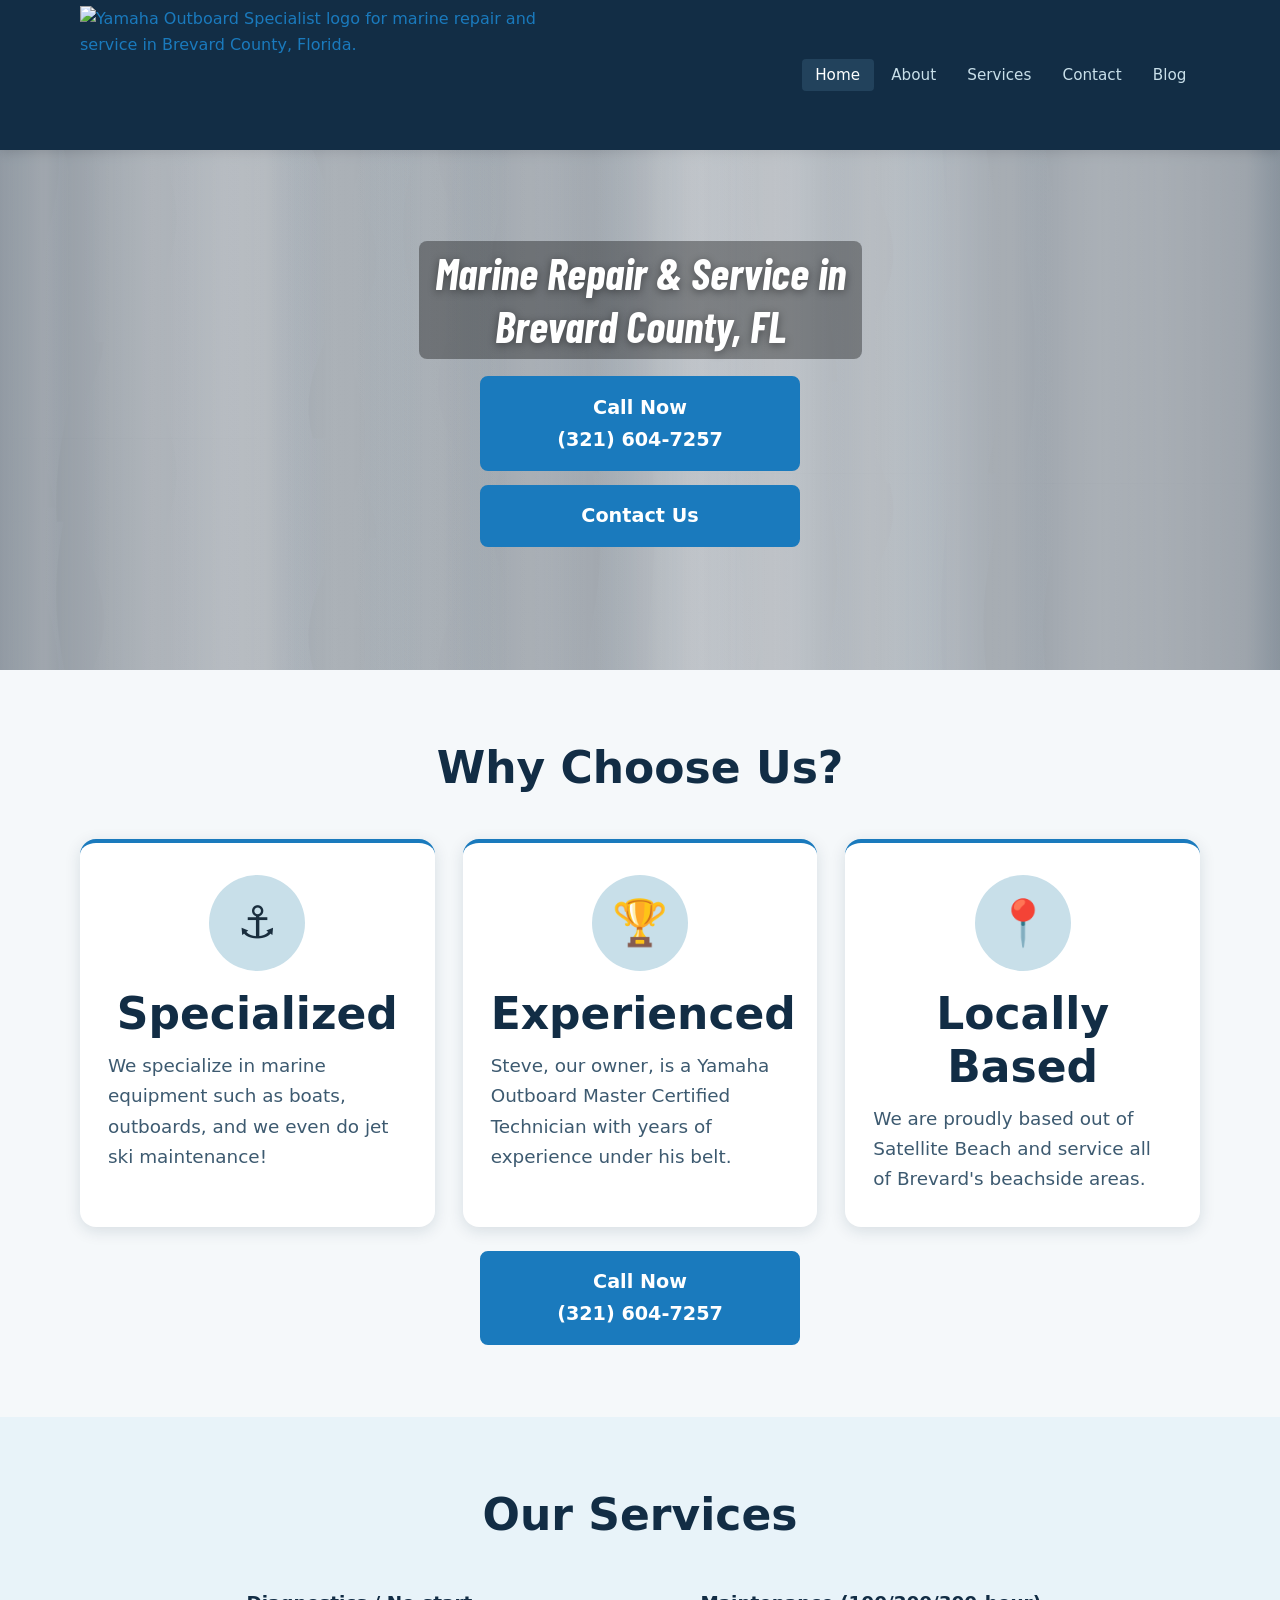
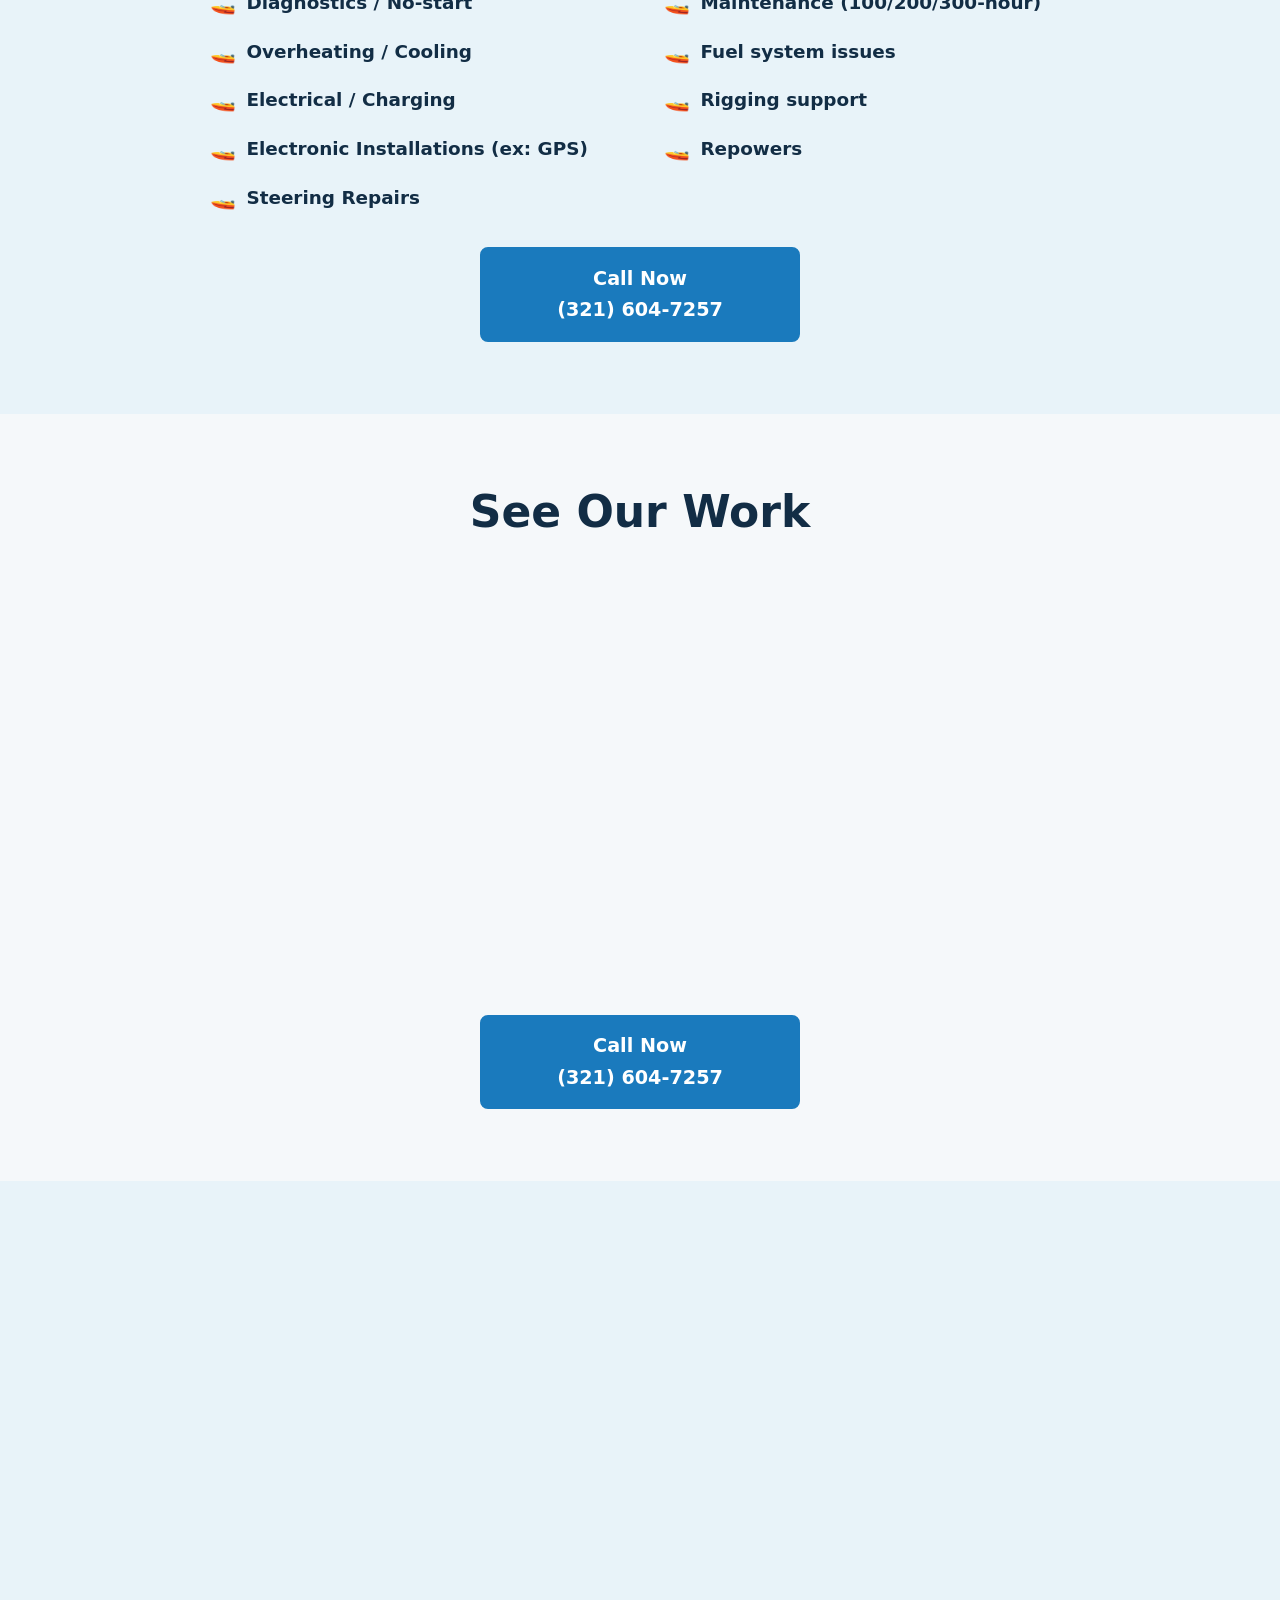
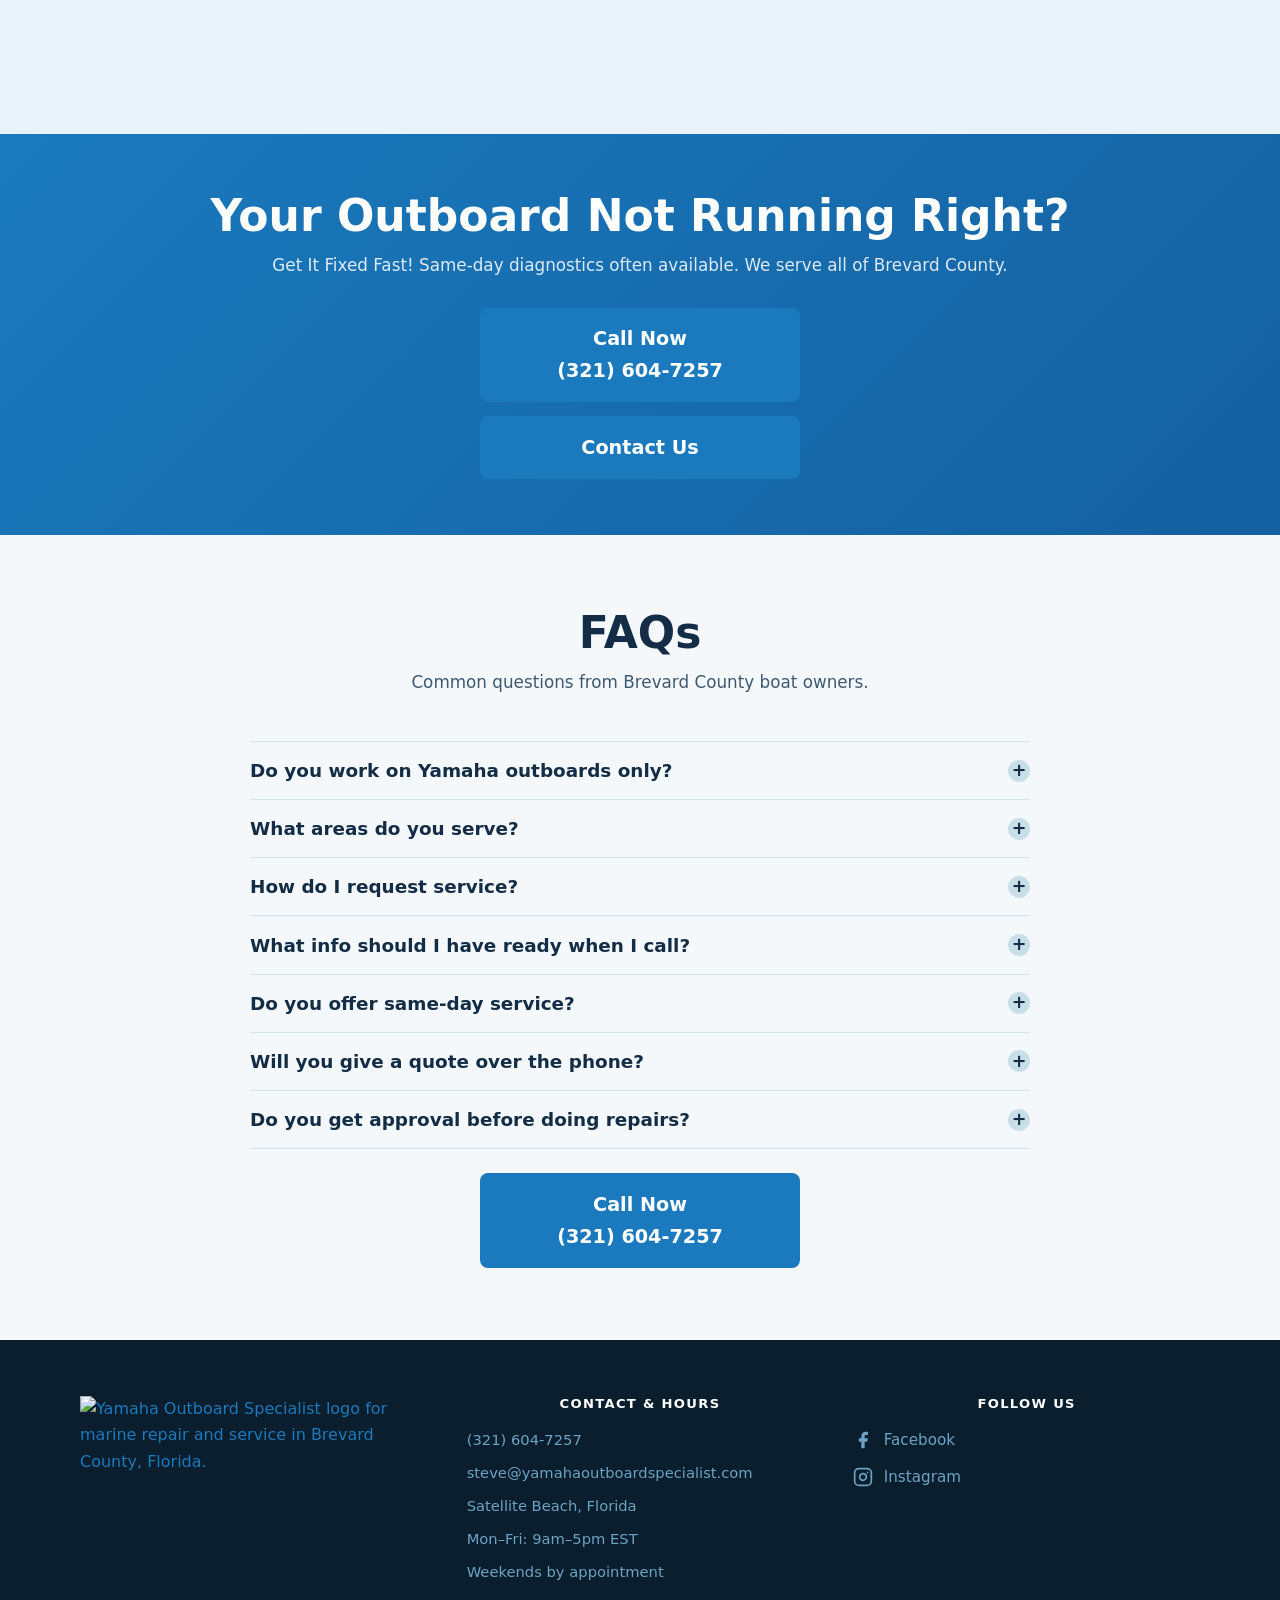
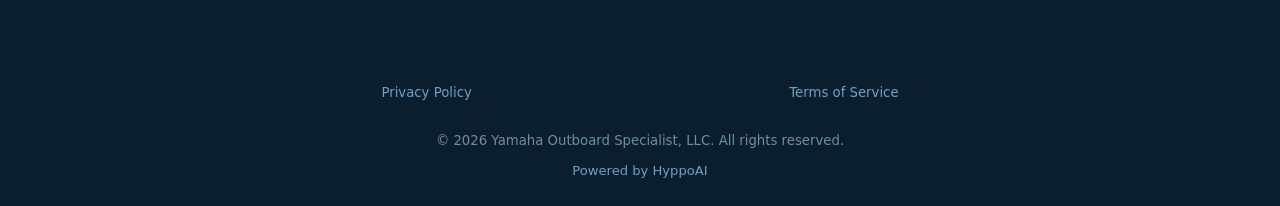
==== index.html @ 8287618d "Update CTA banner phone button to match Call Now style Co-Authored-By: Claude Sonnet 4.6 <noreply@an" ====
<!DOCTYPE html>
<html lang="en">
<head>
  <meta charset="UTF-8" />
  <meta name="viewport" content="width=device-width, initial-scale=1.0" />

  <!-- Primary SEO -->
  <title>Yamaha Outboard Specialist | Marine Repair Brevard County, FL</title>
  <meta name="description" content="Yamaha Outboard Specialist provides marine repair and outboard service in Brevard County, FL. Contact us at (321) 604-7257." />
  <meta name="keywords" content="yamaha outboard repair, marine mechanic brevard county, outboard motor service, yamaha certified technician, boat repair satellite beach fl, mercury outboard repair, honda outboard service, outboard diagnostics, boat maintenance florida, marine engine repair brevard, suzuki outboard service, tohatsu outboard repair" />
  <meta name="author" content="Yamaha Outboard Specialist" />
  <meta name="language" content="en" />

  <!-- Open Graph -->
  <meta property="og:title" content="Yamaha Outboard Specialist | Marine Repair Brevard County, FL" />
  <meta property="og:description" content="Yamaha Outboard Specialist provides marine repair and outboard service in Brevard County, FL. Contact us at (321) 604-7257." />
  <meta property="og:url" content="https://www.yamahaoutboardspecialist.com/" />
  <meta property="og:type" content="website" />
  <meta property="og:site_name" content="Yamaha Outboard Specialist" />
  <meta property="og:image" content="https://pbrlhyansxjdndccwtau.supabase.co/storage/v1/object/public/media-public/43f9957f-2aba-4fd8-92b9-14d8df272084/root/1776110630974_yamaha-outboard-specialist-logo-brevard-county.png" />
  <meta property="og:image:alt" content="Yamaha Outboard Specialist logo for marine repair and service in Brevard County, Florida." />

  <!-- Twitter Card -->
  <meta name="twitter:card" content="summary_large_image" />
  <meta name="twitter:title" content="Yamaha Outboard Specialist | Marine Repair Brevard County, FL" />
  <meta name="twitter:description" content="Yamaha Outboard Specialist provides marine repair and outboard service in Brevard County, FL. Contact us at (321) 604-7257." />
  <meta name="twitter:url" content="https://www.yamahaoutboardspecialist.com/" />
  <meta name="twitter:image" content="https://pbrlhyansxjdndccwtau.supabase.co/storage/v1/object/public/media-public/43f9957f-2aba-4fd8-92b9-14d8df272084/root/1776110630974_yamaha-outboard-specialist-logo-brevard-county.png" />
  <meta name="twitter:image:alt" content="Yamaha Outboard Specialist logo for marine repair and service in Brevard County, Florida." />

  <!-- Canonical -->
  <link rel="canonical" href="https://www.yamahaoutboardspecialist.com/" />

  <link rel="stylesheet" href="css/styles.css" />
</head>
<body>

  <!-- ===== HEADER ===== -->
  <header class="site-header">
    <div class="container header-inner">
      <a href="index.html" class="header-logo">
        <img
          src="https://pbrlhyansxjdndccwtau.supabase.co/storage/v1/object/public/media-public/43f9957f-2aba-4fd8-92b9-14d8df272084/root/1776110630974_yamaha-outboard-specialist-logo-brevard-county.png"
          alt="Yamaha Outboard Specialist logo for marine repair and service in Brevard County, Florida."
          width="461" height="138"
        />
      </a>

      <button class="hamburger" aria-label="Toggle navigation" aria-expanded="false">
        <span></span><span></span><span></span>
      </button>

      <nav class="main-nav" aria-label="Main navigation">
        <ul>
          <li><a href="index.html" class="active">Home</a></li>
          <li><a href="about.html">About</a></li>
          <li><a href="services.html">Services</a></li>
          <li><a href="contact.html">Contact</a></li>
          <li><a href="blog.html">Blog</a></li>
        </ul>
      </nav>
    </div>
  </header>

  <!-- ===== HERO ===== -->
  <section class="hero" aria-label="Hero" style="background-image: url('https://pbrlhyansxjdndccwtau.supabase.co/storage/v1/object/public/media-public/43f9957f-2aba-4fd8-92b9-14d8df272084/root/1776368453626_Home-hero-1.png'); background-size: cover; background-position: center;">

    <div class="hero-content">
      <h1>Marine Repair &amp; Service in<br>Brevard County, FL</h1>
      <div class="btn-group">
        <a href="tel:+13216047257" class="btn btn-primary btn-lg">Call Now<br>(321) 604-7257</a>
        <a href="contact.html" class="btn btn-primary btn-lg">Contact Us</a>
      </div>
    </div>

    <!-- Water splash overlay -->
    <div class="hero-splash" aria-hidden="true"></div>

  </section>

  <!-- ===== WHY CHOOSE US ===== -->
  <section class="section" id="why">
    <div class="container">
      <div class="section-header">
        <h2>Why Choose Us?</h2>
      </div>
      <div class="why-grid">
        <div class="why-card">
          <div class="why-card-icon">&#9875;</div>
          <h3>Specialized</h3>
          <p>We specialize in marine equipment such as boats, outboards, and we even do jet ski maintenance!</p>
        </div>
        <div class="why-card">
          <div class="why-card-icon">&#127942;</div>
          <h3>Experienced</h3>
          <p>Steve, our owner, is a Yamaha Outboard Master Certified Technician with years of experience under his belt.</p>
        </div>
        <div class="why-card">
          <div class="why-card-icon">&#128205;</div>
          <h3>Locally Based</h3>
          <p>We are proudly based out of Satellite Beach and service all of Brevard's beachside areas.</p>
        </div>
      </div>
      <div class="btn-group mt-3">
        <a href="tel:+13216047257" class="btn btn-primary btn-lg">Call Now<br>(321) 604-7257</a>
      </div>
    </div>
  </section>

  <!-- ===== OUR SERVICES ===== -->
  <section class="section section--alt" id="services">
    <div class="container">
      <div class="section-header">
        <h2>Our Services</h2>
      </div>
      <ul class="services-list">
        <li>Diagnostics / No-start</li>
        <li>Maintenance (100/200/300-hour)</li>
        <li>Overheating / Cooling</li>
        <li>Fuel system issues</li>
        <li>Electrical / Charging</li>
        <li>Rigging support</li>
        <li>Electronic Installations (ex: GPS)</li>
        <li>Repowers</li>
        <li>Steering Repairs</li>
      </ul>
      <div class="btn-group mt-3">
        <a href="tel:+13216047257" class="btn btn-primary btn-lg">Call Now<br>(321) 604-7257</a>
      </div>
    </div>
  </section>

  <!-- ===== SEE OUR WORK ===== -->
  <section class="section" id="our-work">
    <div class="container">
      <div class="section-header">
        <h2>See Our Work</h2>
      </div>
      <iframe src="https://hyppohq.io/w/see-our-work?embed=true" style="width:100%;min-height:400px;border:none;" allowfullscreen></iframe>
      <div class="btn-group mt-3">
        <a href="tel:+13216047257" class="btn btn-primary btn-lg">Call Now<br>(321) 604-7257</a>
      </div>
    </div>
  </section>

  <!-- ===== GOOGLE REVIEWS ===== -->
  <section class="section section--alt" id="reviews">
    <div class="container">
      <iframe src="https://hyppohq.io/w/yos-google-reivews?embed=true" style="width:100%;min-height:400px;border:none;" allowfullscreen></iframe>
    </div>
  </section>

  <!-- ===== CTA BANNER ===== -->
  <section class="cta-banner" id="cta">
    <div class="container">
      <h2>Your Outboard Not Running Right?</h2>
      <p>Get It Fixed Fast! Same-day diagnostics often available. We serve all of Brevard County.</p>
      <div class="btn-group">
        <a href="tel:+13216047257" class="btn btn-primary btn-lg">Call Now<br>(321) 604-7257</a>
        <a href="contact.html" class="btn btn-primary btn-lg">Contact Us</a>
      </div>
    </div>
  </section>

  <!-- ===== FAQ ===== -->
  <section class="section" id="faq">
    <div class="container">
      <div class="section-header">
        <h2>FAQs</h2>
        <p>Common questions from Brevard County boat owners.</p>
      </div>
      <div class="faq-list" role="list">

        <div class="faq-item" role="listitem">
          <button class="faq-question" aria-expanded="false">
            Do you work on Yamaha outboards only?
            <span class="faq-icon" aria-hidden="true">+</span>
          </button>
          <div class="faq-answer"><p>No&mdash;we also work on Mercury, Honda, Suzuki, and Tohatsu outboards.</p></div>
        </div>

        <div class="faq-item" role="listitem">
          <button class="faq-question" aria-expanded="false">
            What areas do you serve?
            <span class="faq-icon" aria-hidden="true">+</span>
          </button>
          <div class="faq-answer"><p>We serve Brevard County, including the beachside area.</p></div>
        </div>

        <div class="faq-item" role="listitem">
          <button class="faq-question" aria-expanded="false">
            How do I request service?
            <span class="faq-icon" aria-hidden="true">+</span>
          </button>
          <div class="faq-answer"><p>Call <a href="tel:+13216047257">321-604-7257</a> or submit the <a href="contact.html">request form</a> with your engine details and symptoms. We'll confirm the next steps.</p></div>
        </div>

        <div class="faq-item" role="listitem">
          <button class="faq-question" aria-expanded="false">
            What info should I have ready when I call?
            <span class="faq-icon" aria-hidden="true">+</span>
          </button>
          <div class="faq-answer"><p>Engine model and year (or serial), your main symptoms, and what happened right before the issue started.</p></div>
        </div>

        <div class="faq-item" role="listitem">
          <button class="faq-question" aria-expanded="false">
            Do you offer same-day service?
            <span class="faq-icon" aria-hidden="true">+</span>
          </button>
          <div class="faq-answer"><p>Sometimes&mdash;depending on the issue and schedule. Diagnostics and simple fixes are often faster than major repairs.</p></div>
        </div>

        <div class="faq-item" role="listitem">
          <button class="faq-question" aria-expanded="false">
            Will you give a quote over the phone?
            <span class="faq-icon" aria-hidden="true">+</span>
          </button>
          <div class="faq-answer"><p>We can give a rough range for common jobs, but accurate pricing usually requires diagnostics.</p></div>
        </div>

        <div class="faq-item" role="listitem">
          <button class="faq-question" aria-expanded="false">
            Do you get approval before doing repairs?
            <span class="faq-icon" aria-hidden="true">+</span>
          </button>
          <div class="faq-answer"><p>Yes. We confirm the diagnosis and get your approval before moving forward with repairs.</p></div>
        </div>

      </div>
      <div class="btn-group mt-3">
        <a href="tel:+13216047257" class="btn btn-primary btn-lg">Call Now<br>(321) 604-7257</a>
      </div>
    </div>
  </section>

  <!-- ===== FOOTER ===== -->
  <footer class="site-footer">
    <div class="container">
      <div class="footer-inner">

        <!-- Col 1: Logo -->
        <div class="footer-logo-col">
          <a href="index.html">
            <img class="footer-logo"
              src="https://pbrlhyansxjdndccwtau.supabase.co/storage/v1/object/public/media-public/43f9957f-2aba-4fd8-92b9-14d8df272084/root/1776110630974_yamaha-outboard-specialist-logo-brevard-county.png"
              alt="Yamaha Outboard Specialist logo for marine repair and service in Brevard County, Florida." />
          </a>
        </div>

        <!-- Col 2: Contact & Hours -->
        <div class="footer-contact-col">
          <h4>Contact &amp; Hours</h4>
          <ul>
            <li><a href="tel:+13216047257">(321) 604-7257</a></li>
            <li><a href="mailto:steve@yamahaoutboardspecialist.com">steve@yamahaoutboardspecialist.com</a></li>
            <li>Satellite Beach, Florida</li>
            <li>Mon&ndash;Fri: 9am&ndash;5pm EST</li>
            <li>Weekends by appointment</li>
          </ul>
        </div>

        <!-- Col 3: Social Media -->
        <div class="footer-social-col">
          <h4>Follow Us</h4>
          <div class="footer-social-links">
            <a href="https://www.facebook.com/YamahaOutboardSpecialist/" class="footer-social-row" target="_blank" rel="noopener" aria-label="Facebook">
              <svg viewBox="0 0 24 24" fill="currentColor" aria-hidden="true"><path d="M18 2h-3a5 5 0 0 0-5 5v3H7v4h3v8h4v-8h3l1-4h-4V7a1 1 0 0 1 1-1h3z"/></svg>
              <span>Facebook</span>
            </a>
            <a href="https://www.instagram.com/yamahaoutboardspecialist/" class="footer-social-row" target="_blank" rel="noopener" aria-label="Instagram">
              <svg viewBox="0 0 24 24" fill="none" stroke="currentColor" stroke-width="2" stroke-linecap="round" stroke-linejoin="round" aria-hidden="true"><rect x="2" y="2" width="20" height="20" rx="5" ry="5"/><path d="M16 11.37A4 4 0 1 1 12.63 8 4 4 0 0 1 16 11.37z"/><line x1="17.5" y1="6.5" x2="17.51" y2="6.5"/></svg>
              <span>Instagram</span>
            </a>
          </div>
        </div>

      </div>

      <!-- Bottom bar -->
      <div class="footer-bottom">
        <div class="footer-legal-links">
          <a href="privacy.html">Privacy Policy</a>
          <a href="terms.html">Terms of Service</a>
        </div>
        <div class="footer-copyright">
          &copy; <span class="js-year"></span> Yamaha Outboard Specialist, LLC. All rights reserved.
        </div>
        <div class="footer-powered">
          <a href="https://hyppohq.ai/" target="_blank" rel="noopener">Powered by HyppoAI</a>
        </div>
      </div>

    </div>
  </footer>

  <script src="js/main.js"></script>
</body>
</html>
---- css/styles.css ----
@import url('https://fonts.googleapis.com/css2?family=Barlow+Condensed:ital,wght@1,700&display=swap');

/* =============================================
   YAMAHA OUTBOARD SPECIALIST
   Stylesheet — styles.css
   Color Palette (from logo):
     --navy:   #122d45  Deep Navy
     --ocean:  #1a7abd  Ocean Blue
     --sky:    #6ba3c4  Sky Blue
     --white:  #f5f8fa  Crisp White
   ============================================= */

/* ---------- CSS Custom Properties ---------- */
:root {
  --navy:        #122d45;
  --navy-dark:   #0b1e2e;
  --ocean:       #1a7abd;
  --ocean-light: #2490d8;
  --sky:         #6ba3c4;
  --sky-light:   #c8dfe9;
  --white:       #f5f8fa;
  --white-pure:  #ffffff;
  --text-dark:   #1a2e3e;
  --text-mid:    #3d5a70;
  --text-light:  #6b8fa8;
  --border:      #d0e4ef;

  --font-heading: 'Segoe UI', system-ui, -apple-system, sans-serif;
  --font-body:    'Segoe UI', system-ui, -apple-system, sans-serif;

  --radius-sm:  4px;
  --radius-md:  8px;
  --radius-lg:  16px;

  --shadow-sm:  0 1px 4px rgba(18,45,69,0.10);
  --shadow-md:  0 4px 16px rgba(18,45,69,0.13);
  --shadow-lg:  0 8px 32px rgba(18,45,69,0.16);

  --max-width: 1160px;
  --transition: 0.25s ease;
}

/* ---------- Reset & Base ---------- */
*, *::before, *::after { box-sizing: border-box; margin: 0; padding: 0; }

html { scroll-behavior: smooth; font-size: 16px; }

body {
  font-family: var(--font-body);
  color: var(--text-dark);
  background: var(--white);
  line-height: 1.65;
  -webkit-font-smoothing: antialiased;
}

img { max-width: 100%; height: auto; display: block; }
a { color: var(--ocean); text-decoration: none; transition: color var(--transition); }
a:hover { color: var(--ocean-light); }
ul, ol { list-style: none; }

/* ---------- Typography ---------- */
h1, h2, h3, h4, h5, h6 {
  font-family: var(--font-heading);
  color: var(--navy);
  line-height: 1.2;
  font-weight: 700;
  font-size: clamp(1.75rem, 4vw, 2.75rem);
  text-align: center;
}
p  { margin-bottom: 1rem; color: var(--text-mid); }
p:last-child { margin-bottom: 0; }

/* ---------- Layout Utilities ---------- */
.container {
  max-width: var(--max-width);
  margin: 0 auto;
  padding: 0 1.25rem;
}
.section { padding: 4.5rem 0; }
.section--dark {
  background: var(--navy);
  color: var(--white);
}
.section--dark h2,
.section--dark h3 { color: var(--white); }
.section--dark p   { color: var(--sky-light); }
.section--sky {
  background: var(--sky-light);
}
.section--alt {
  background: #e8f3f9;
}

.section-header { text-align: center; margin-bottom: 2.75rem; }
.section-header h2 { margin-bottom: 0.6rem; }
.section-header p  { max-width: 640px; margin: 0 auto; font-size: 1.05rem; }

.text-center { text-align: center; }
.text-ocean  { color: var(--ocean) !important; }
.mt-1 { margin-top: 0.5rem; }
.mt-2 { margin-top: 1rem; }
.mt-3 { margin-top: 1.5rem; }

/* ---------- Buttons ---------- */
.btn {
  display: inline-flex;
  align-items: center;
  gap: 0.45rem;
  padding: 0.7rem 1.5rem;
  border-radius: var(--radius-md);
  font-weight: 600;
  font-size: 1.2rem;
  cursor: pointer;
  border: 2px solid transparent;
  transition: background var(--transition), color var(--transition),
              border-color var(--transition), box-shadow var(--transition),
              transform var(--transition);
  white-space: nowrap;
  text-decoration: none;
}
.btn:hover { transform: translateY(-1px); }
.btn:active { transform: translateY(0); }

.btn-primary {
  background: var(--ocean);
  color: var(--white-pure);
  border-color: var(--ocean);
}
.btn-primary:hover {
  background: var(--ocean-light);
  border-color: var(--ocean-light);
  color: var(--white-pure);
  box-shadow: 0 4px 14px rgba(26,122,189,0.4);
}

.btn-outline {
  background: transparent;
  color: var(--white-pure);
  border-color: var(--white-pure);
}
.btn-outline:hover {
  background: var(--white-pure);
  color: var(--navy);
}

.btn-outline-ocean {
  background: transparent;
  color: var(--ocean);
  border-color: var(--ocean);
}
.btn-outline-ocean:hover {
  background: var(--ocean);
  color: var(--white-pure);
}

.btn-lg {
  padding: 0.85rem 2rem;
  font-size: 1.2rem;
}

.btn-group {
  display: flex;
  flex-direction: column;
  align-items: stretch;
  gap: 0.85rem;
  max-width: 320px;
  margin-left: auto;
  margin-right: auto;
}
.btn-group .btn {
  justify-content: center;
  text-align: center;
}

/* ---------- HEADER / NAV ---------- */
.site-header {
  background: var(--navy);
  box-shadow: 0 2px 12px rgba(0,0,0,0.25);
}

.header-inner {
  display: flex;
  align-items: center;
  justify-content: space-between;
  height: 150px;
}

.header-logo img {
  height: 138px;
  width: auto;
}

.main-nav ul {
  display: flex;
  gap: 0.25rem;
  align-items: center;
}

.main-nav a {
  color: var(--sky-light);
  font-weight: 500;
  font-size: 0.95rem;
  padding: 0.45rem 0.85rem;
  border-radius: var(--radius-sm);
  transition: color var(--transition), background var(--transition);
}
.main-nav a:hover,
.main-nav a.active {
  color: var(--white-pure);
  background: rgba(107,163,196,0.18);
}

.nav-cta {
  background: var(--ocean) !important;
  color: var(--white-pure) !important;
  padding: 0.45rem 1.1rem !important;
  border-radius: var(--radius-md) !important;
}
.nav-cta:hover {
  background: var(--ocean-light) !important;
}

/* Hamburger */
.hamburger {
  display: none;
  flex-direction: column;
  gap: 5px;
  cursor: pointer;
  padding: 0.4rem;
  background: none;
  border: none;
}
.hamburger span {
  display: block;
  width: 24px;
  height: 2px;
  background: var(--white-pure);
  border-radius: 2px;
  transition: transform var(--transition), opacity var(--transition);
}
.hamburger.open span:nth-child(1) { transform: translateY(7px) rotate(45deg); }
.hamburger.open span:nth-child(2) { opacity: 0; }
.hamburger.open span:nth-child(3) { transform: translateY(-7px) rotate(-45deg); }

@media (max-width: 768px) {
  .hamburger { display: flex; }
  .main-nav {
    display: none;
    position: absolute;
    top: 150px;
    left: 0;
    right: 0;
    background: var(--navy);
    border-top: 1px solid rgba(107,163,196,0.2);
    padding: 1rem 1.25rem 1.5rem;
  }
  .main-nav.open { display: block; }
  .main-nav ul { flex-direction: column; gap: 0.15rem; }
  .main-nav a { display: block; padding: 0.65rem 0.75rem; }
}

/* ---------- HERO ---------- */
.hero {
  position: relative;
  min-height: 520px;
  display: flex;
  align-items: center;
  overflow: hidden;
  background: linear-gradient(160deg, var(--navy-dark) 0%, var(--navy) 45%, #1a4e75 100%);
  background-size: cover;
  background-position: center;
}

.hero--has-bg-image {
  /* Client will provide image — swap in via inline style or this class */
}

/* Dark overlay so text reads clearly over any photo */
.hero::before {
  content: '';
  position: absolute;
  inset: 0;
  background: rgba(12, 28, 44, 0.52);
  z-index: 1;
}

.hero-content {
  position: relative;
  z-index: 3;
  max-width: var(--max-width);
  margin: 0 auto;
  padding: 4rem 1.25rem 6rem;
  width: 100%;
  text-align: center;
}

.hero-content h1 {
  font-family: 'Barlow Condensed', sans-serif;
  font-weight: 700;
  font-style: italic;
  color: var(--white-pure);
  margin-bottom: 1.1rem;
  text-shadow: 0 2px 8px rgba(0,0,0,0.4);
  background: rgba(0, 0, 0, 0.35);
  border-radius: var(--radius-md);
  padding: 0.4rem 1rem;
  display: inline-block;
  max-width: 700px;
  margin-left: auto;
  margin-right: auto;
}

.hero-content p {
  color: var(--sky-light);
  font-size: 1.15rem;
  max-width: 580px;
  margin-left: auto;
  margin-right: auto;
  text-align: center;
  margin-bottom: 2rem;
  text-shadow: 0 1px 4px rgba(0,0,0,0.3);
}

/* Wave animation container — sits at bottom of hero, above the overlay */
.hero-waves {
  position: absolute;
  bottom: 0;
  left: 0;
  right: 0;
  z-index: 2;
  line-height: 0;
  overflow: hidden;
}

.hero-waves svg {
  display: block;
  width: 100%;
}

.wave-path-1 {
  fill: rgba(26, 122, 189, 0.55);
  animation: waveShift1 8s linear infinite;
  transform-origin: center bottom;
}

.wave-path-2 {
  fill: rgba(18, 45, 69, 0.75);
  animation: waveShift2 12s linear infinite;
  transform-origin: center bottom;
}

@keyframes waveShift1 {
  0%   { transform: translateX(0) scaleY(1); }
  50%  { transform: translateX(-5%) scaleY(1.05); }
  100% { transform: translateX(0) scaleY(1); }
}

@keyframes waveShift2 {
  0%   { transform: translateX(0) scaleY(1); }
  50%  { transform: translateX(4%) scaleY(0.97); }
  100% { transform: translateX(0) scaleY(1); }
}

/* ---------- HERO WATER SPLASH EFFECT ---------- */
.hero-splash {
  position: absolute;
  inset: 0;
  z-index: 2;
  pointer-events: none;
  overflow: hidden;
}

/* Smaller hero for interior pages */
.hero--sm {
  min-height: 280px;
}
.hero--sm .hero-content {
  padding: 3rem 1.25rem 5rem;
}

/* ---------- PAGE TITLE STRIP (interior pages without hero photo) ---------- */
.page-hero {
  background: linear-gradient(135deg, var(--navy-dark) 0%, var(--navy) 100%);
  position: relative;
  overflow: hidden;
  min-height: 220px;
  display: flex;
  align-items: center;
}
.page-hero::before {
  content: '';
  position: absolute;
  inset: 0;
  background: rgba(12,28,44,0.3);
}
.page-hero-content {
  position: relative;
  z-index: 3;
  width: 100%;
  max-width: var(--max-width);
  margin: 0 auto;
  padding: 2.5rem 1.25rem 4.5rem;
}
.page-hero-content h1 { color: var(--white-pure); }
.page-hero-content p  { color: var(--sky-light); font-size: 1.05rem; }

.page-hero-waves {
  position: absolute;
  bottom: 0; left: 0; right: 0;
  z-index: 2;
  line-height: 0;
  overflow: hidden;
}
.page-hero-waves svg { display: block; width: 100%; }

/* ---------- WHY CHOOSE US (3 cards) ---------- */
.why-grid {
  display: grid;
  grid-template-columns: repeat(auto-fit, minmax(260px, 1fr));
  gap: 1.75rem;
}

.why-card {
  background: var(--white-pure);
  border-radius: var(--radius-lg);
  padding: 2rem 1.75rem;
  box-shadow: var(--shadow-md);
  border-top: 4px solid var(--ocean);
  transition: transform var(--transition), box-shadow var(--transition);
}
.why-card:hover {
  transform: translateY(-4px);
  box-shadow: var(--shadow-lg);
}
.why-card-icon {
  width: 96px;
  height: 96px;
  background: var(--sky-light);
  border-radius: 50%;
  display: flex;
  align-items: center;
  justify-content: center;
  margin: 0 auto 1.1rem;
  font-size: 2.8rem;
}
.why-card h3 { margin-bottom: 0.6rem; color: var(--navy); }
.why-card p  { font-size: 1.15rem; }

/* ---------- SERVICES LIST (home page) ---------- */
.services-list {
  list-style: none;
  padding: 0;
  margin: 0 auto 2rem;
  max-width: 860px;
  display: grid;
  grid-template-columns: 1fr 1fr;
  gap: 0.9rem 3rem;
}
.services-list li {
  display: flex;
  align-items: center;
  gap: 0.65rem;
  font-size: 1.15rem;
  font-weight: 600;
  color: var(--navy);
}
.services-list li::before {
  content: '🚤';
  font-size: 1.3rem;
  flex-shrink: 0;
}
@media (max-width: 560px) {
  .services-list { grid-template-columns: 1fr; }
}

/* ---------- SERVICES GRID ---------- */
.services-grid {
  display: grid;
  grid-template-columns: repeat(auto-fit, minmax(240px, 1fr));
  gap: 1.5rem;
}

.service-card {
  background: var(--white-pure);
  border-radius: var(--radius-lg);
  padding: 1.75rem 1.5rem;
  box-shadow: var(--shadow-sm);
  border: 1px solid var(--border);
  transition: transform var(--transition), box-shadow var(--transition),
              border-color var(--transition);
}
.service-card:hover {
  transform: translateY(-3px);
  box-shadow: var(--shadow-md);
  border-color: var(--sky);
}
.service-card-icon {
  font-size: 2rem;
  margin-bottom: 0.85rem;
  line-height: 1;
}
.service-card h3 {
  font-size: 1.05rem;
  margin-bottom: 0.5rem;
  color: var(--navy);
}
.service-card p {
  font-size: 0.93rem;
  color: var(--text-mid);
  margin-bottom: 0;
}

/* ---------- CTA BANNER ---------- */
.cta-banner {
  background: linear-gradient(135deg, var(--ocean) 0%, #1460a0 100%);
  padding: 3.5rem 1.25rem;
  text-align: center;
  color: var(--white-pure);
}
.cta-banner h2 { color: var(--white-pure); margin-bottom: 0.6rem; }
.cta-banner p  { color: rgba(255,255,255,0.85); margin-bottom: 1.75rem; font-size: 1.05rem; }

/* ---------- FAQ ACCORDION ---------- */
.faq-list { max-width: 780px; margin: 0 auto; }

.faq-item {
  border-bottom: 1px solid var(--border);
}
.faq-item:first-child { border-top: 1px solid var(--border); }

.faq-question {
  width: 100%;
  background: none;
  border: none;
  padding: 1.1rem 0;
  text-align: left;
  font-size: 1.15rem;
  font-weight: 600;
  color: var(--navy);
  cursor: pointer;
  display: flex;
  justify-content: space-between;
  align-items: center;
  gap: 1rem;
  transition: color var(--transition);
  font-family: var(--font-body);
}
.faq-question:hover { color: var(--ocean); }

.faq-icon {
  flex-shrink: 0;
  width: 22px;
  height: 22px;
  border-radius: 50%;
  background: var(--sky-light);
  display: flex;
  align-items: center;
  justify-content: center;
  font-size: 1.1rem;
  line-height: 1;
  transition: transform var(--transition), background var(--transition);
  color: var(--navy);
}
.faq-item.open .faq-icon {
  transform: rotate(45deg);
  background: var(--ocean);
  color: var(--white-pure);
}

.faq-answer {
  max-height: 0;
  overflow: hidden;
  transition: max-height 0.35s ease, padding var(--transition);
}
.faq-answer p {
  padding-bottom: 1.1rem;
  color: var(--text-mid);
  font-size: 1.15rem;
}
.faq-item.open .faq-answer { max-height: 400px; }

/* ---------- CONTACT SECTION (info bar) ---------- */
.contact-bar {
  background: var(--sky-light);
  padding: 2.5rem 1.25rem;
}
.contact-bar-inner {
  display: flex;
  flex-wrap: wrap;
  gap: 1.5rem;
  justify-content: center;
  align-items: center;
  max-width: var(--max-width);
  margin: 0 auto;
}
.contact-item {
  display: flex;
  align-items: center;
  gap: 0.6rem;
  font-weight: 500;
  color: var(--navy);
  font-size: 0.97rem;
}
.contact-item-icon {
  font-size: 1.2rem;
}

/* ---------- CONTACT FORM PAGE ---------- */
.contact-layout {
  display: grid;
  grid-template-columns: 1fr 1fr;
  gap: 3rem;
  align-items: start;
}
@media (max-width: 768px) {
  .contact-layout { grid-template-columns: 1fr; }
}

.contact-form-wrap {
  background: var(--white-pure);
  border-radius: var(--radius-lg);
  padding: 2.25rem;
  box-shadow: var(--shadow-md);
}
.contact-form-wrap h2 { margin-bottom: 1.5rem; color: var(--navy); }

.form-group { margin-bottom: 1.25rem; }
.form-group label {
  display: block;
  font-weight: 600;
  font-size: 0.88rem;
  color: var(--navy);
  margin-bottom: 0.4rem;
  letter-spacing: 0.02em;
  text-transform: uppercase;
}
.form-group input,
.form-group textarea,
.form-group select {
  width: 100%;
  padding: 0.7rem 0.95rem;
  border: 1.5px solid var(--border);
  border-radius: var(--radius-md);
  font-size: 0.97rem;
  color: var(--text-dark);
  font-family: var(--font-body);
  background: var(--white);
  transition: border-color var(--transition), box-shadow var(--transition);
}
.form-group input:focus,
.form-group textarea:focus {
  outline: none;
  border-color: var(--ocean);
  box-shadow: 0 0 0 3px rgba(26,122,189,0.12);
}
.form-group textarea { resize: vertical; min-height: 130px; }

.form-consent {
  background: var(--sky-light);
  border-radius: var(--radius-md);
  padding: 1.1rem 1.2rem;
  margin-bottom: 1.25rem;
}
.form-consent h4 { font-size: 0.88rem; margin-bottom: 0.6rem; color: var(--navy); text-transform: uppercase; letter-spacing: 0.04em; }

.checkbox-group { display: flex; flex-direction: column; gap: 0.55rem; }
.checkbox-label {
  display: flex;
  align-items: flex-start;
  gap: 0.6rem;
  font-size: 0.87rem;
  color: var(--text-mid);
  cursor: pointer;
}
.checkbox-label input[type="checkbox"] {
  width: 16px;
  height: 16px;
  flex-shrink: 0;
  margin-top: 1px;
  accent-color: var(--ocean);
}

.form-note {
  font-size: 0.8rem;
  color: var(--text-light);
  margin-top: 0.4rem;
}

.contact-info-card {
  background: var(--navy);
  color: var(--white-pure);
  border-radius: var(--radius-lg);
  padding: 2.25rem;
}
.contact-info-card h2 { color: var(--white-pure); margin-bottom: 1.5rem; }

.info-row {
  display: flex;
  align-items: flex-start;
  gap: 0.85rem;
  margin-bottom: 1.25rem;
  padding-bottom: 1.25rem;
  border-bottom: 1px solid rgba(107,163,196,0.2);
}
.info-row:last-of-type { border-bottom: none; margin-bottom: 0; padding-bottom: 0; }
.info-row-icon { font-size: 1.3rem; margin-top: 2px; flex-shrink: 0; }
.info-row-text strong { display: block; color: var(--sky-light); font-size: 0.82rem; text-transform: uppercase; letter-spacing: 0.06em; margin-bottom: 0.25rem; }
.info-row-text span, .info-row-text a { color: var(--white-pure); font-size: 0.97rem; }
.info-row-text a:hover { color: var(--sky); }

/* ---------- BLOG ---------- */
.blog-grid {
  display: grid;
  grid-template-columns: repeat(auto-fill, minmax(300px, 1fr));
  gap: 1.75rem;
}

.blog-card {
  background: var(--white-pure);
  border-radius: var(--radius-lg);
  box-shadow: var(--shadow-sm);
  border: 1px solid var(--border);
  overflow: hidden;
  transition: transform var(--transition), box-shadow var(--transition);
  display: flex;
  flex-direction: column;
}
.blog-card:hover {
  transform: translateY(-4px);
  box-shadow: var(--shadow-md);
}
.blog-card-body { padding: 1.5rem; flex: 1; display: flex; flex-direction: column; }
.blog-card-tags { display: flex; flex-wrap: wrap; gap: 0.4rem; margin-bottom: 0.8rem; }
.blog-tag {
  background: var(--sky-light);
  color: var(--navy);
  font-size: 0.75rem;
  font-weight: 600;
  padding: 0.2rem 0.6rem;
  border-radius: 100px;
  text-transform: uppercase;
  letter-spacing: 0.04em;
}
.blog-card-meta {
  font-size: 0.82rem;
  color: var(--text-light);
  margin-bottom: 0.65rem;
}
.blog-card h3 { font-size: 1.05rem; margin-bottom: 0.65rem; color: var(--navy); }
.blog-card p  { font-size: 0.93rem; color: var(--text-mid); margin-bottom: 1rem; flex: 1; }
.blog-card .btn { align-self: flex-start; font-size: 0.88rem; padding: 0.5rem 1.1rem; }

/* ---------- BLOG POST PAGE ---------- */
.post-layout {
  display: grid;
  grid-template-columns: minmax(0,1fr) 300px;
  gap: 3rem;
  align-items: start;
}
@media (max-width: 900px) {
  .post-layout { grid-template-columns: 1fr; }
  .post-sidebar { order: -1; }
}

.post-header { margin-bottom: 2rem; }
.post-meta { font-size: 0.88rem; color: var(--text-light); margin-bottom: 0.75rem; }
.post-tags { display: flex; flex-wrap: wrap; gap: 0.4rem; margin-top: 0.75rem; }

.post-body h2 { margin: 2rem 0 0.85rem; color: var(--navy); }
.post-body h3 { margin: 1.5rem 0 0.65rem; color: var(--navy); font-size: 1.1rem; }
.post-body h4 { margin: 1.25rem 0 0.5rem; color: var(--ocean); }
.post-body p  { margin-bottom: 1rem; color: var(--text-mid); }
.post-body ul,
.post-body ol { margin: 0.75rem 0 1rem 1.5rem; }
.post-body ul { list-style: disc; }
.post-body ol { list-style: decimal; }
.post-body li { color: var(--text-mid); margin-bottom: 0.4rem; line-height: 1.6; }
.post-body blockquote {
  border-left: 4px solid var(--ocean);
  padding: 0.75rem 1.25rem;
  margin: 1.25rem 0;
  background: var(--sky-light);
  border-radius: 0 var(--radius-md) var(--radius-md) 0;
  font-style: italic;
  color: var(--text-mid);
}

.post-author-bio {
  background: var(--sky-light);
  border-radius: var(--radius-lg);
  padding: 1.5rem;
  margin-top: 2.5rem;
  display: flex;
  gap: 1rem;
  align-items: flex-start;
}
.post-author-bio-icon {
  width: 52px;
  height: 52px;
  border-radius: 50%;
  background: var(--ocean);
  display: flex;
  align-items: center;
  justify-content: center;
  font-size: 1.4rem;
  color: var(--white-pure);
  flex-shrink: 0;
}
.post-author-bio-text strong { display: block; color: var(--navy); margin-bottom: 0.25rem; }
.post-author-bio-text p { font-size: 0.9rem; margin-bottom: 0; }

.post-sidebar-card {
  background: var(--white-pure);
  border-radius: var(--radius-lg);
  border: 1px solid var(--border);
  padding: 1.5rem;
  margin-bottom: 1.5rem;
  box-shadow: var(--shadow-sm);
}
.post-sidebar-card h4 { color: var(--navy); margin-bottom: 1rem; font-size: 0.92rem; text-transform: uppercase; letter-spacing: 0.05em; }
.post-sidebar-card ul { list-style: none; }
.post-sidebar-card li {
  padding: 0.4rem 0;
  border-bottom: 1px solid var(--border);
  font-size: 0.9rem;
}
.post-sidebar-card li:last-child { border-bottom: none; }
.post-sidebar-card a { color: var(--ocean); }
.post-sidebar-card a:hover { color: var(--navy); }

.post-cta-card {
  background: var(--navy);
  border-radius: var(--radius-lg);
  padding: 1.75rem;
  color: var(--white-pure);
  text-align: center;
}
.post-cta-card h4 { color: var(--white-pure); margin-bottom: 0.75rem; font-size: 1rem; }
.post-cta-card p  { color: var(--sky-light); font-size: 0.9rem; margin-bottom: 1.25rem; }

/* ---------- LEGAL PAGES (Privacy, Terms) ---------- */
.legal-body {
  max-width: 820px;
  margin: 0 auto;
}
.legal-body h2 { font-size: 1.3rem; margin: 2.25rem 0 0.75rem; color: var(--navy); }
.legal-body p  { color: var(--text-mid); margin-bottom: 0.85rem; }
.legal-body ul { list-style: disc; padding-left: 1.5rem; margin-bottom: 0.85rem; }
.legal-body ul li { color: var(--text-mid); margin-bottom: 0.35rem; }
.legal-updated {
  display: inline-block;
  background: var(--sky-light);
  color: var(--navy);
  font-size: 0.85rem;
  font-weight: 600;
  padding: 0.3rem 0.8rem;
  border-radius: 100px;
  margin-bottom: 2rem;
}

/* ---------- FOOTER ---------- */
.site-footer {
  background: var(--navy-dark);
  color: var(--sky-light);
  padding: 3.5rem 0 0;
}

/* Three equal columns */
.footer-inner {
  display: grid;
  grid-template-columns: 1fr 1fr 1fr;
  gap: 2.5rem;
  align-items: start;
  padding-bottom: 2.5rem;
}
@media (max-width: 860px) {
  .footer-inner { grid-template-columns: 1fr 1fr; }
  .footer-logo-col { grid-column: 1 / -1; text-align: center; }
  .footer-logo-col a { display: inline-block; }
}
@media (max-width: 480px) {
  .footer-inner { grid-template-columns: 1fr; }
  .footer-logo-col { text-align: left; }
}

/* Col 1 — Logo only, 4× larger */
.footer-logo-col { display: flex; align-items: flex-start; }
.footer-logo { height: 208px; width: auto; display: block; }

/* Col 2 — Contact & Hours */
.footer-contact-col h4,
.footer-social-col h4 {
  color: var(--white-pure);
  font-size: 0.82rem;
  text-transform: uppercase;
  letter-spacing: 0.1em;
  margin-bottom: 1rem;
}
.footer-contact-col ul { list-style: none; }
.footer-contact-col li {
  margin-bottom: 0.55rem;
  font-size: 0.92rem;
  color: var(--sky);
}
.footer-contact-col a {
  color: var(--sky);
  transition: color var(--transition);
}
.footer-contact-col a:hover { color: var(--white-pure); }

/* Col 3 — Social links with icon + label */
.footer-social-links {
  display: flex;
  flex-direction: column;
  gap: 0.75rem;
}
.footer-social-row {
  display: flex;
  align-items: center;
  gap: 0.65rem;
  color: var(--sky);
  font-size: 0.95rem;
  font-weight: 500;
  text-decoration: none;
  transition: color var(--transition);
}
.footer-social-row:hover { color: var(--white-pure); }
.footer-social-row svg {
  flex-shrink: 0;
  width: 20px;
  height: 20px;
}

/* Bottom bar */
.footer-bottom {
  padding: 1.5rem 0 0;
  font-size: 0.83rem;
  color: var(--text-light);
}
.footer-legal-links {
  display: flex;
  justify-content: space-evenly;
  align-items: center;
  flex-wrap: wrap;
  gap: 1rem;
  padding: 0.9rem 0;
}
.footer-legal-links a {
  color: var(--sky);
  transition: color var(--transition);
}
.footer-legal-links a:hover { color: var(--white-pure); }
.footer-copyright {
  text-align: center;
  padding: 0.75rem 0 0.5rem;
  color: var(--text-light);
}
.footer-powered {
  text-align: center;
  padding-bottom: 1.5rem;
}
.footer-powered a {
  color: var(--sky);
  font-size: 0.82rem;
  transition: color var(--transition);
}
.footer-powered a:hover { color: var(--white-pure); }

/* ---------- BREADCRUMB ---------- */
.breadcrumb {
  padding: 0.75rem 0;
  font-size: 0.85rem;
  color: var(--text-light);
}
.breadcrumb a { color: var(--ocean); }
.breadcrumb span { margin: 0 0.4rem; }

/* ---------- UTILITIES ---------- */
.visually-hidden {
  position: absolute;
  width: 1px; height: 1px;
  margin: -1px; padding: 0;
  overflow: hidden;
  clip: rect(0,0,0,0);
  border: 0;
}
.divider {
  border: none;
  border-top: 1px solid var(--border);
  margin: 2rem 0;
}

/* ---------- RESPONSIVE HELPERS ---------- */
@media (max-width: 600px) {
  .section { padding: 3rem 0; }
.hero-content { padding: 3rem 1.25rem 5rem; }
  .cta-banner { padding: 2.5rem 1.25rem; }
}
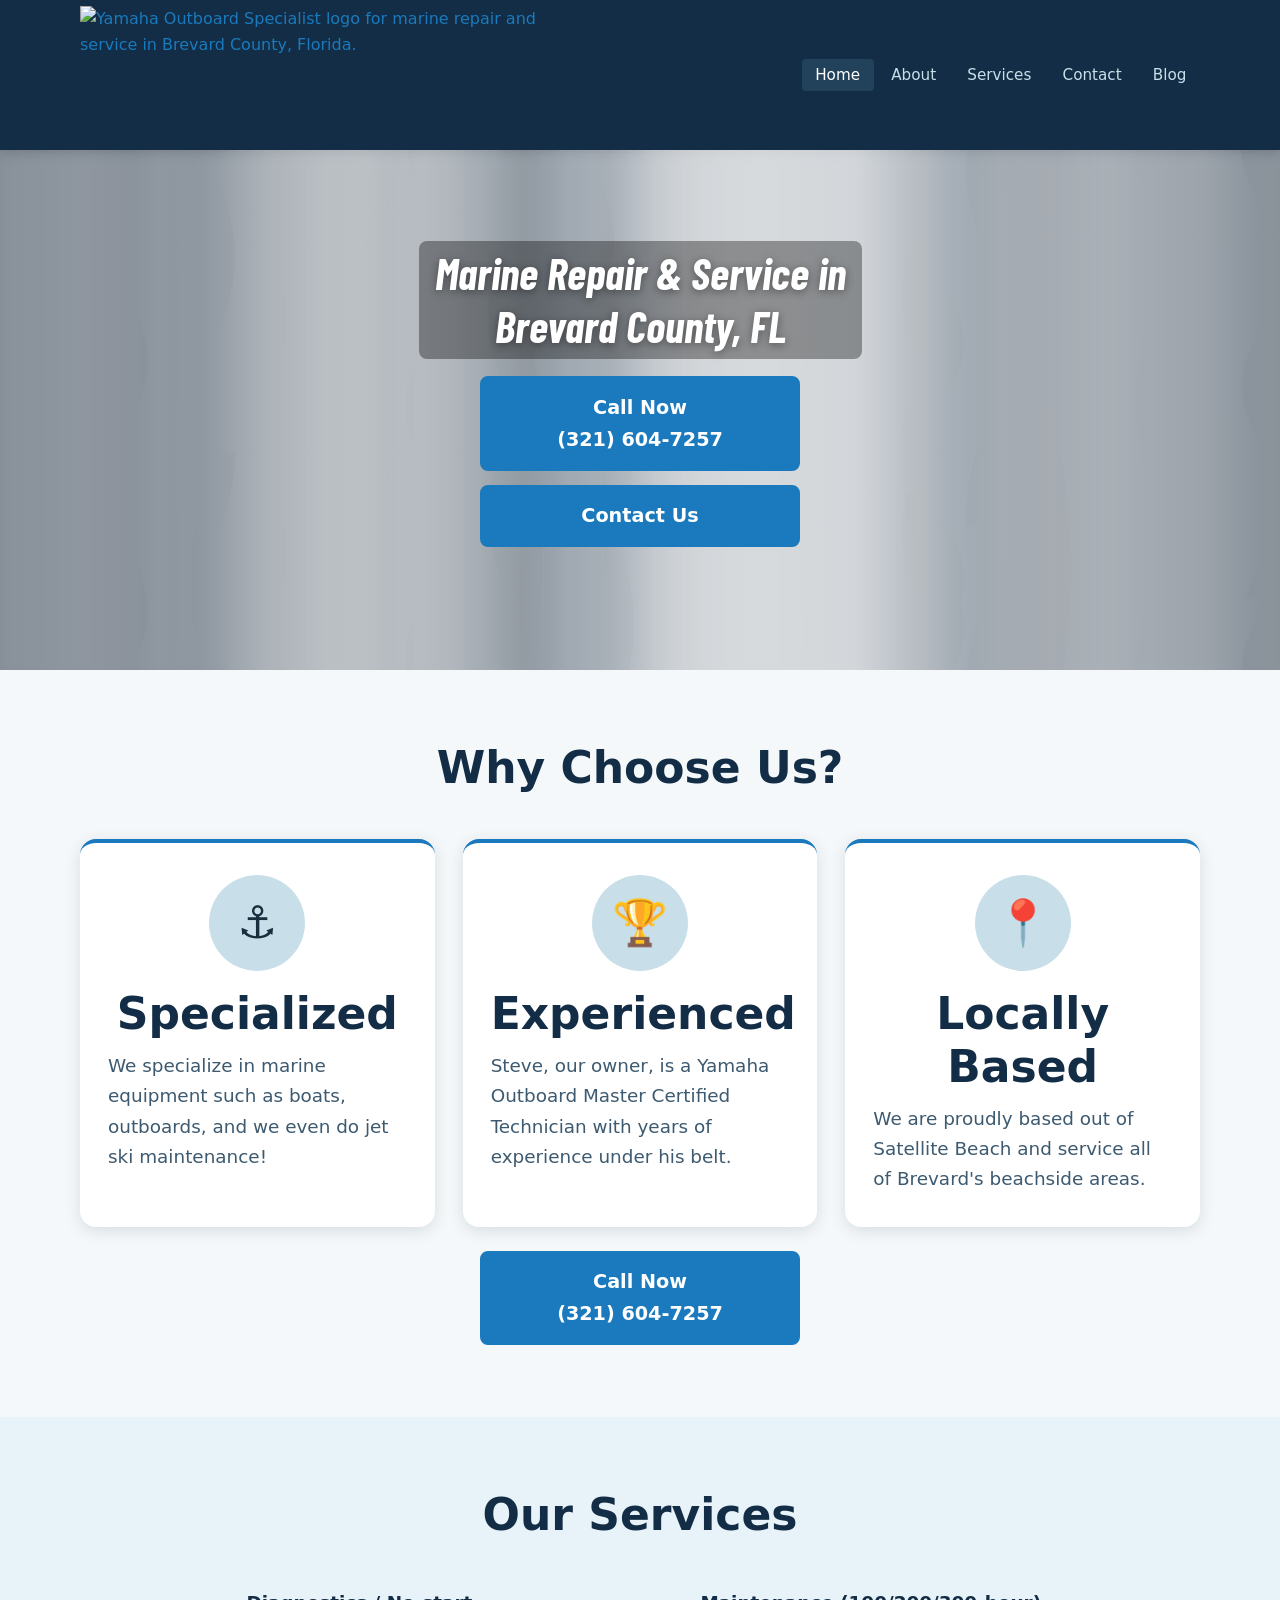
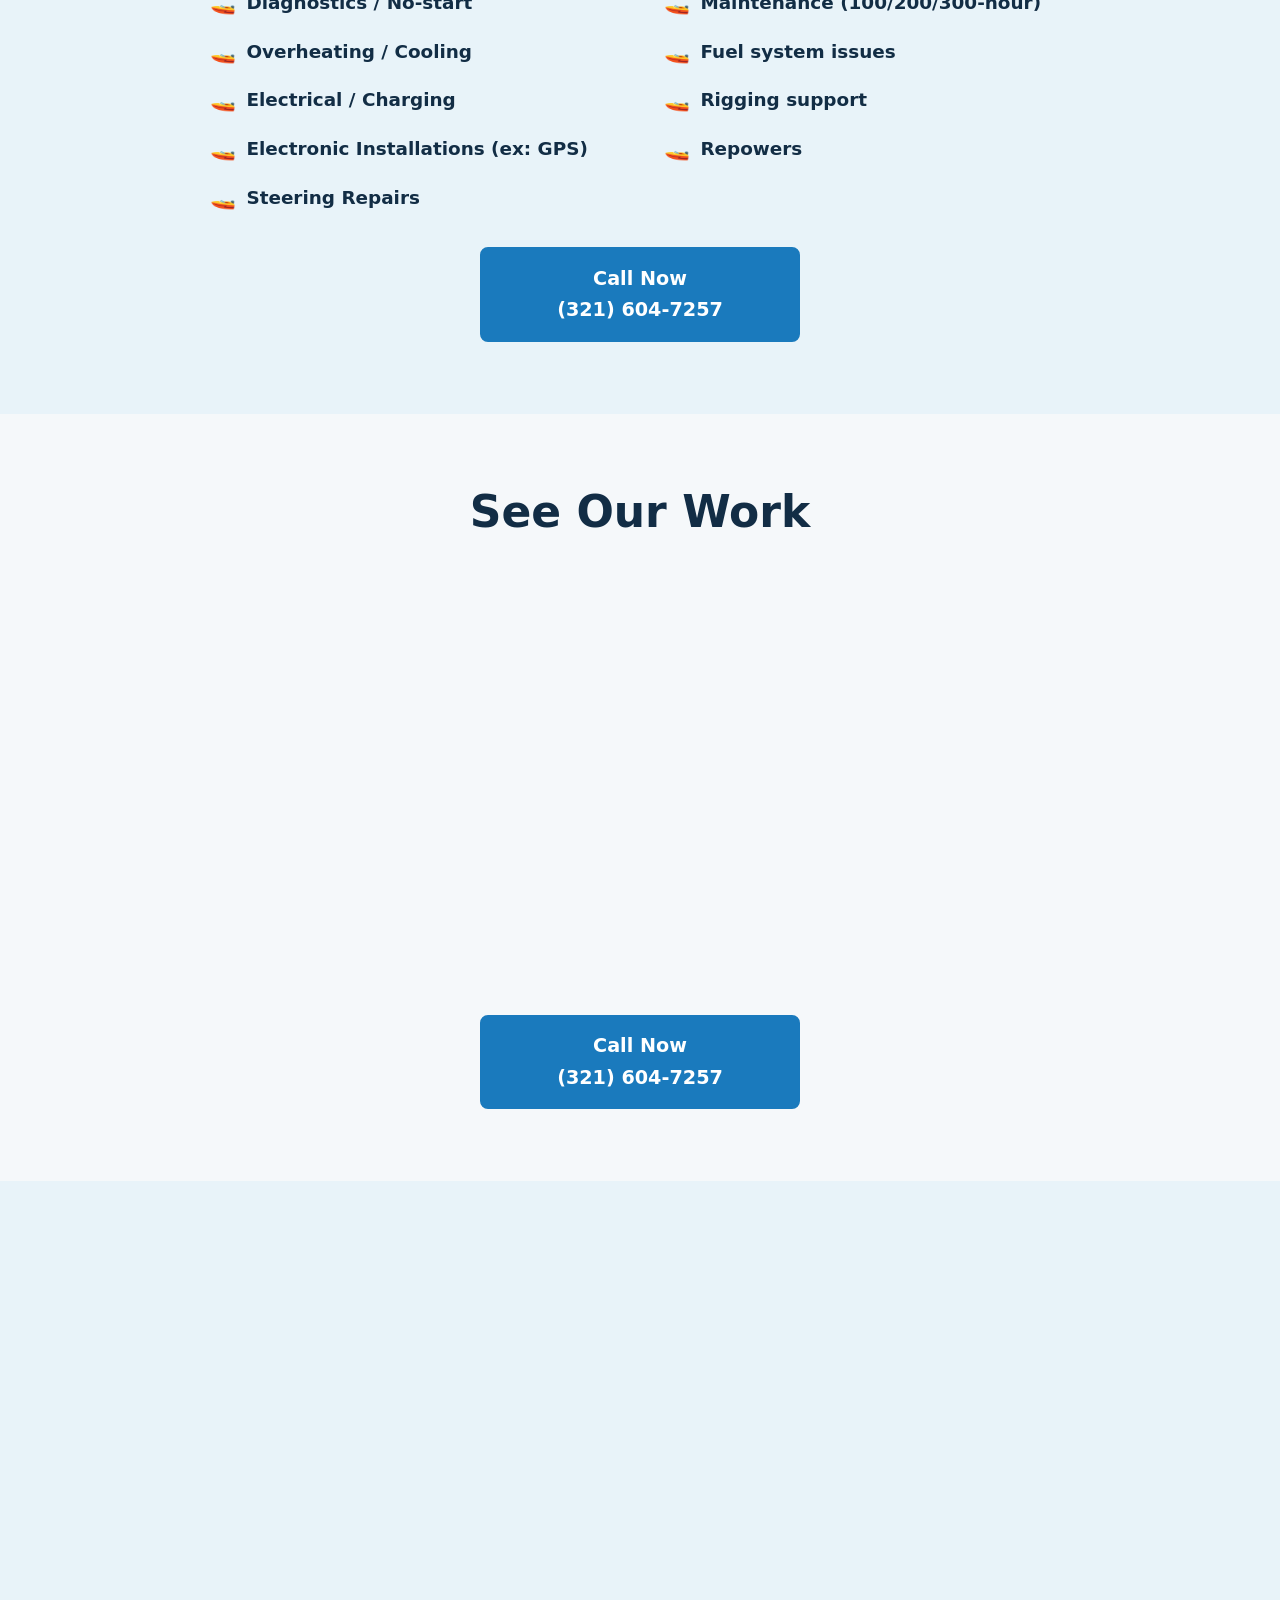
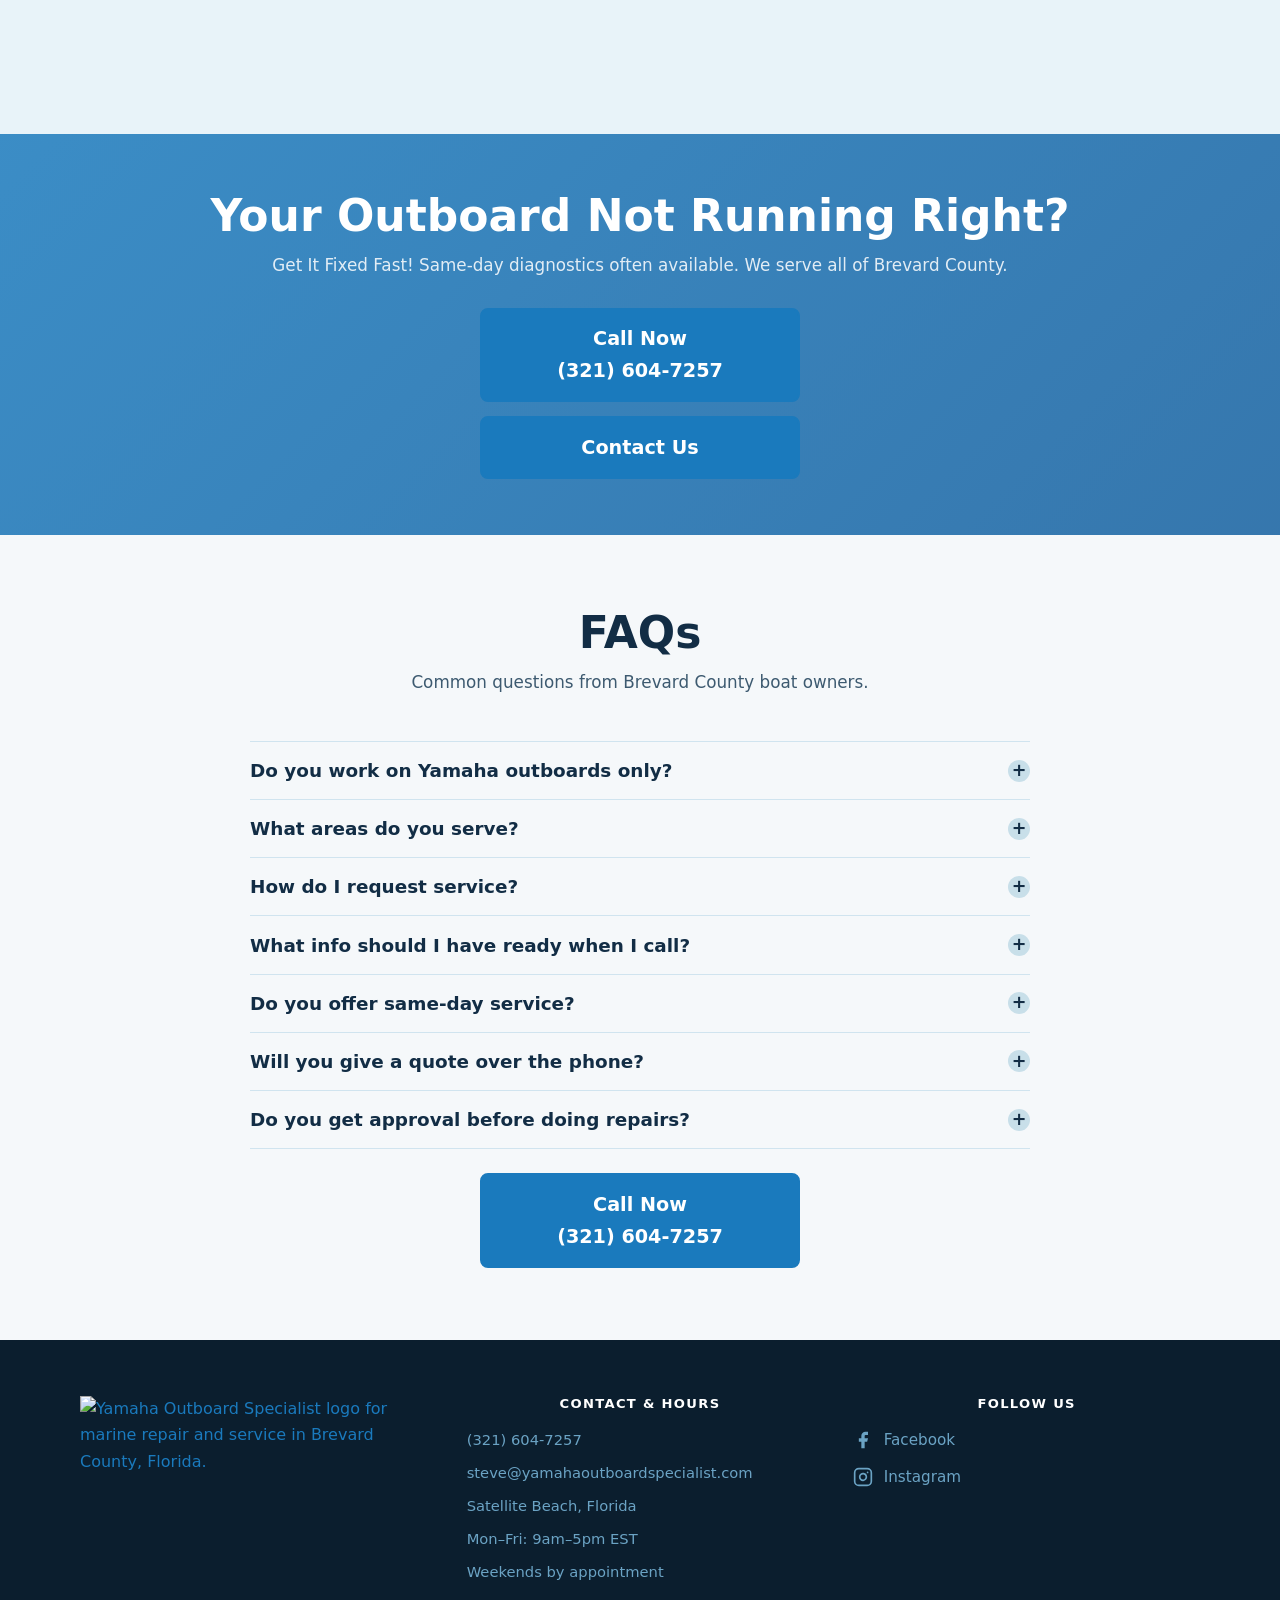
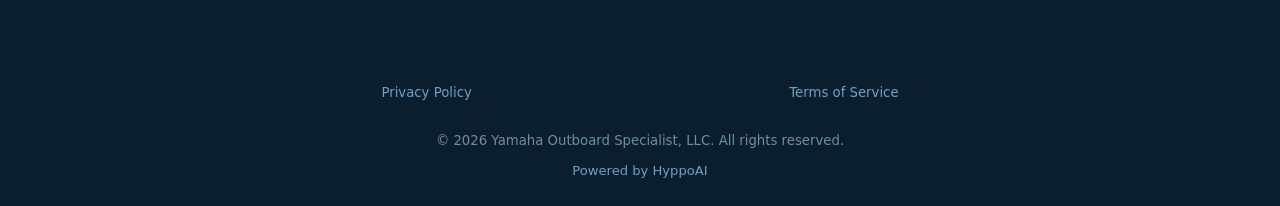
==== commit 555aae22: "Add background images with color overlays to Why Choose Us, Services, CTA, and FAQs sections Co-Auth" ====
--- a/index.html
+++ b/index.html
@@ -79,7 +79,7 @@
   </section>
 
   <!-- ===== WHY CHOOSE US ===== -->
-  <section class="section" id="why">
+  <section class="section" id="why" style="background-image: linear-gradient(rgba(245,248,250,0.85), rgba(245,248,250,0.85)), url('https://pbrlhyansxjdndccwtau.supabase.co/storage/v1/object/public/media-public/43f9957f-2aba-4fd8-92b9-14d8df272084/root/1776375139450_Home-section-background-3.png'); background-size: cover; background-position: center;">
     <div class="container">
       <div class="section-header">
         <h2>Why Choose Us?</h2>
@@ -108,7 +108,7 @@
   </section>
 
   <!-- ===== OUR SERVICES ===== -->
-  <section class="section section--alt" id="services">
+  <section class="section section--alt" id="services" style="background-image: linear-gradient(rgba(232,243,249,0.85), rgba(232,243,249,0.85)), url('https://pbrlhyansxjdndccwtau.supabase.co/storage/v1/object/public/media-public/43f9957f-2aba-4fd8-92b9-14d8df272084/root/1776375138377_Home-section-background-2.png'); background-size: cover; background-position: center;">
     <div class="container">
       <div class="section-header">
         <h2>Our Services</h2>
@@ -151,7 +151,7 @@
   </section>
 
   <!-- ===== CTA BANNER ===== -->
-  <section class="cta-banner" id="cta">
+  <section class="cta-banner" id="cta" style="background-image: linear-gradient(135deg, rgba(26,122,189,0.85) 0%, rgba(20,96,160,0.85) 100%), url('https://pbrlhyansxjdndccwtau.supabase.co/storage/v1/object/public/media-public/43f9957f-2aba-4fd8-92b9-14d8df272084/root/1776375140505_Home-section-background-4.png'); background-size: cover; background-position: center;">
     <div class="container">
       <h2>Your Outboard Not Running Right?</h2>
       <p>Get It Fixed Fast! Same-day diagnostics often available. We serve all of Brevard County.</p>
@@ -163,7 +163,7 @@
   </section>
 
   <!-- ===== FAQ ===== -->
-  <section class="section" id="faq">
+  <section class="section" id="faq" style="background-image: linear-gradient(rgba(245,248,250,0.85), rgba(245,248,250,0.85)), url('https://pbrlhyansxjdndccwtau.supabase.co/storage/v1/object/public/media-public/43f9957f-2aba-4fd8-92b9-14d8df272084/root/1776375137269_Home-section-background-1.png'); background-size: cover; background-position: center;">
     <div class="container">
       <div class="section-header">
         <h2>FAQs</h2>
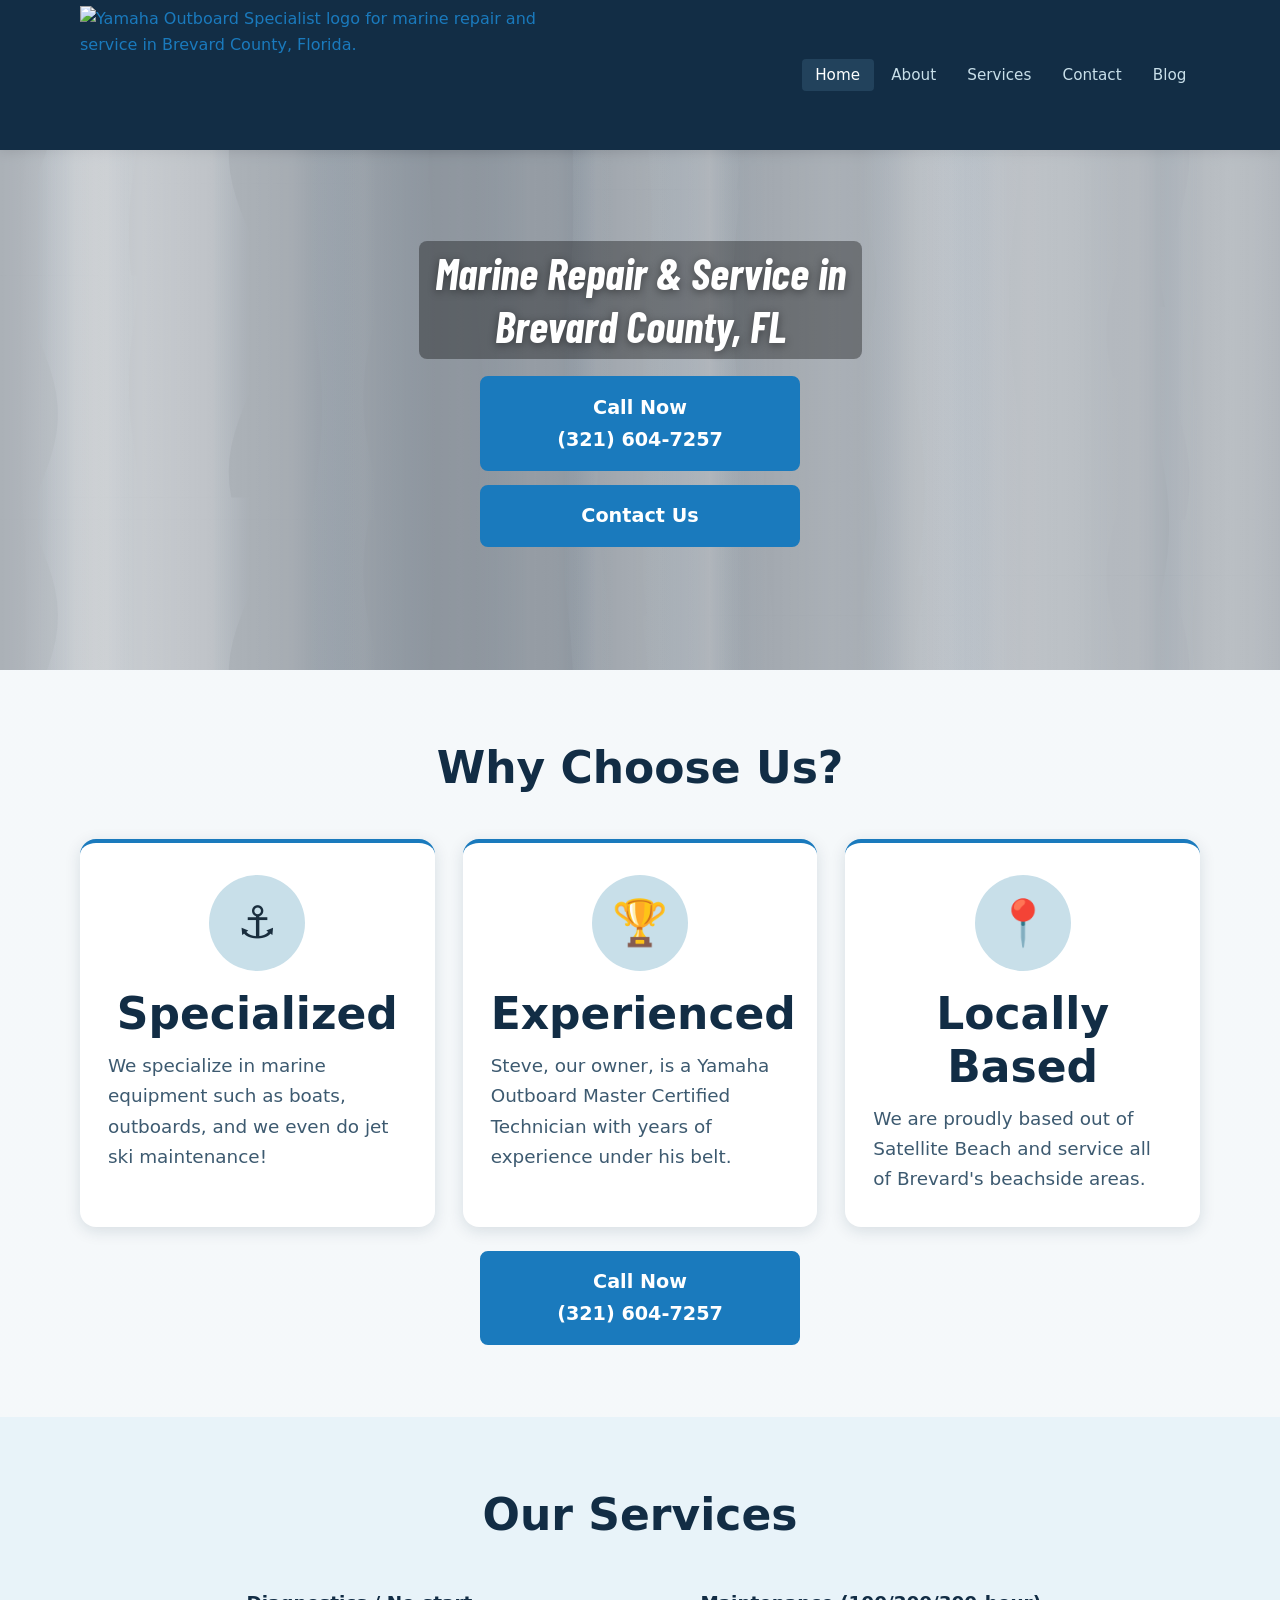
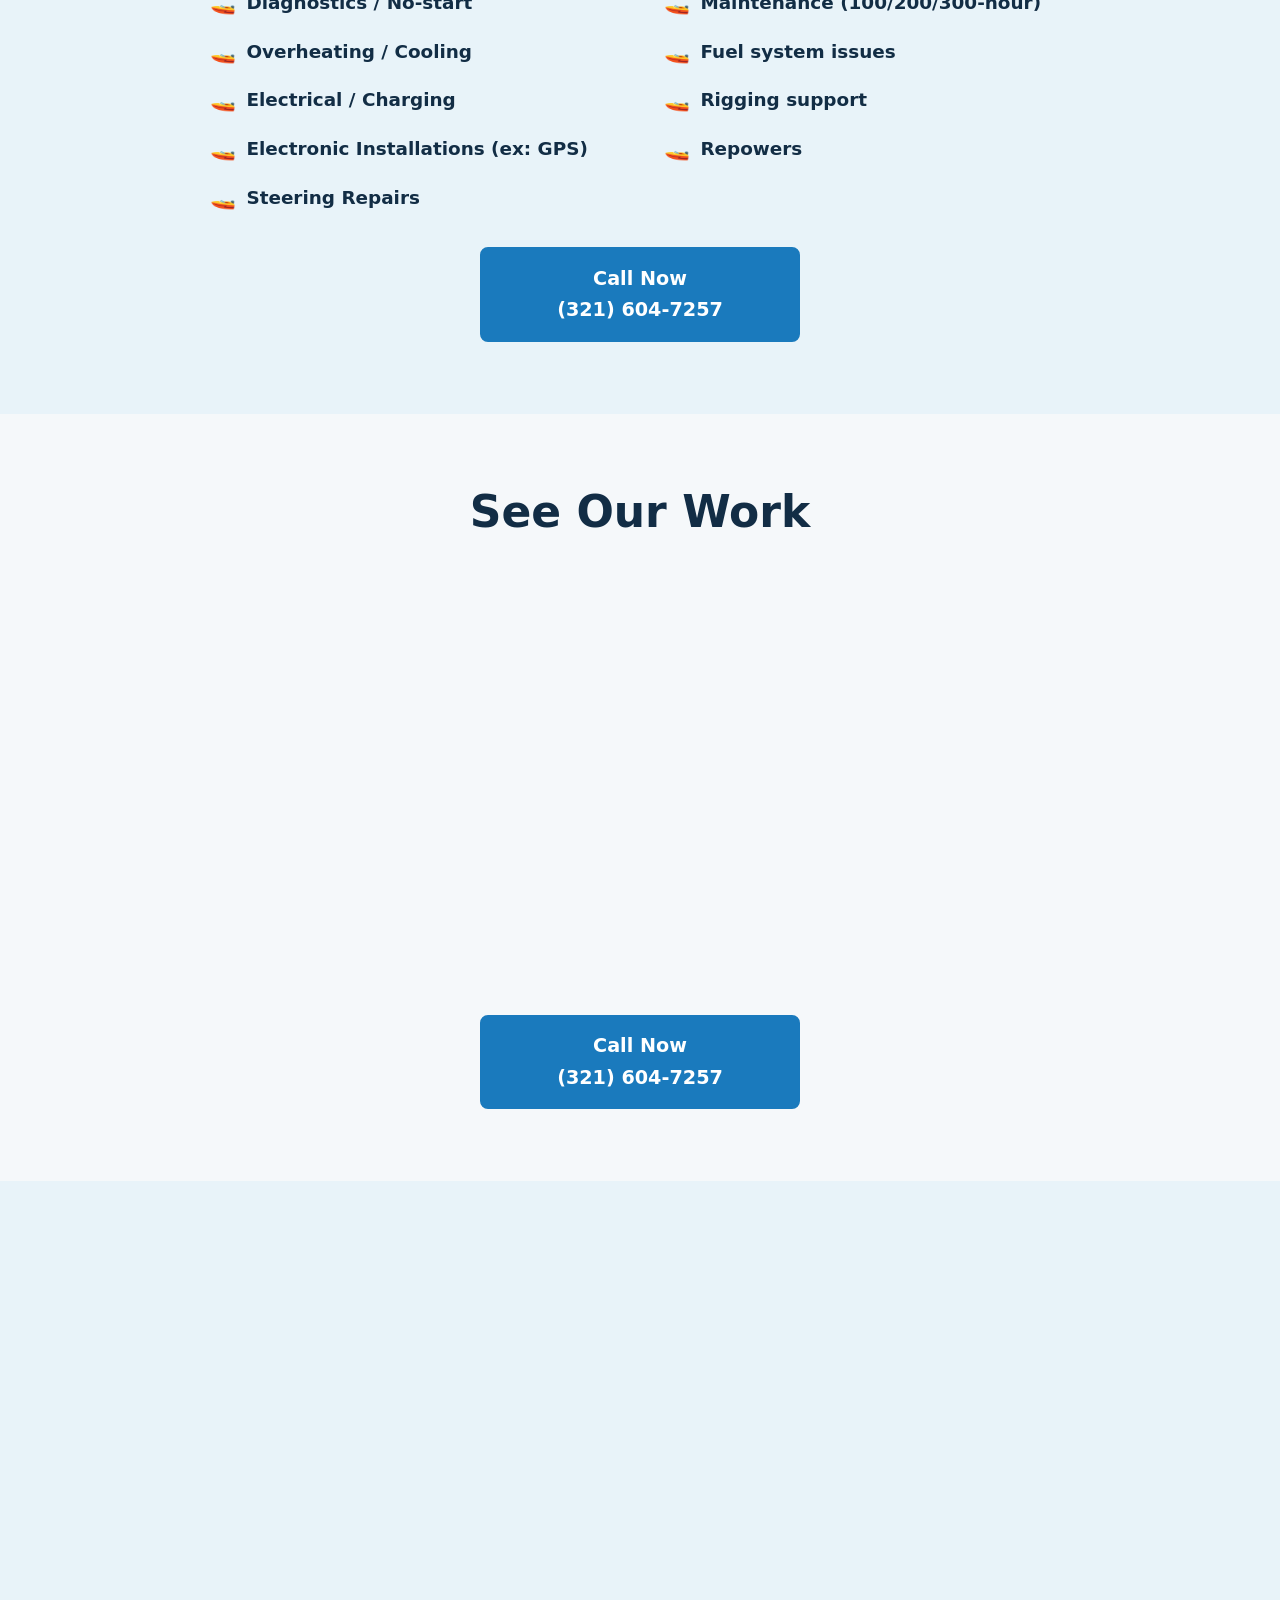
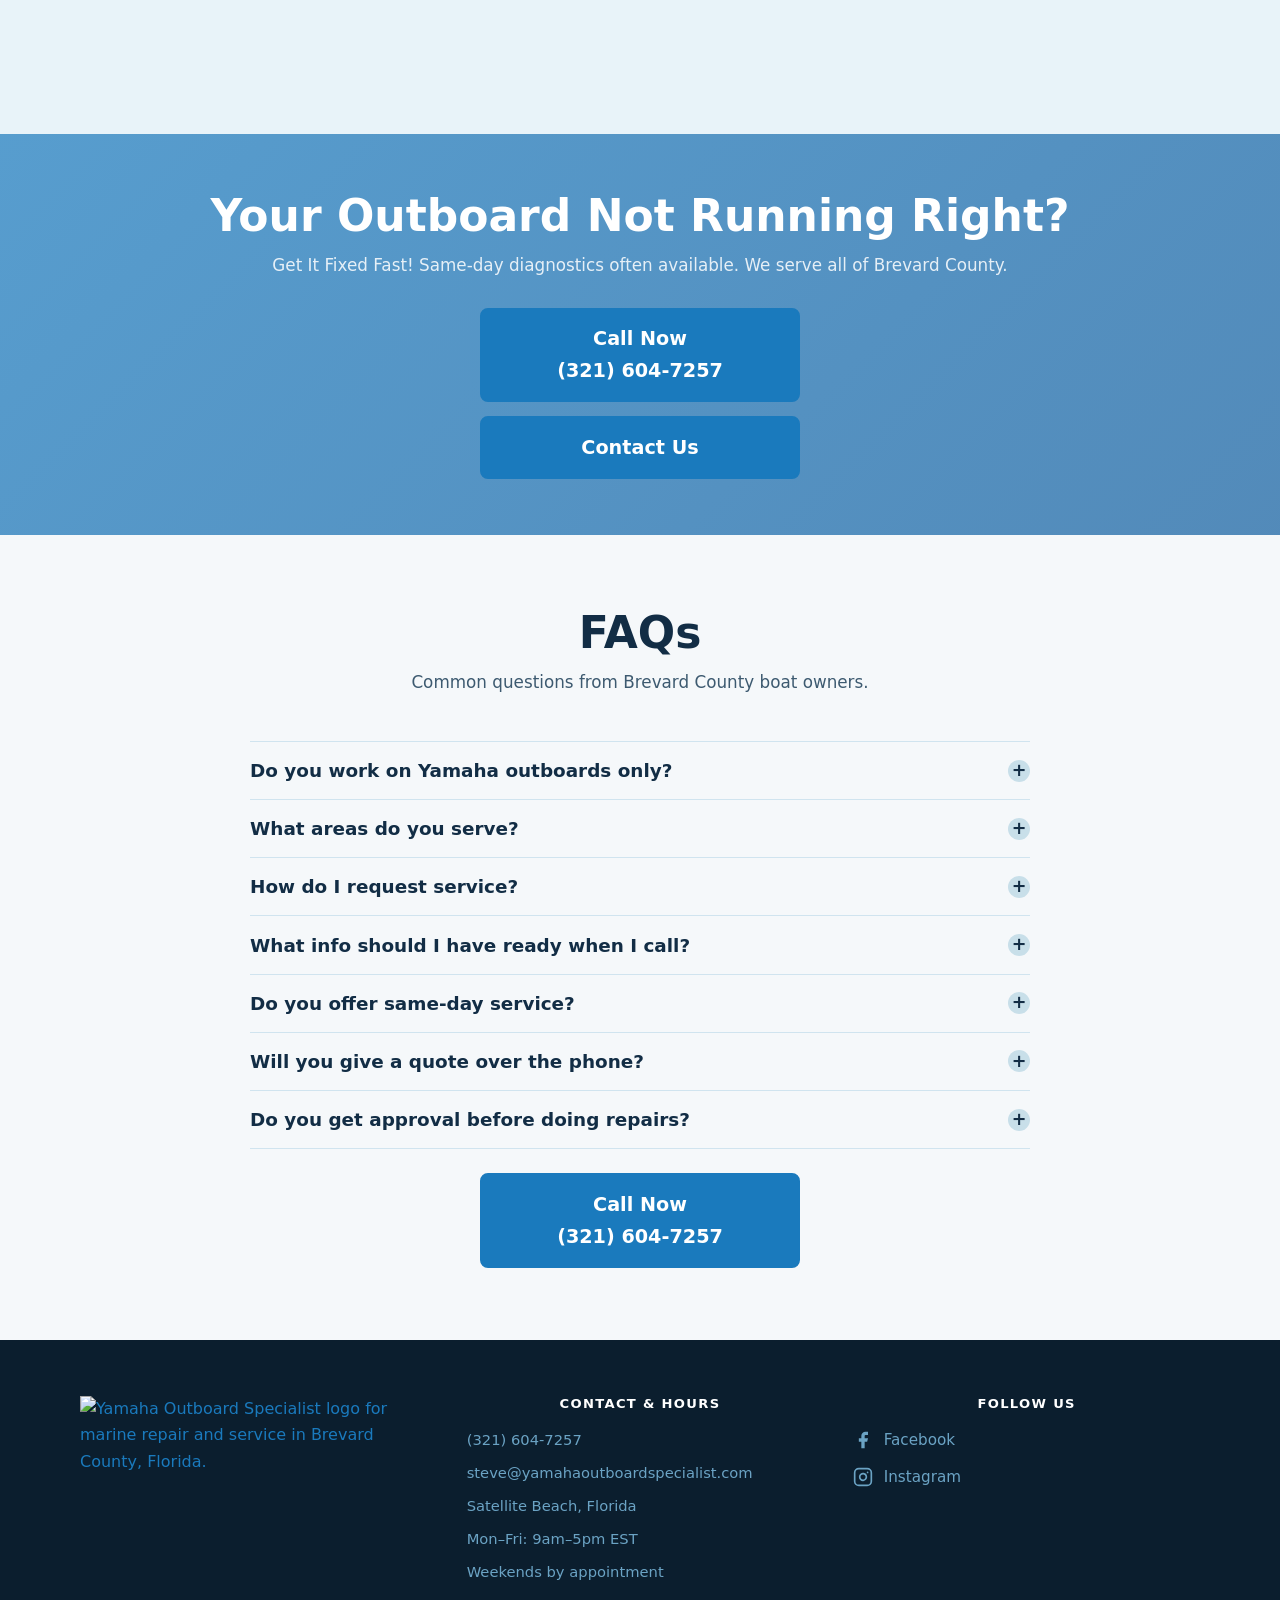
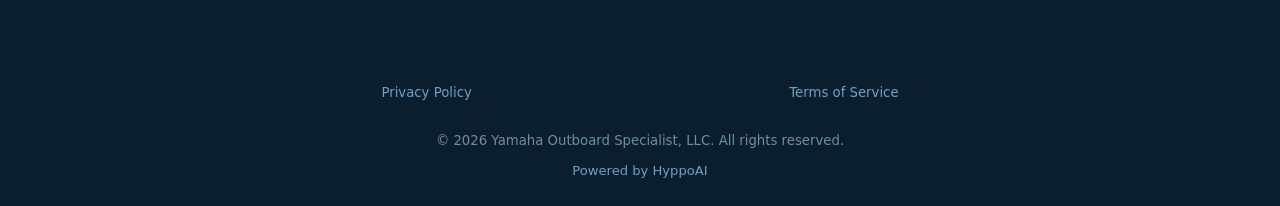
==== commit 86ef7996: "Reduce section background overlay opacity to 0.70 to show images more Co-Authored-By: Claude Sonnet " ====
--- a/index.html
+++ b/index.html
@@ -79,7 +79,7 @@
   </section>
 
   <!-- ===== WHY CHOOSE US ===== -->
-  <section class="section" id="why" style="background-image: linear-gradient(rgba(245,248,250,0.85), rgba(245,248,250,0.85)), url('https://pbrlhyansxjdndccwtau.supabase.co/storage/v1/object/public/media-public/43f9957f-2aba-4fd8-92b9-14d8df272084/root/1776375139450_Home-section-background-3.png'); background-size: cover; background-position: center;">
+  <section class="section" id="why" style="background-image: linear-gradient(rgba(245,248,250,0.70), rgba(245,248,250,0.70)), url('https://pbrlhyansxjdndccwtau.supabase.co/storage/v1/object/public/media-public/43f9957f-2aba-4fd8-92b9-14d8df272084/root/1776375139450_Home-section-background-3.png'); background-size: cover; background-position: center;">
     <div class="container">
       <div class="section-header">
         <h2>Why Choose Us?</h2>
@@ -108,7 +108,7 @@
   </section>
 
   <!-- ===== OUR SERVICES ===== -->
-  <section class="section section--alt" id="services" style="background-image: linear-gradient(rgba(232,243,249,0.85), rgba(232,243,249,0.85)), url('https://pbrlhyansxjdndccwtau.supabase.co/storage/v1/object/public/media-public/43f9957f-2aba-4fd8-92b9-14d8df272084/root/1776375138377_Home-section-background-2.png'); background-size: cover; background-position: center;">
+  <section class="section section--alt" id="services" style="background-image: linear-gradient(rgba(232,243,249,0.70), rgba(232,243,249,0.70)), url('https://pbrlhyansxjdndccwtau.supabase.co/storage/v1/object/public/media-public/43f9957f-2aba-4fd8-92b9-14d8df272084/root/1776375138377_Home-section-background-2.png'); background-size: cover; background-position: center;">
     <div class="container">
       <div class="section-header">
         <h2>Our Services</h2>
@@ -151,7 +151,7 @@
   </section>
 
   <!-- ===== CTA BANNER ===== -->
-  <section class="cta-banner" id="cta" style="background-image: linear-gradient(135deg, rgba(26,122,189,0.85) 0%, rgba(20,96,160,0.85) 100%), url('https://pbrlhyansxjdndccwtau.supabase.co/storage/v1/object/public/media-public/43f9957f-2aba-4fd8-92b9-14d8df272084/root/1776375140505_Home-section-background-4.png'); background-size: cover; background-position: center;">
+  <section class="cta-banner" id="cta" style="background-image: linear-gradient(135deg, rgba(26,122,189,0.72) 0%, rgba(20,96,160,0.72) 100%), url('https://pbrlhyansxjdndccwtau.supabase.co/storage/v1/object/public/media-public/43f9957f-2aba-4fd8-92b9-14d8df272084/root/1776375140505_Home-section-background-4.png'); background-size: cover; background-position: center;">
     <div class="container">
       <h2>Your Outboard Not Running Right?</h2>
       <p>Get It Fixed Fast! Same-day diagnostics often available. We serve all of Brevard County.</p>
@@ -163,7 +163,7 @@
   </section>
 
   <!-- ===== FAQ ===== -->
-  <section class="section" id="faq" style="background-image: linear-gradient(rgba(245,248,250,0.85), rgba(245,248,250,0.85)), url('https://pbrlhyansxjdndccwtau.supabase.co/storage/v1/object/public/media-public/43f9957f-2aba-4fd8-92b9-14d8df272084/root/1776375137269_Home-section-background-1.png'); background-size: cover; background-position: center;">
+  <section class="section" id="faq" style="background-image: linear-gradient(rgba(245,248,250,0.70), rgba(245,248,250,0.70)), url('https://pbrlhyansxjdndccwtau.supabase.co/storage/v1/object/public/media-public/43f9957f-2aba-4fd8-92b9-14d8df272084/root/1776375137269_Home-section-background-1.png'); background-size: cover; background-position: center;">
     <div class="container">
       <div class="section-header">
         <h2>FAQs</h2>
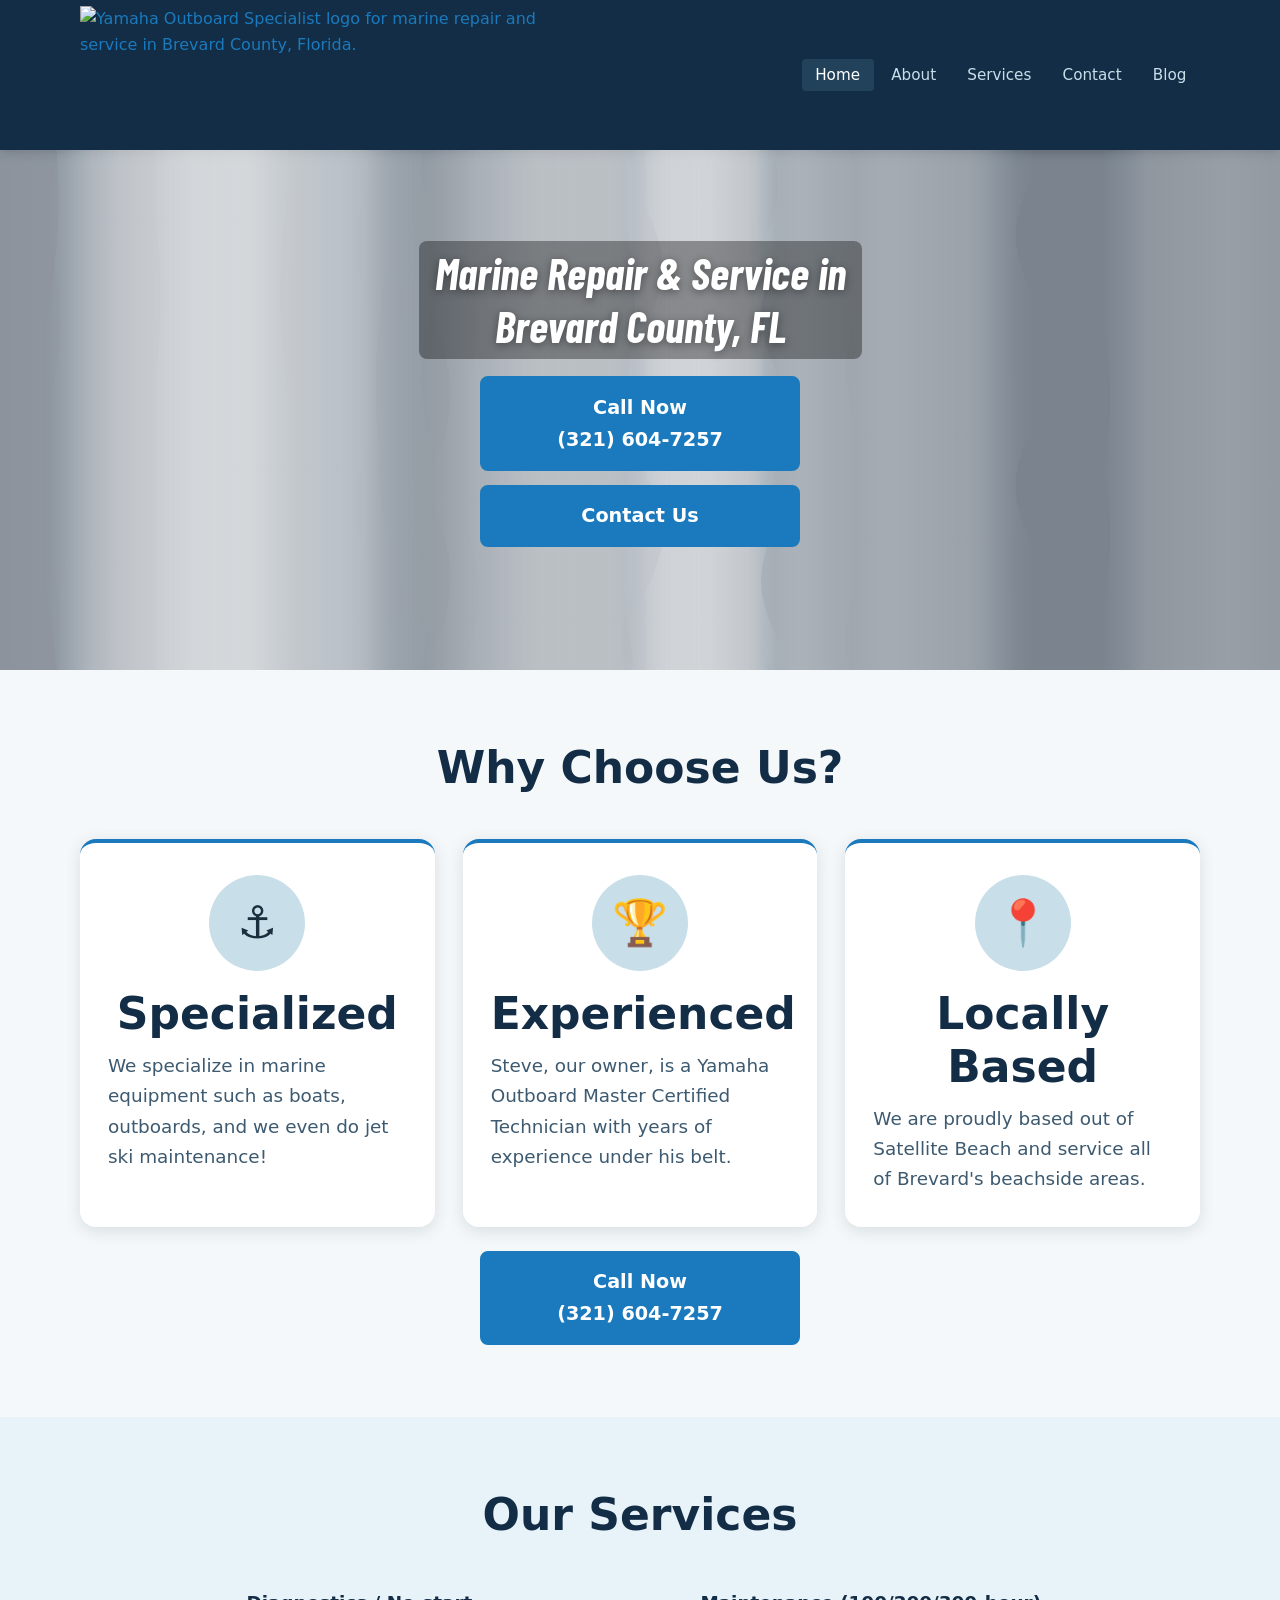
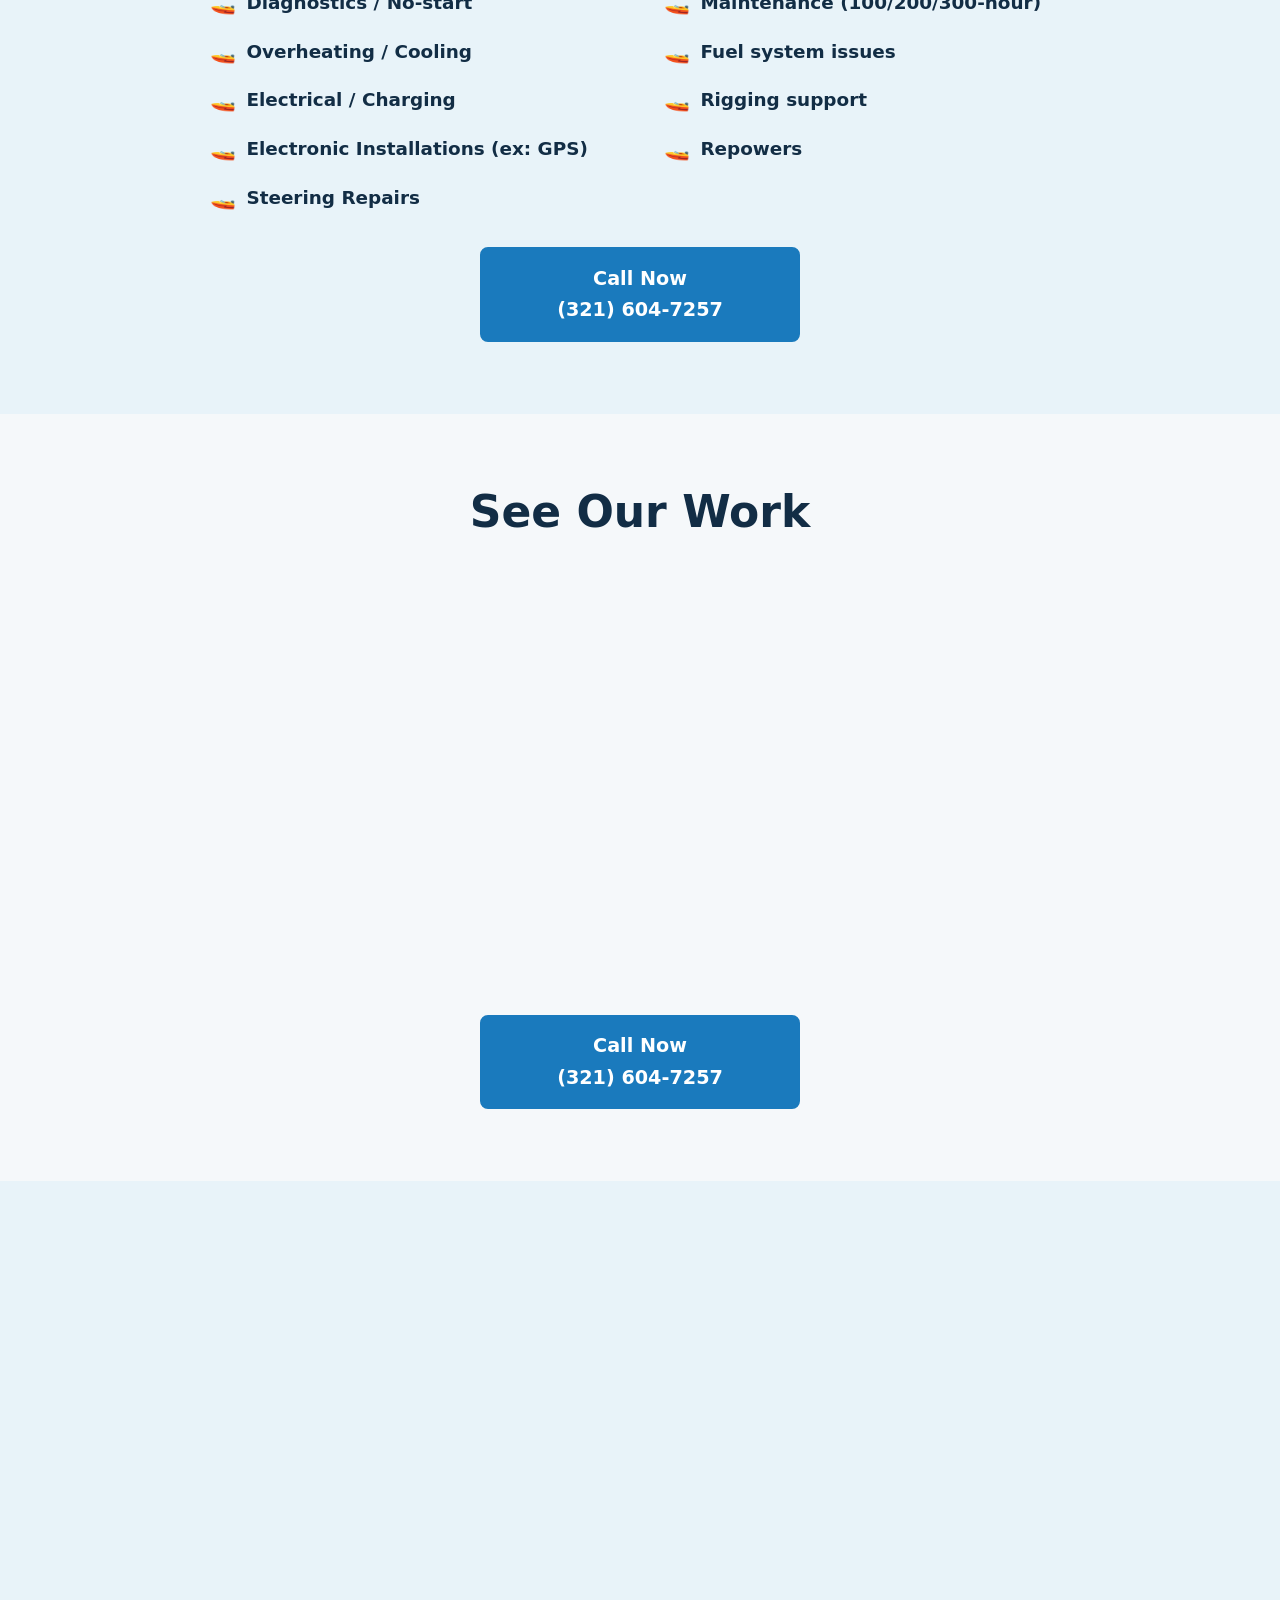
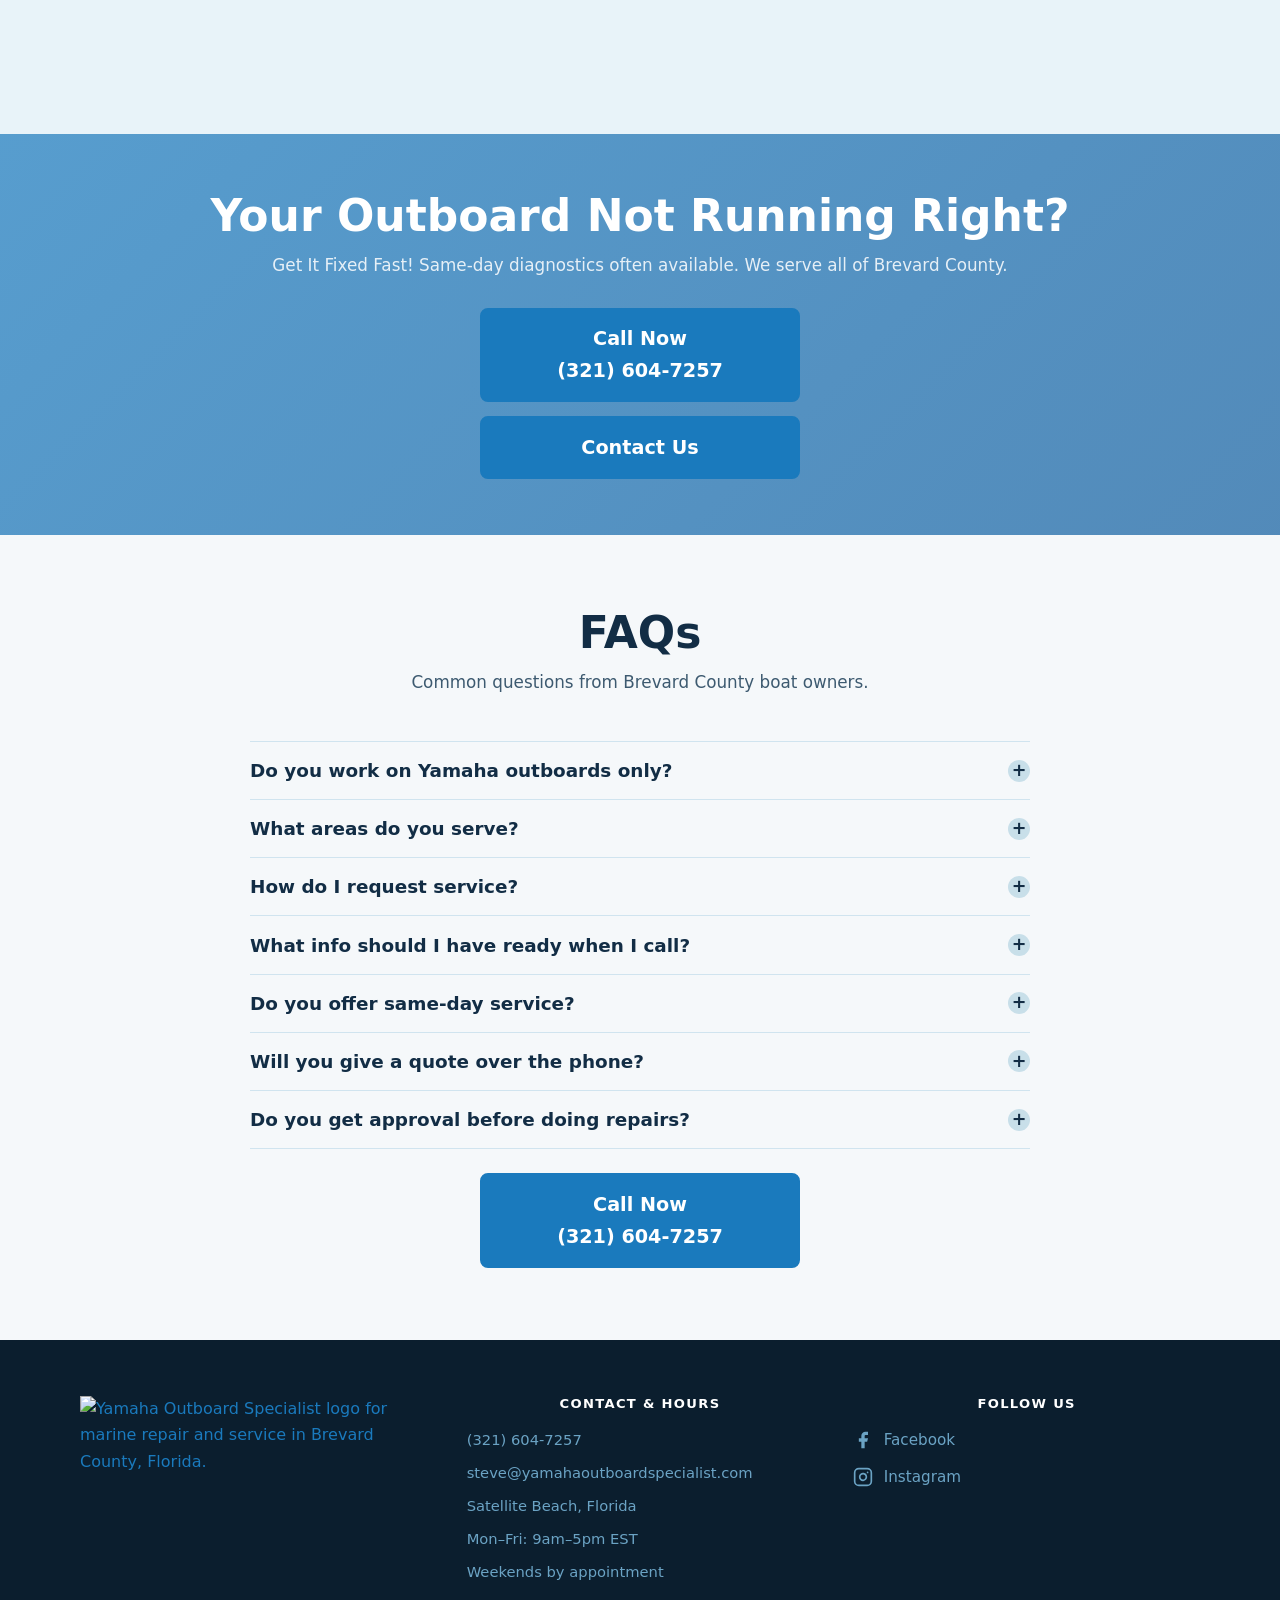
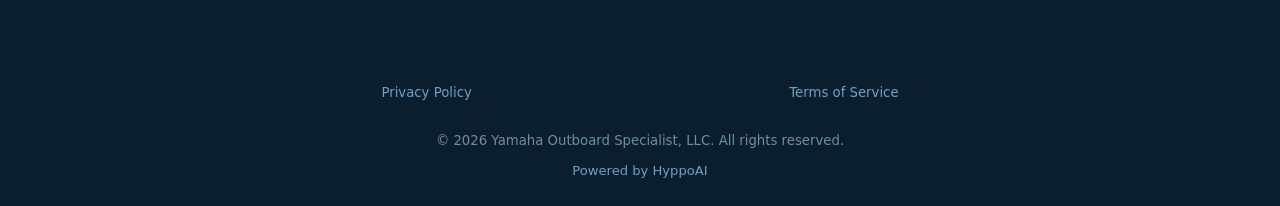
==== commit f8a1926c: "Set Why Choose Us overlay to 0.65 Co-Authored-By: Claude Sonnet 4.6 <noreply@anthropic.com>" ====
--- a/index.html
+++ b/index.html
@@ -79,7 +79,7 @@
   </section>
 
   <!-- ===== WHY CHOOSE US ===== -->
-  <section class="section" id="why" style="background-image: linear-gradient(rgba(245,248,250,0.70), rgba(245,248,250,0.70)), url('https://pbrlhyansxjdndccwtau.supabase.co/storage/v1/object/public/media-public/43f9957f-2aba-4fd8-92b9-14d8df272084/root/1776375139450_Home-section-background-3.png'); background-size: cover; background-position: center;">
+  <section class="section" id="why" style="background-image: linear-gradient(rgba(245,248,250,0.65), rgba(245,248,250,0.65)), url('https://pbrlhyansxjdndccwtau.supabase.co/storage/v1/object/public/media-public/43f9957f-2aba-4fd8-92b9-14d8df272084/root/1776375139450_Home-section-background-3.png'); background-size: cover; background-position: center;">
     <div class="container">
       <div class="section-header">
         <h2>Why Choose Us?</h2>
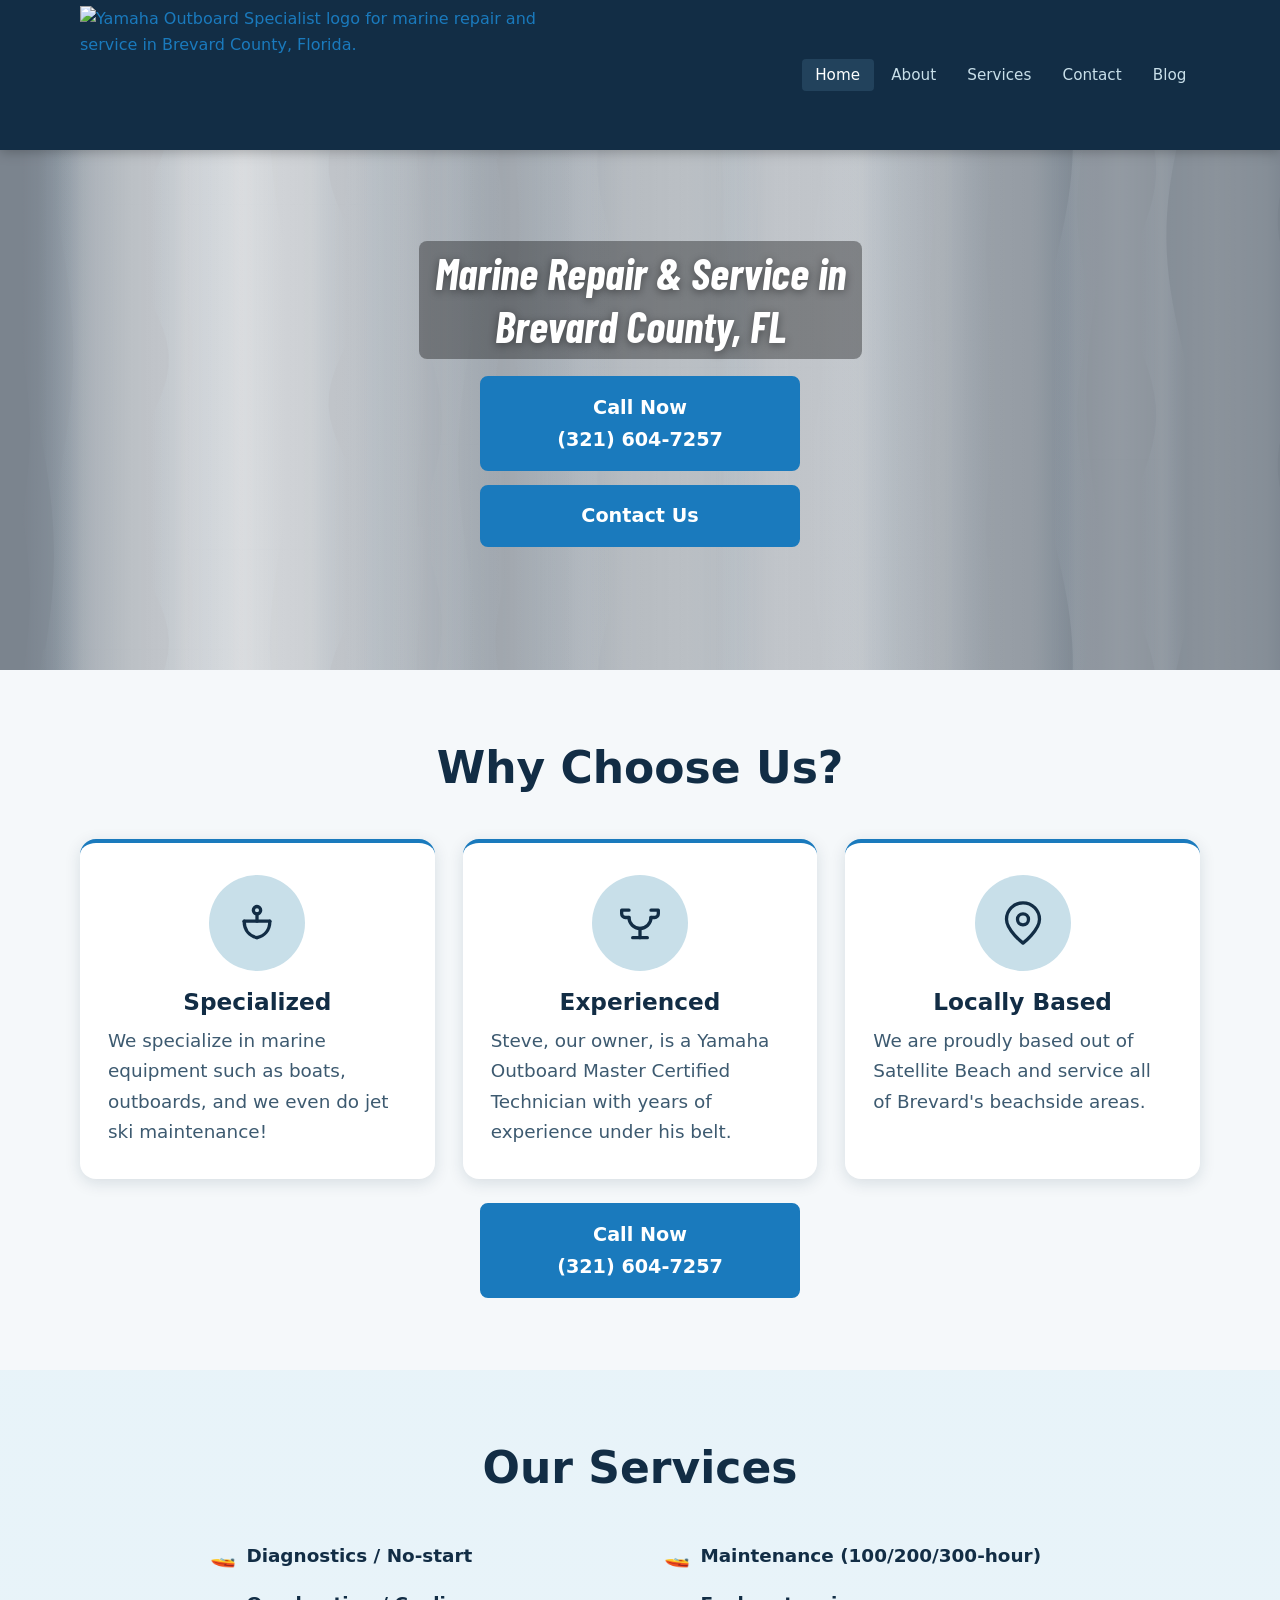
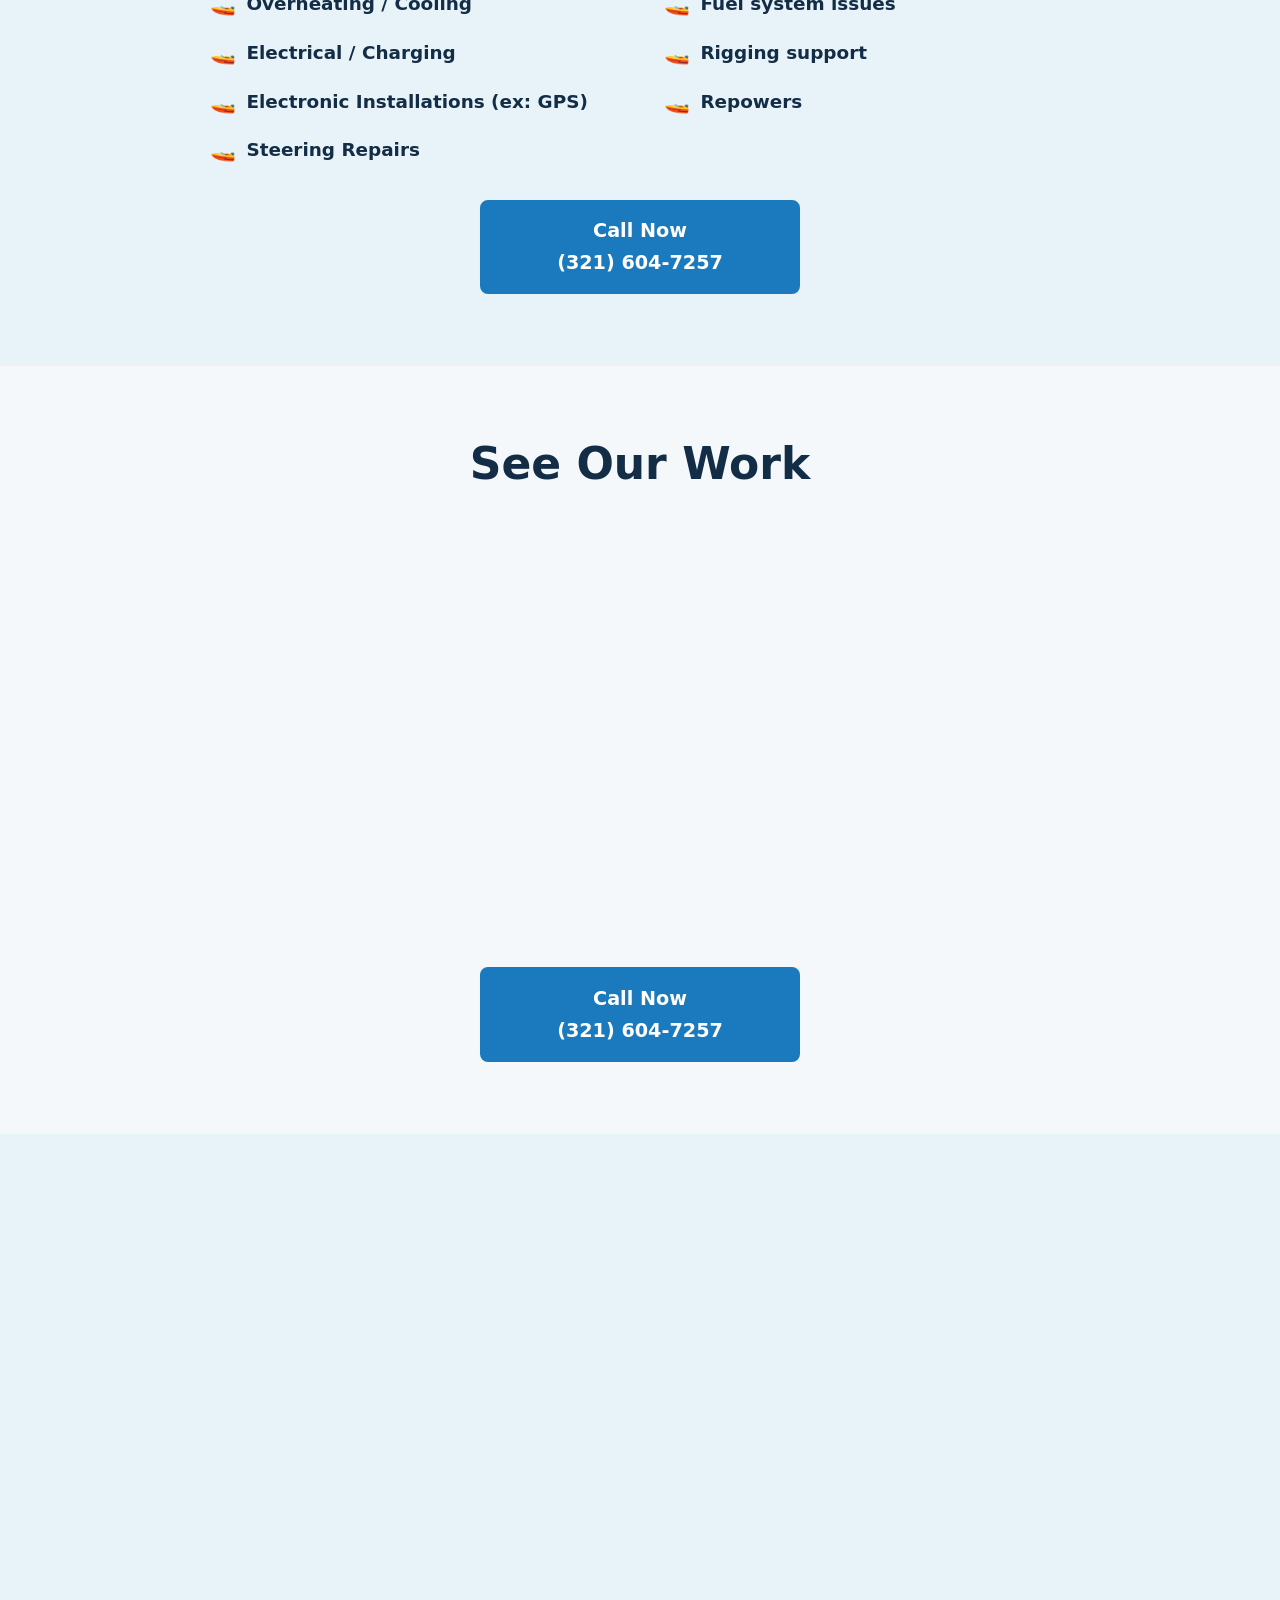
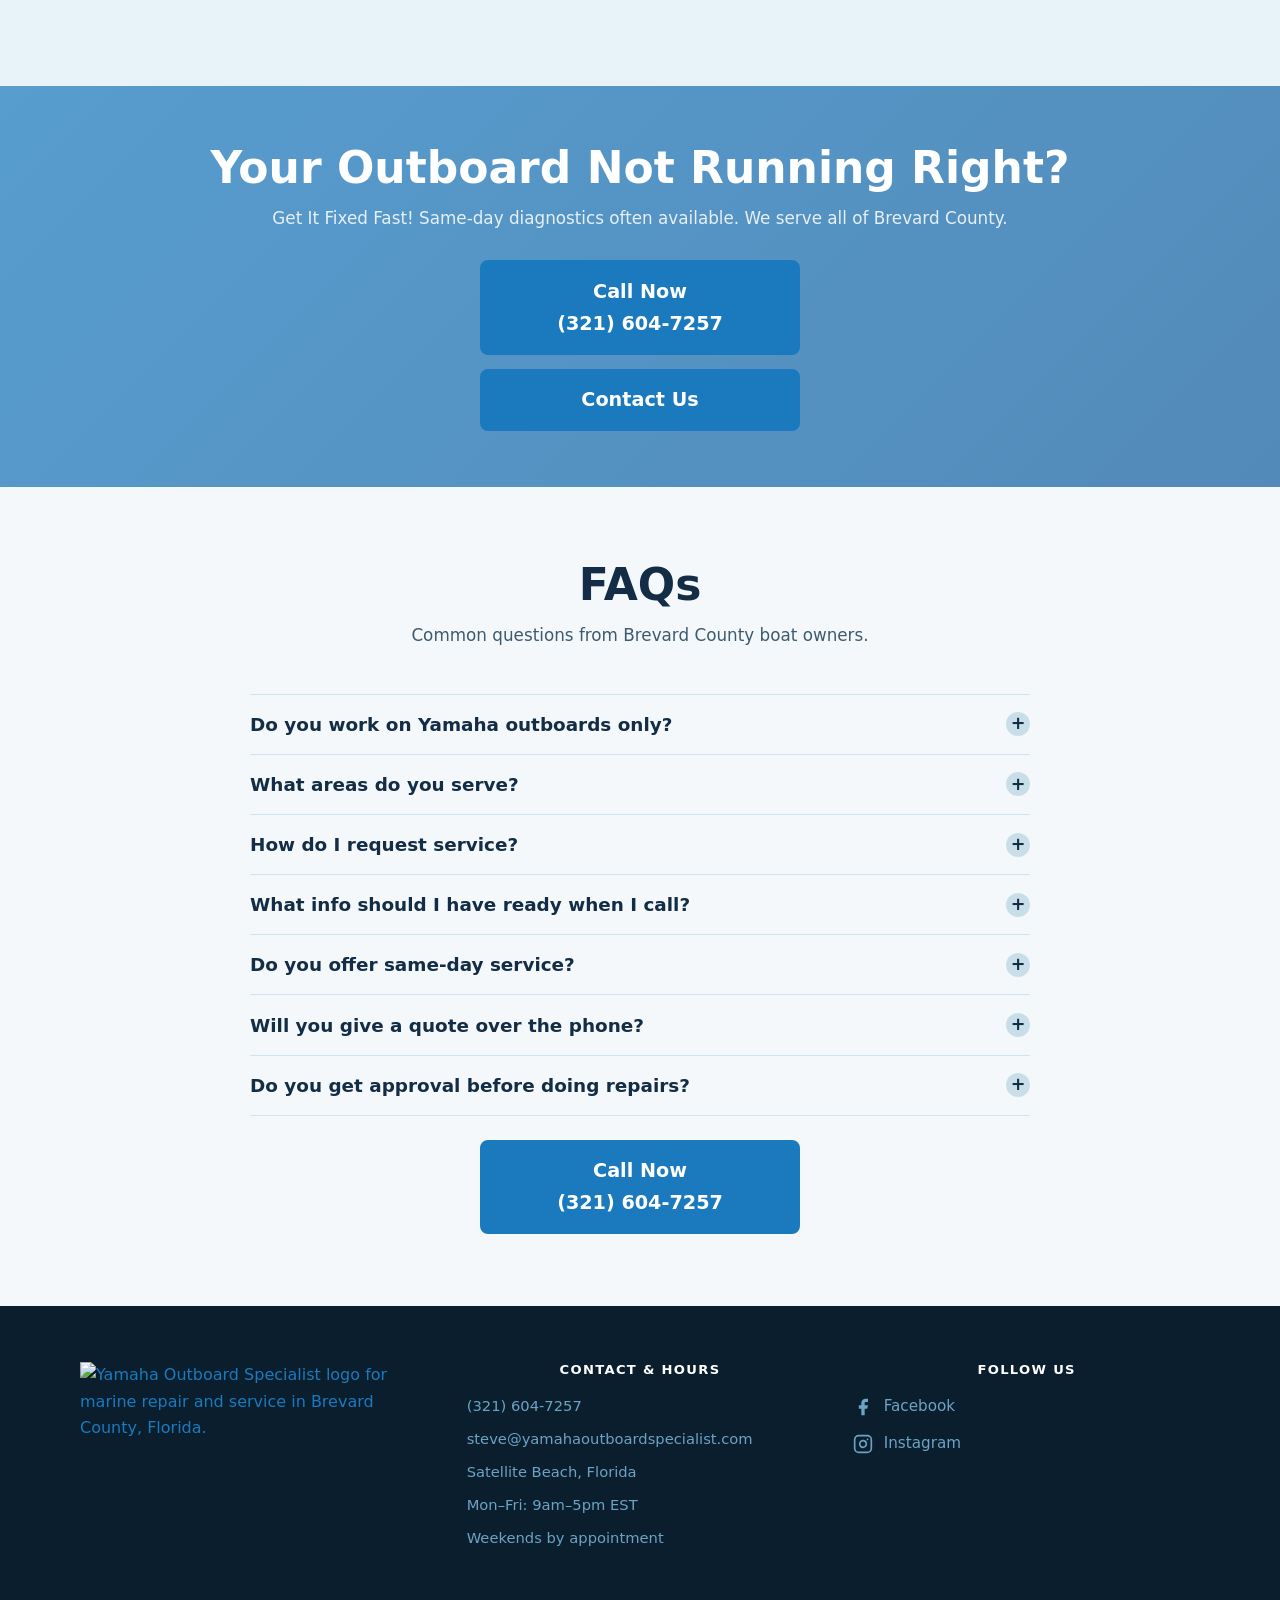
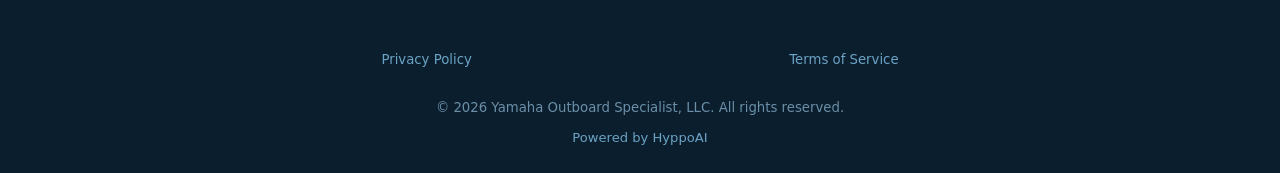
==== commit b01c6db9: "Replace emoji entities with SVG icons; fix mobile nav z-index on hero pages Co-Authored-By: Claude S" ====
--- a/index.html
+++ b/index.html
@@ -86,17 +86,17 @@
       </div>
       <div class="why-grid">
         <div class="why-card">
-          <div class="why-card-icon">&#9875;</div>
+          <div class="why-card-icon"><svg xmlns="http://www.w3.org/2000/svg" viewBox="0 0 24 24" fill="none" stroke="currentColor" stroke-width="1.8" stroke-linecap="round" stroke-linejoin="round" aria-hidden="true"><circle cx="12" cy="5" r="2"/><line x1="12" y1="7" x2="12" y2="11"/><path d="M5 11h14"/><path d="M5 11c0 5 3 8 7 9"/><path d="M19 11c0 5-3 8-7 9"/></svg></div>
           <h3>Specialized</h3>
           <p>We specialize in marine equipment such as boats, outboards, and we even do jet ski maintenance!</p>
         </div>
         <div class="why-card">
-          <div class="why-card-icon">&#127942;</div>
+          <div class="why-card-icon"><svg xmlns="http://www.w3.org/2000/svg" viewBox="0 0 24 24" fill="none" stroke="currentColor" stroke-width="1.8" stroke-linecap="round" stroke-linejoin="round" aria-hidden="true"><path d="M6 9H4a2 2 0 0 1-2-2V5h4"/><path d="M18 9h2a2 2 0 0 0 2-2V5h-4"/><path d="M6 9a6 6 0 1 0 12 0"/><line x1="12" y1="15" x2="12" y2="20"/><line x1="8" y1="20" x2="16" y2="20"/></svg></div>
           <h3>Experienced</h3>
           <p>Steve, our owner, is a Yamaha Outboard Master Certified Technician with years of experience under his belt.</p>
         </div>
         <div class="why-card">
-          <div class="why-card-icon">&#128205;</div>
+          <div class="why-card-icon"><svg xmlns="http://www.w3.org/2000/svg" viewBox="0 0 24 24" fill="none" stroke="currentColor" stroke-width="1.8" stroke-linecap="round" stroke-linejoin="round" aria-hidden="true"><path d="M21 10c0 6-9 13-9 13S3 16 3 10a9 9 0 1 1 18 0z"/><circle cx="12" cy="10" r="3"/></svg></div>
           <h3>Locally Based</h3>
           <p>We are proudly based out of Satellite Beach and service all of Brevard's beachside areas.</p>
         </div>
--- a/css/styles.css
+++ b/css/styles.css
@@ -64,9 +64,10 @@
   color: var(--navy);
   line-height: 1.2;
   font-weight: 700;
-  font-size: clamp(1.75rem, 4vw, 2.75rem);
+  font-size: clamp(1.25rem, 5vw, 2.75rem);
   text-align: center;
 }
+h3, h4, h5, h6 { font-size: clamp(1.1rem, 2.8vw, 1.45rem); }
 p  { margin-bottom: 1rem; color: var(--text-mid); }
 p:last-child { margin-bottom: 0; }
 
@@ -176,6 +177,8 @@
 .site-header {
   background: var(--navy);
   box-shadow: 0 2px 12px rgba(0,0,0,0.25);
+  position: relative;
+  z-index: 200;
 }
 
 .header-inner {
@@ -243,11 +246,14 @@
 .hamburger.open span:nth-child(3) { transform: translateY(-7px) rotate(-45deg); }
 
 @media (max-width: 768px) {
-  .hamburger { display: flex; }
+  .header-inner { height: 90px; }
+  .header-logo img { height: 72px; }
+  .hamburger { display: flex; padding: 0.6rem; }
+  .hamburger span { width: 28px; }
   .main-nav {
     display: none;
     position: absolute;
-    top: 150px;
+    top: 90px;
     left: 0;
     right: 0;
     background: var(--navy);
@@ -256,7 +262,7 @@
   }
   .main-nav.open { display: block; }
   .main-nav ul { flex-direction: column; gap: 0.15rem; }
-  .main-nav a { display: block; padding: 0.65rem 0.75rem; }
+  .main-nav a { display: block; padding: 0.85rem 1rem; font-size: 1rem; }
 }
 
 /* ---------- HERO ---------- */
@@ -442,6 +448,12 @@
   justify-content: center;
   margin: 0 auto 1.1rem;
   font-size: 2.8rem;
+  color: var(--navy);
+}
+.why-card-icon svg {
+  width: 44px;
+  height: 44px;
+  stroke: var(--navy);
 }
 .why-card h3 { margin-bottom: 0.6rem; color: var(--navy); }
 .why-card p  { font-size: 1.15rem; }
@@ -470,7 +482,8 @@
   flex-shrink: 0;
 }
 @media (max-width: 560px) {
-  .services-list { grid-template-columns: 1fr; }
+  .services-list { grid-template-columns: 1fr; gap: 0.6rem 1.5rem; }
+  .services-list li { font-size: 1rem; }
 }
 
 /* ---------- SERVICES GRID ---------- */
@@ -508,6 +521,110 @@
   font-size: 0.93rem;
   color: var(--text-mid);
   margin-bottom: 0;
+}
+
+/* ---- Service Carousel ---- */
+.service-carousel {
+  display: flex;
+  align-items: center;
+  gap: 1rem;
+}
+.carousel-track-wrapper {
+  overflow: hidden;
+  flex: 1;
+}
+.carousel-track {
+  display: flex;
+  transition: transform 0.4s ease;
+}
+.service-carousel-card {
+  min-width: 100%;
+  background: var(--white-pure);
+  border-radius: var(--radius-lg);
+  box-shadow: var(--shadow-md);
+  border: 1px solid var(--border);
+  padding: 2rem;
+  display: flex;
+  flex-direction: column;
+  gap: 1.5rem;
+  box-sizing: border-box;
+}
+.service-carousel-card h3 {
+  text-align: center;
+  color: var(--navy);
+  margin: 0;
+}
+.service-card-body {
+  display: flex;
+  gap: 2rem;
+  align-items: flex-start;
+}
+.service-card-text {
+  flex: 1;
+  font-size: 1.15rem;
+  color: var(--text-mid);
+}
+.service-card-text p { margin-bottom: 0; }
+.service-card-image {
+  flex: 1;
+}
+.service-card-image img {
+  width: 100%;
+  height: 260px;
+  object-fit: cover;
+  border-radius: var(--radius);
+  display: block;
+}
+.service-card-cta {
+  text-align: center;
+}
+.carousel-btn {
+  background: var(--ocean);
+  color: var(--white-pure);
+  border: none;
+  border-radius: 50%;
+  width: 48px;
+  height: 48px;
+  font-size: 2rem;
+  line-height: 1;
+  cursor: pointer;
+  flex-shrink: 0;
+  display: flex;
+  align-items: center;
+  justify-content: center;
+  transition: background var(--transition);
+}
+.carousel-btn svg {
+  width: 22px;
+  height: 22px;
+  stroke: var(--white-pure);
+  flex-shrink: 0;
+}
+.carousel-btn:hover { background: var(--navy); }
+.carousel-dots {
+  display: flex;
+  justify-content: center;
+  gap: 0.5rem;
+  margin-top: 1.25rem;
+}
+.carousel-dot {
+  width: 11px;
+  height: 11px;
+  border-radius: 50%;
+  background: var(--sky-light);
+  border: none;
+  cursor: pointer;
+  transition: background var(--transition);
+  padding: 0;
+}
+.carousel-dot.active { background: var(--ocean); }
+@media (max-width: 640px) {
+  .service-carousel { gap: 0.5rem; }
+  .carousel-btn { width: 44px; height: 44px; font-size: 1.5rem; }
+  .service-carousel-card { padding: 1.25rem; gap: 1rem; }
+  .service-card-body { flex-direction: column; gap: 1rem; }
+  .service-card-text { font-size: 1rem; }
+  .service-card-image img { height: 200px; }
 }
 
 /* ---------- CTA BANNER ---------- */
@@ -549,8 +666,8 @@
 
 .faq-icon {
   flex-shrink: 0;
-  width: 22px;
-  height: 22px;
+  width: 24px;
+  height: 24px;
   border-radius: 50%;
   background: var(--sky-light);
   display: flex;
@@ -577,7 +694,7 @@
   color: var(--text-mid);
   font-size: 1.15rem;
 }
-.faq-item.open .faq-answer { max-height: 400px; }
+.faq-item.open .faq-answer { max-height: 600px; }
 
 /* ---------- CONTACT SECTION (info bar) ---------- */
 .contact-bar {
@@ -881,6 +998,10 @@
 @media (max-width: 480px) {
   .footer-inner { grid-template-columns: 1fr; }
   .footer-logo-col { text-align: left; }
+  .footer-logo { height: 120px; }
+  .footer-contact-col li { font-size: 1rem; }
+  .footer-social-row { font-size: 1rem; }
+  .footer-legal-links { flex-direction: column; align-items: center; gap: 0.5rem; }
 }
 
 /* Col 1 — Logo only, 4× larger */
@@ -993,6 +1114,29 @@
 /* ---------- RESPONSIVE HELPERS ---------- */
 @media (max-width: 600px) {
   .section { padding: 3rem 0; }
-.hero-content { padding: 3rem 1.25rem 5rem; }
-  .cta-banner { padding: 2.5rem 1.25rem; }
-}
+  .cta-banner { padding: 2rem 1.25rem; }
+
+  /* Hero */
+  .hero { min-height: 320px; }
+  .hero-content { padding: 2.5rem 1.25rem 4rem; }
+  .hero-content h1 { max-width: 100%; }
+  .hero-content p { font-size: 1rem; }
+
+  /* Page heroes (about, services, etc.) */
+  .page-hero { min-height: 160px; }
+  .page-hero-content { padding: 1.5rem 1.25rem 2.5rem; }
+
+  /* Buttons */
+  .btn-lg { font-size: 1rem; padding: 0.75rem 1.5rem; }
+  .btn-group { max-width: min(320px, 90vw); }
+
+  /* FAQ */
+  .faq-question { padding: 0.85rem 0; font-size: 1rem; }
+  .faq-answer p { font-size: 1rem; }
+
+  /* Iframes (contact form, reviews) */
+  iframe { min-height: 300px !important; }
+
+  /* Why grid — single column */
+  .why-grid { grid-template-columns: 1fr; gap: 1.25rem; }
+}
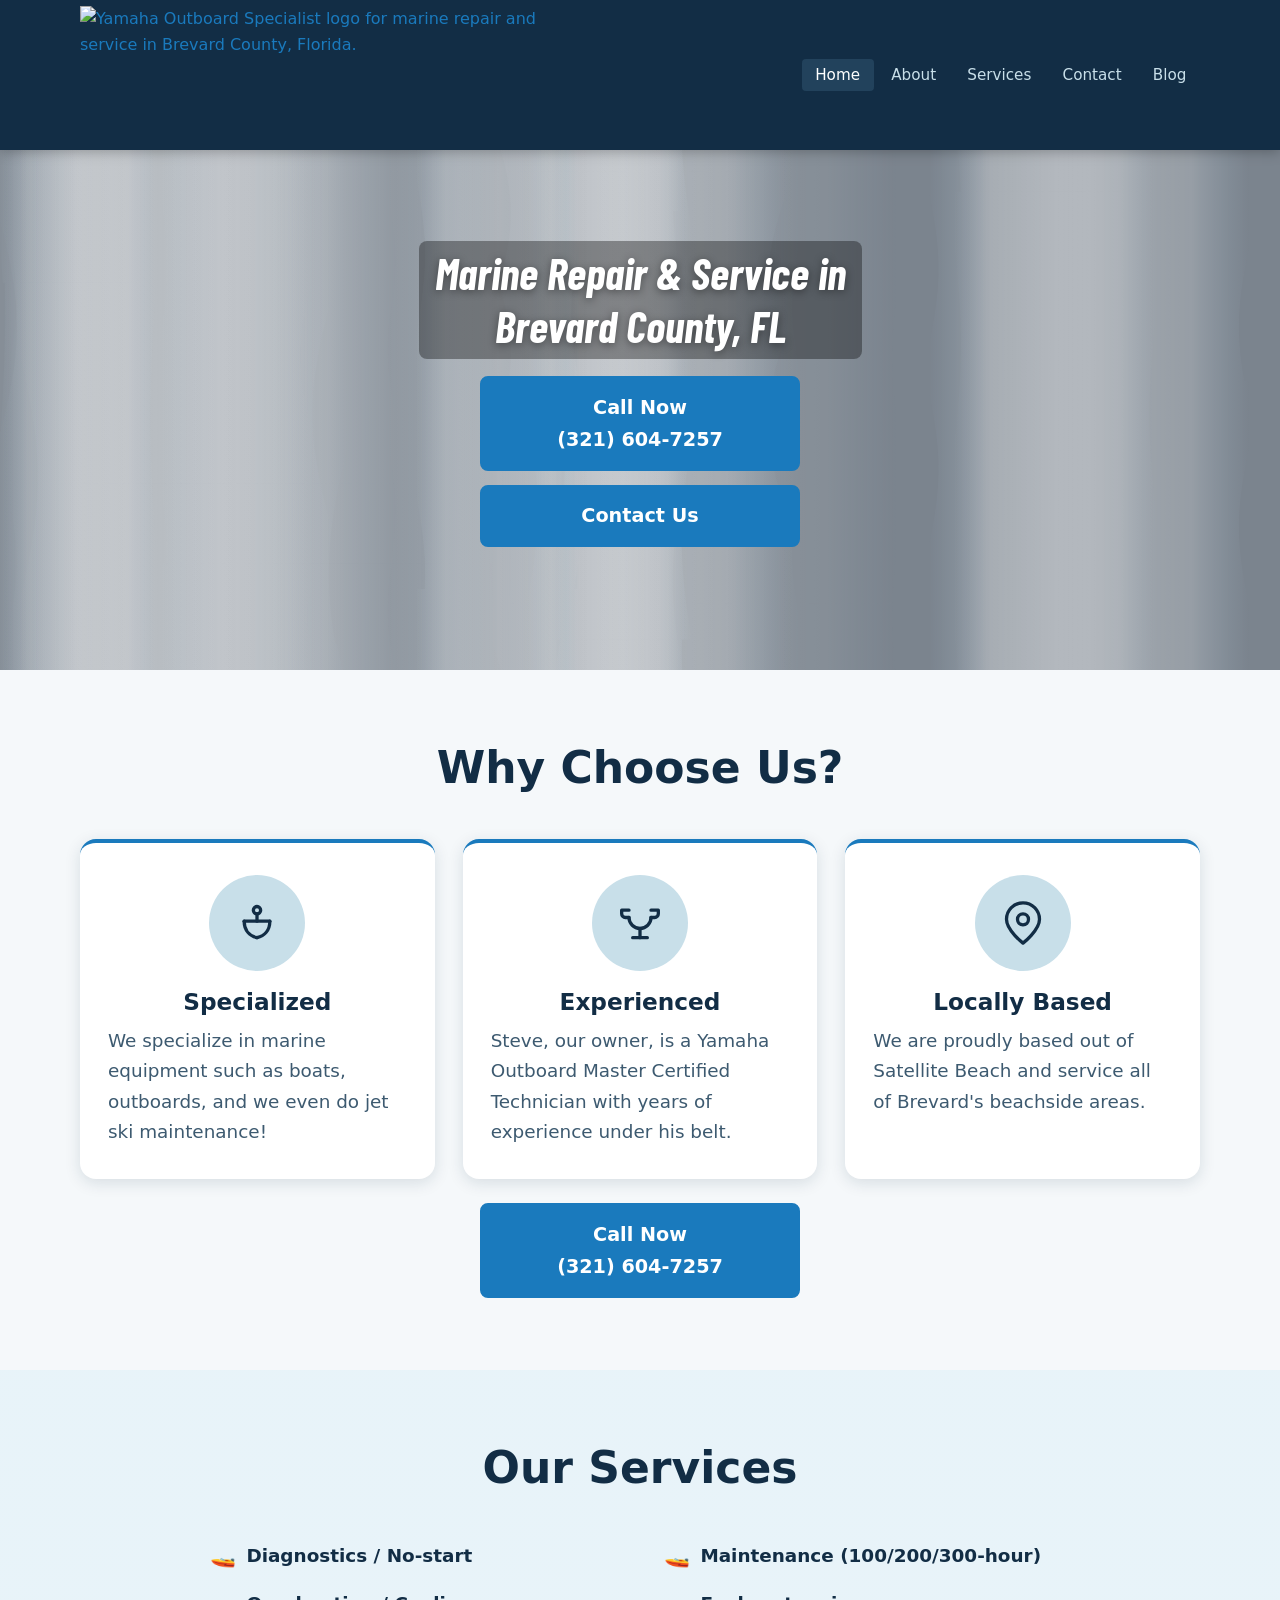
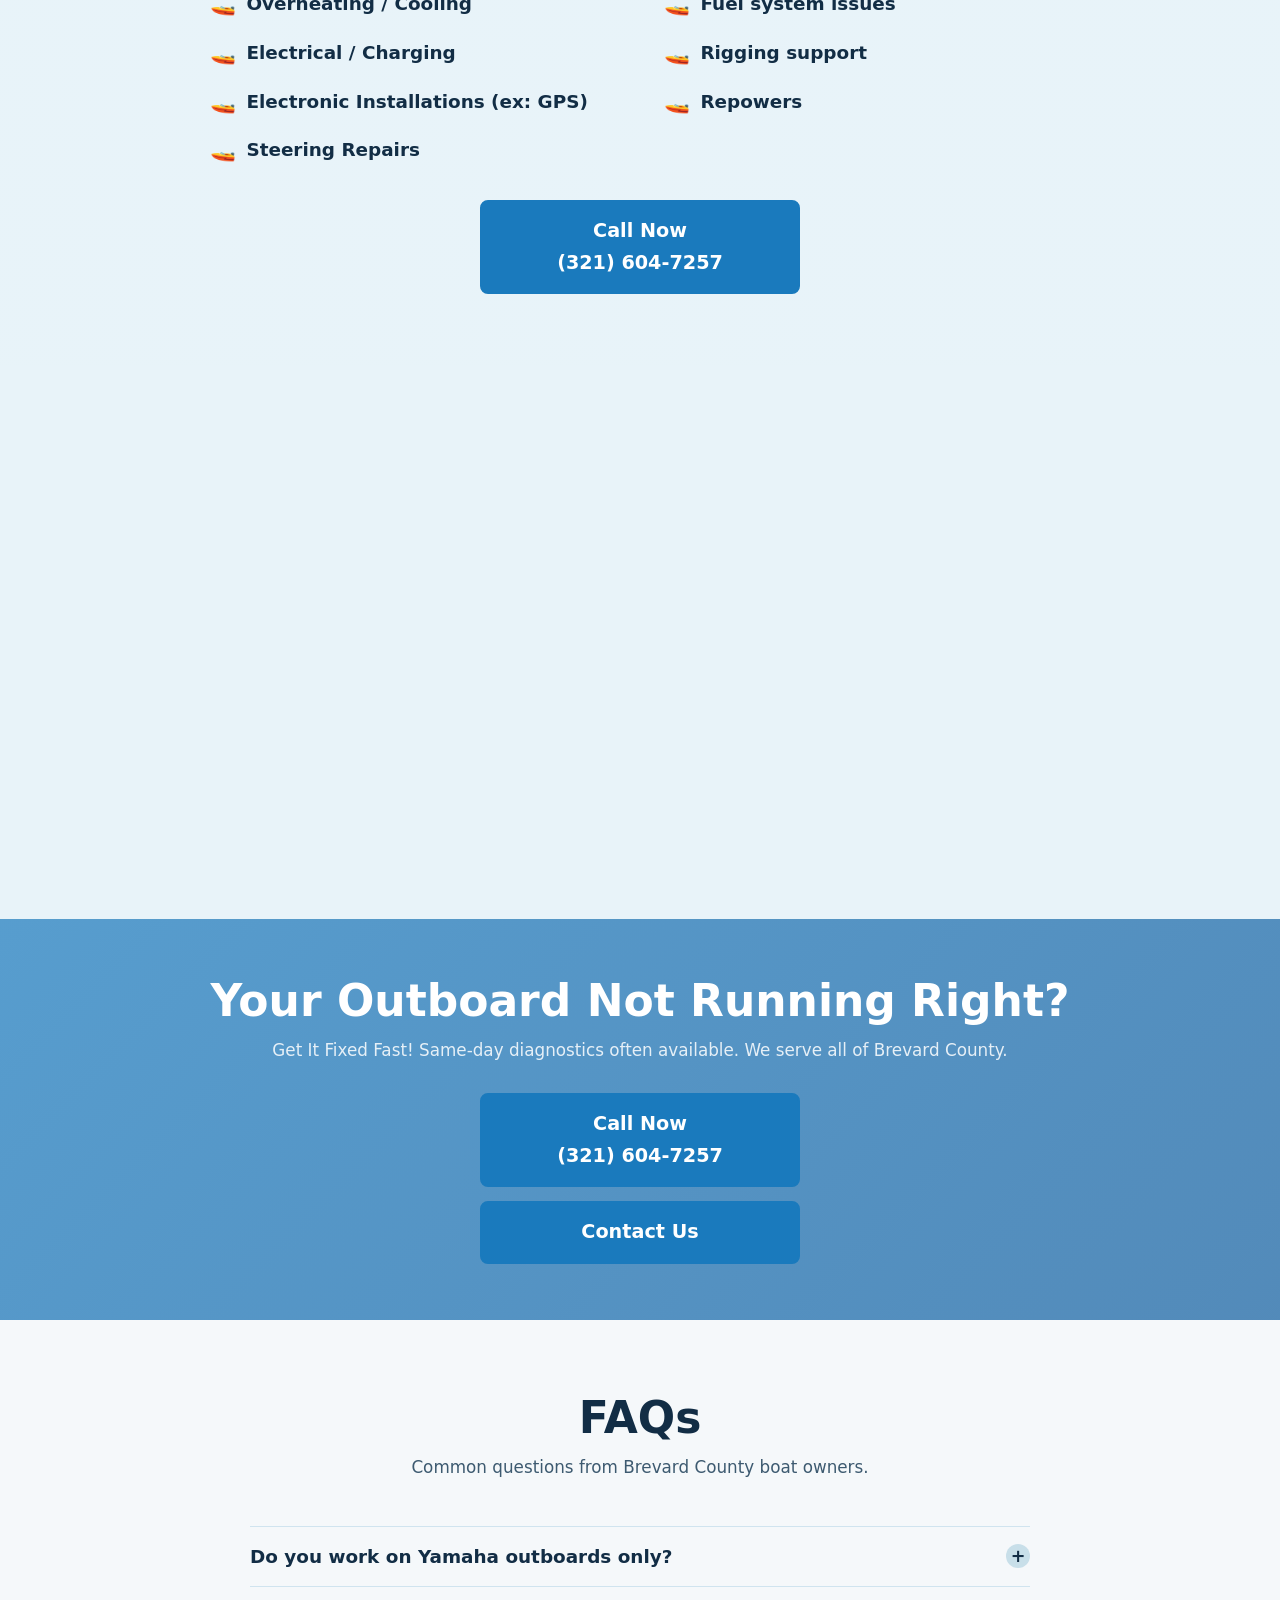
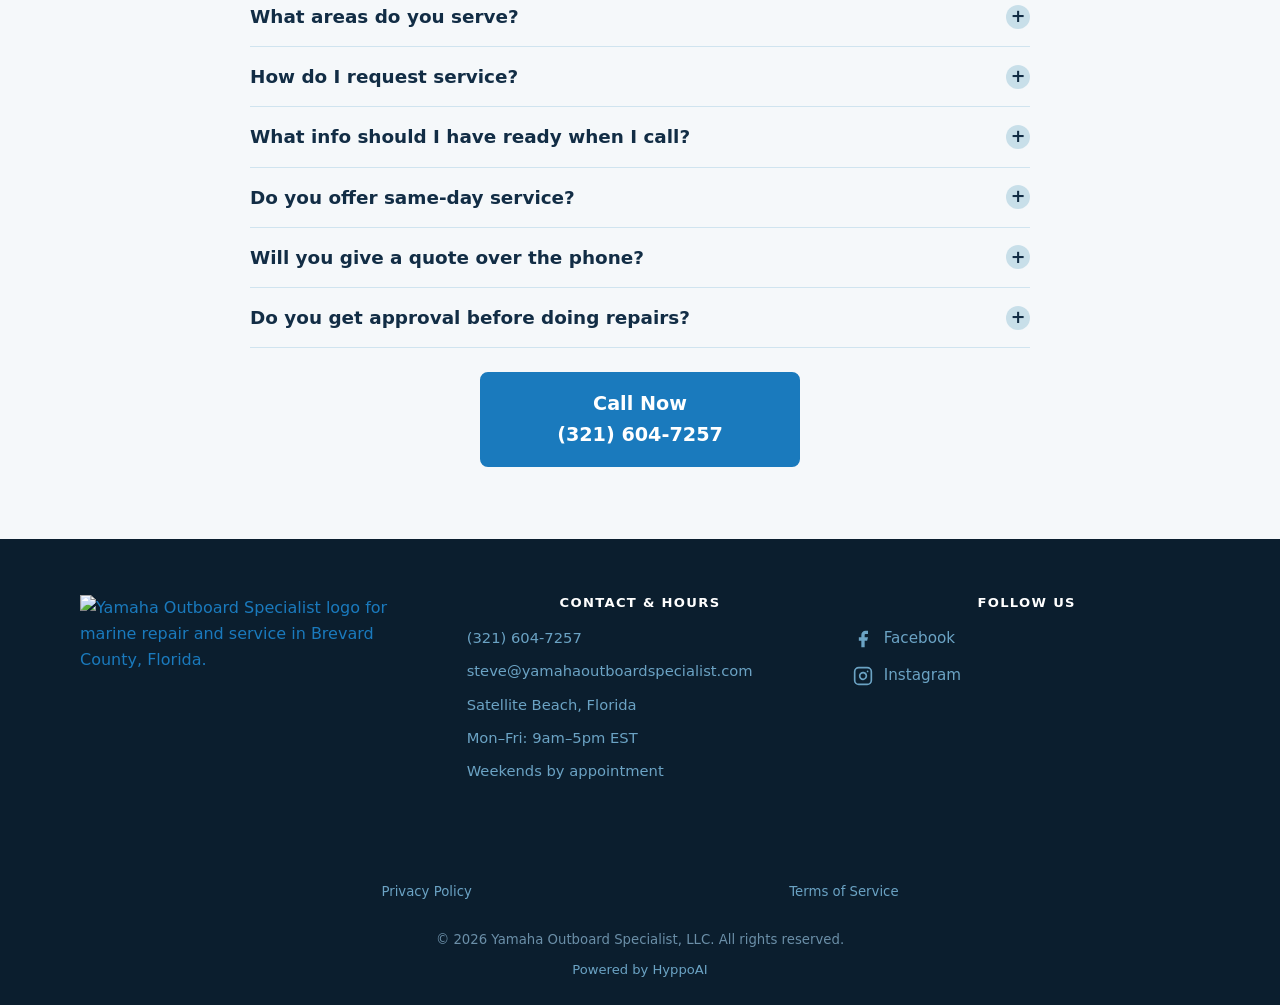
==== commit 9f7732a7: "Remove See Our Work section from home page Co-Authored-By: Claude Sonnet 4.6 <noreply@anthropic.com>" ====
--- a/index.html
+++ b/index.html
@@ -130,20 +130,7 @@
     </div>
   </section>
 
-  <!-- ===== SEE OUR WORK ===== -->
-  <section class="section" id="our-work">
-    <div class="container">
-      <div class="section-header">
-        <h2>See Our Work</h2>
-      </div>
-      <iframe src="https://hyppohq.io/w/see-our-work?embed=true" style="width:100%;min-height:400px;border:none;" allowfullscreen></iframe>
-      <div class="btn-group mt-3">
-        <a href="tel:+13216047257" class="btn btn-primary btn-lg">Call Now<br>(321) 604-7257</a>
-      </div>
-    </div>
-  </section>
-
-  <!-- ===== GOOGLE REVIEWS ===== -->
+<!-- ===== GOOGLE REVIEWS ===== -->
   <section class="section section--alt" id="reviews">
     <div class="container">
       <iframe src="https://hyppohq.io/w/yos-google-reivews?embed=true" style="width:100%;min-height:400px;border:none;" allowfullscreen></iframe>
--- a/css/styles.css
+++ b/css/styles.css
@@ -1134,9 +1134,6 @@
   .faq-question { padding: 0.85rem 0; font-size: 1rem; }
   .faq-answer p { font-size: 1rem; }
 
-  /* Iframes (contact form, reviews) */
-  iframe { min-height: 300px !important; }
-
   /* Why grid — single column */
   .why-grid { grid-template-columns: 1fr; gap: 1.25rem; }
 }
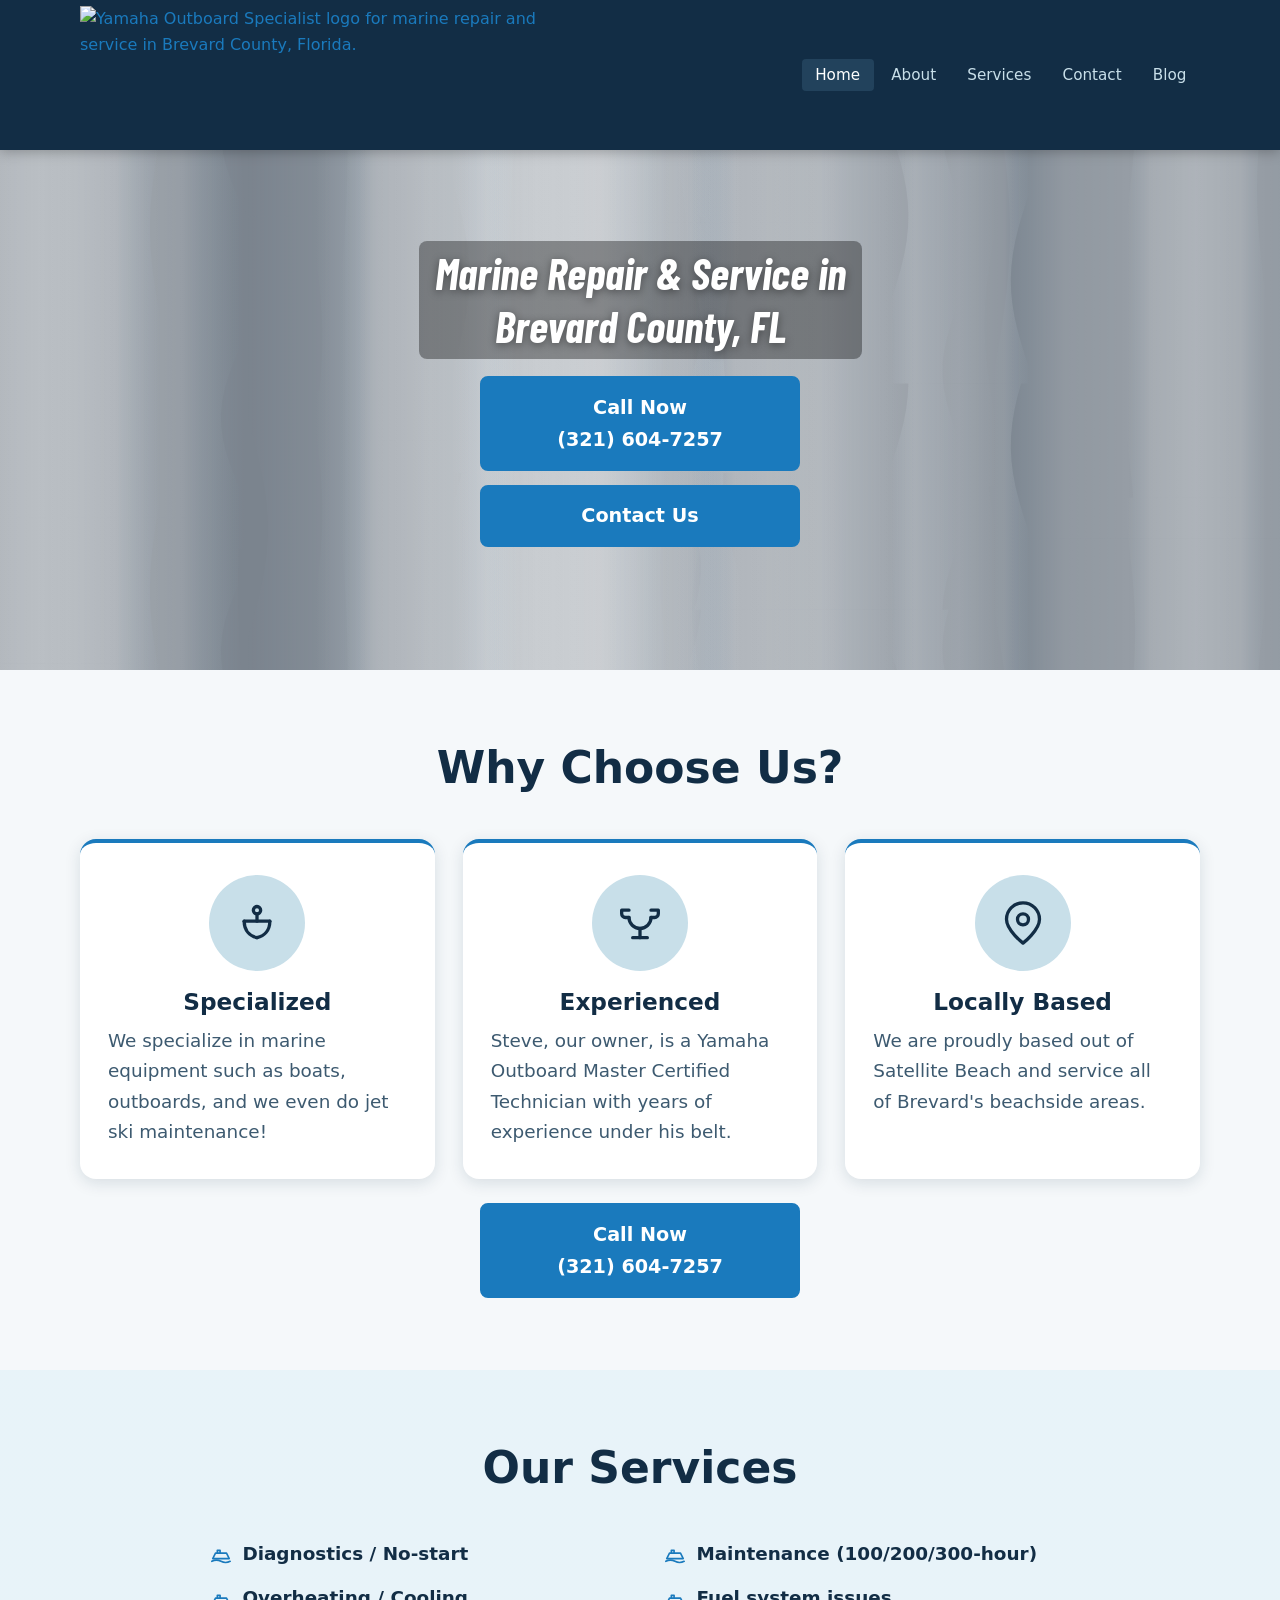
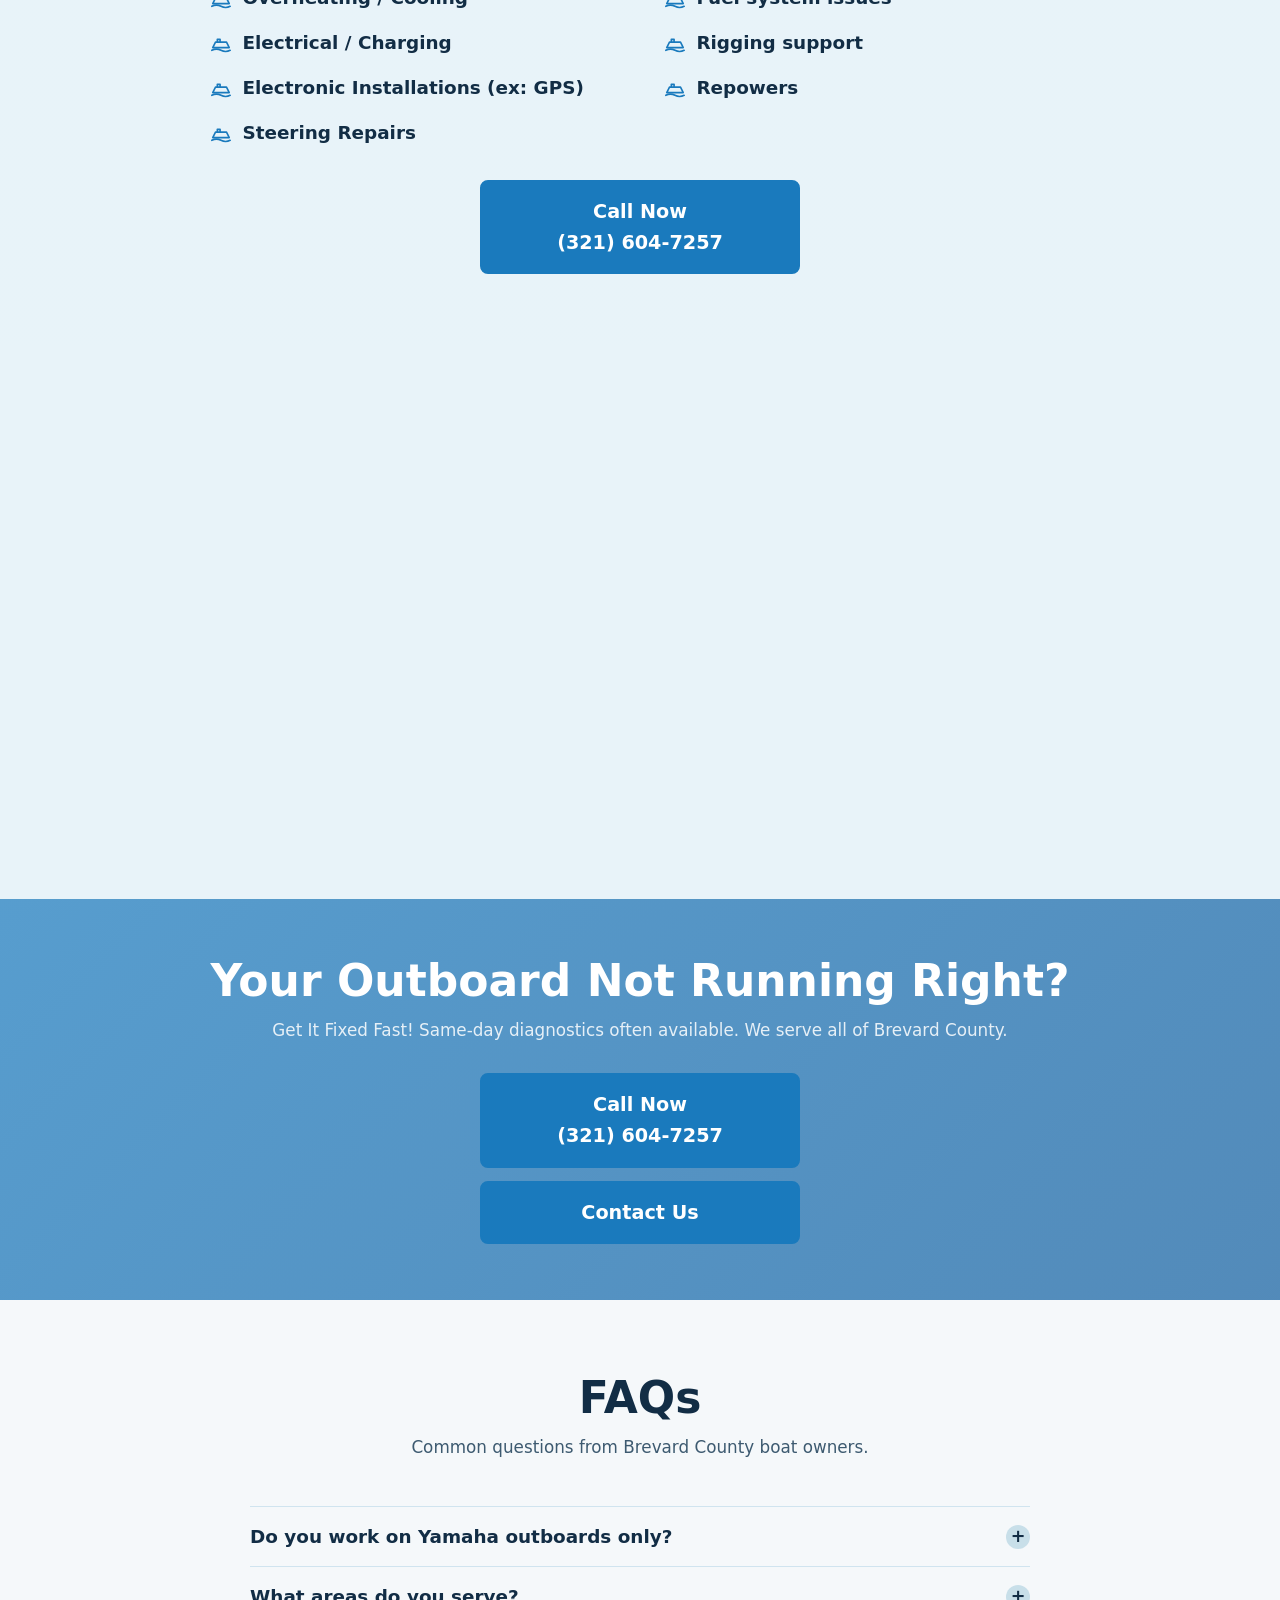
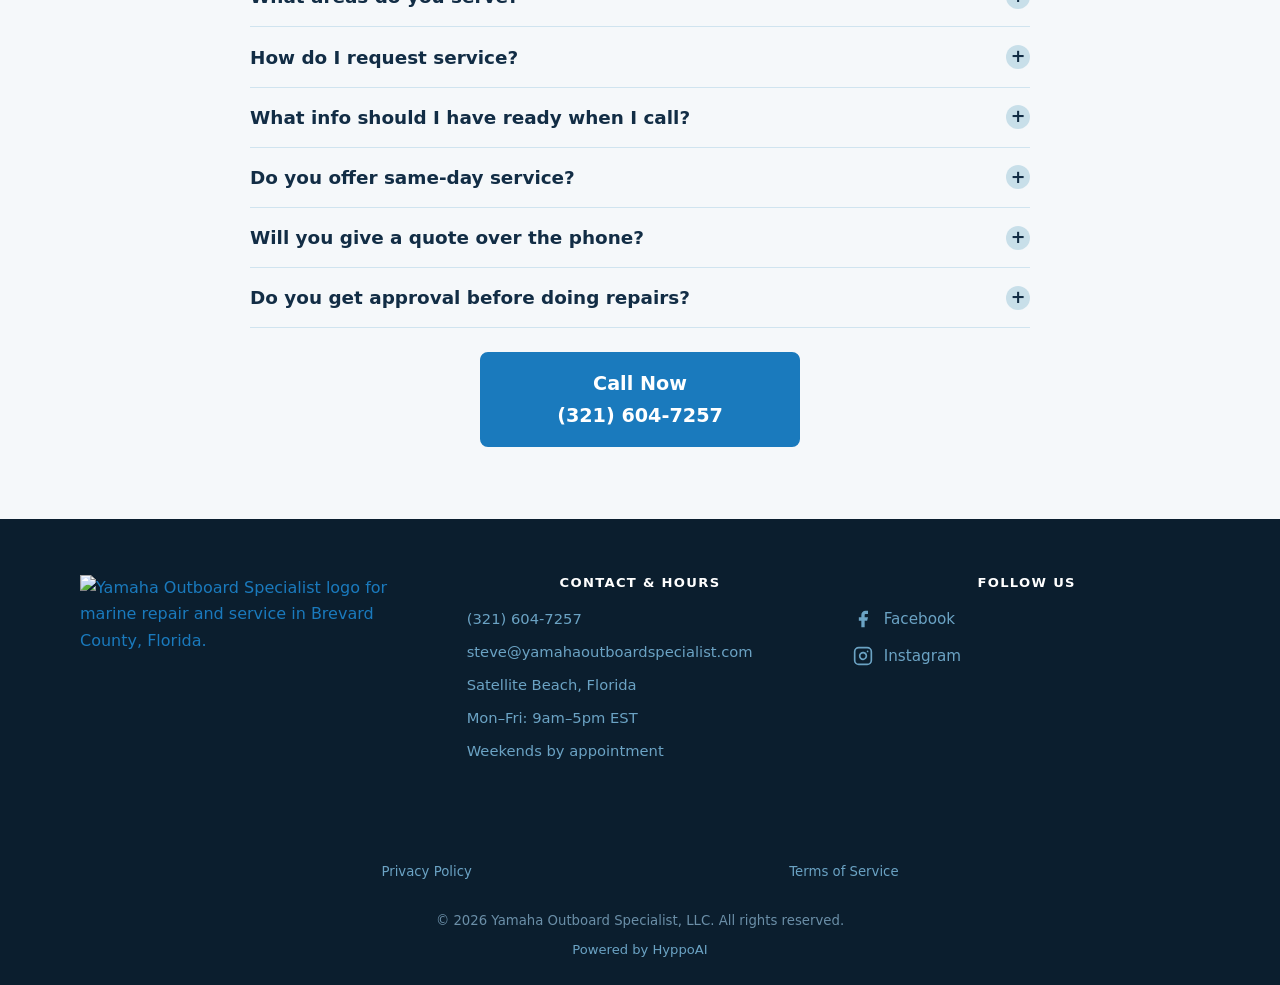
==== commit 8aabb3a2: "Replace boat emoji bullets with inline SVG boat icons in services list Co-Authored-By: Claude Sonnet" ====
--- a/index.html
+++ b/index.html
@@ -114,15 +114,15 @@
         <h2>Our Services</h2>
       </div>
       <ul class="services-list">
-        <li>Diagnostics / No-start</li>
-        <li>Maintenance (100/200/300-hour)</li>
-        <li>Overheating / Cooling</li>
-        <li>Fuel system issues</li>
-        <li>Electrical / Charging</li>
-        <li>Rigging support</li>
-        <li>Electronic Installations (ex: GPS)</li>
-        <li>Repowers</li>
-        <li>Steering Repairs</li>
+        <li><svg xmlns="http://www.w3.org/2000/svg" viewBox="0 0 24 24" fill="none" stroke="currentColor" stroke-width="1.8" stroke-linecap="round" stroke-linejoin="round" aria-hidden="true" class="service-bullet-icon"><path d="M3 17h18l-3-6H6L3 17z"/><path d="M8 11V8h3v3"/><path d="M2 20q5-2.5 10 0t10 0"/></svg>Diagnostics / No-start</li>
+        <li><svg xmlns="http://www.w3.org/2000/svg" viewBox="0 0 24 24" fill="none" stroke="currentColor" stroke-width="1.8" stroke-linecap="round" stroke-linejoin="round" aria-hidden="true" class="service-bullet-icon"><path d="M3 17h18l-3-6H6L3 17z"/><path d="M8 11V8h3v3"/><path d="M2 20q5-2.5 10 0t10 0"/></svg>Maintenance (100/200/300-hour)</li>
+        <li><svg xmlns="http://www.w3.org/2000/svg" viewBox="0 0 24 24" fill="none" stroke="currentColor" stroke-width="1.8" stroke-linecap="round" stroke-linejoin="round" aria-hidden="true" class="service-bullet-icon"><path d="M3 17h18l-3-6H6L3 17z"/><path d="M8 11V8h3v3"/><path d="M2 20q5-2.5 10 0t10 0"/></svg>Overheating / Cooling</li>
+        <li><svg xmlns="http://www.w3.org/2000/svg" viewBox="0 0 24 24" fill="none" stroke="currentColor" stroke-width="1.8" stroke-linecap="round" stroke-linejoin="round" aria-hidden="true" class="service-bullet-icon"><path d="M3 17h18l-3-6H6L3 17z"/><path d="M8 11V8h3v3"/><path d="M2 20q5-2.5 10 0t10 0"/></svg>Fuel system issues</li>
+        <li><svg xmlns="http://www.w3.org/2000/svg" viewBox="0 0 24 24" fill="none" stroke="currentColor" stroke-width="1.8" stroke-linecap="round" stroke-linejoin="round" aria-hidden="true" class="service-bullet-icon"><path d="M3 17h18l-3-6H6L3 17z"/><path d="M8 11V8h3v3"/><path d="M2 20q5-2.5 10 0t10 0"/></svg>Electrical / Charging</li>
+        <li><svg xmlns="http://www.w3.org/2000/svg" viewBox="0 0 24 24" fill="none" stroke="currentColor" stroke-width="1.8" stroke-linecap="round" stroke-linejoin="round" aria-hidden="true" class="service-bullet-icon"><path d="M3 17h18l-3-6H6L3 17z"/><path d="M8 11V8h3v3"/><path d="M2 20q5-2.5 10 0t10 0"/></svg>Rigging support</li>
+        <li><svg xmlns="http://www.w3.org/2000/svg" viewBox="0 0 24 24" fill="none" stroke="currentColor" stroke-width="1.8" stroke-linecap="round" stroke-linejoin="round" aria-hidden="true" class="service-bullet-icon"><path d="M3 17h18l-3-6H6L3 17z"/><path d="M8 11V8h3v3"/><path d="M2 20q5-2.5 10 0t10 0"/></svg>Electronic Installations (ex: GPS)</li>
+        <li><svg xmlns="http://www.w3.org/2000/svg" viewBox="0 0 24 24" fill="none" stroke="currentColor" stroke-width="1.8" stroke-linecap="round" stroke-linejoin="round" aria-hidden="true" class="service-bullet-icon"><path d="M3 17h18l-3-6H6L3 17z"/><path d="M8 11V8h3v3"/><path d="M2 20q5-2.5 10 0t10 0"/></svg>Repowers</li>
+        <li><svg xmlns="http://www.w3.org/2000/svg" viewBox="0 0 24 24" fill="none" stroke="currentColor" stroke-width="1.8" stroke-linecap="round" stroke-linejoin="round" aria-hidden="true" class="service-bullet-icon"><path d="M3 17h18l-3-6H6L3 17z"/><path d="M8 11V8h3v3"/><path d="M2 20q5-2.5 10 0t10 0"/></svg>Steering Repairs</li>
       </ul>
       <div class="btn-group mt-3">
         <a href="tel:+13216047257" class="btn btn-primary btn-lg">Call Now<br>(321) 604-7257</a>
--- a/css/styles.css
+++ b/css/styles.css
@@ -476,10 +476,11 @@
   font-weight: 600;
   color: var(--navy);
 }
-.services-list li::before {
-  content: '🚤';
-  font-size: 1.3rem;
+.service-bullet-icon {
+  width: 22px;
+  height: 22px;
   flex-shrink: 0;
+  stroke: var(--ocean);
 }
 @media (max-width: 560px) {
   .services-list { grid-template-columns: 1fr; gap: 0.6rem 1.5rem; }
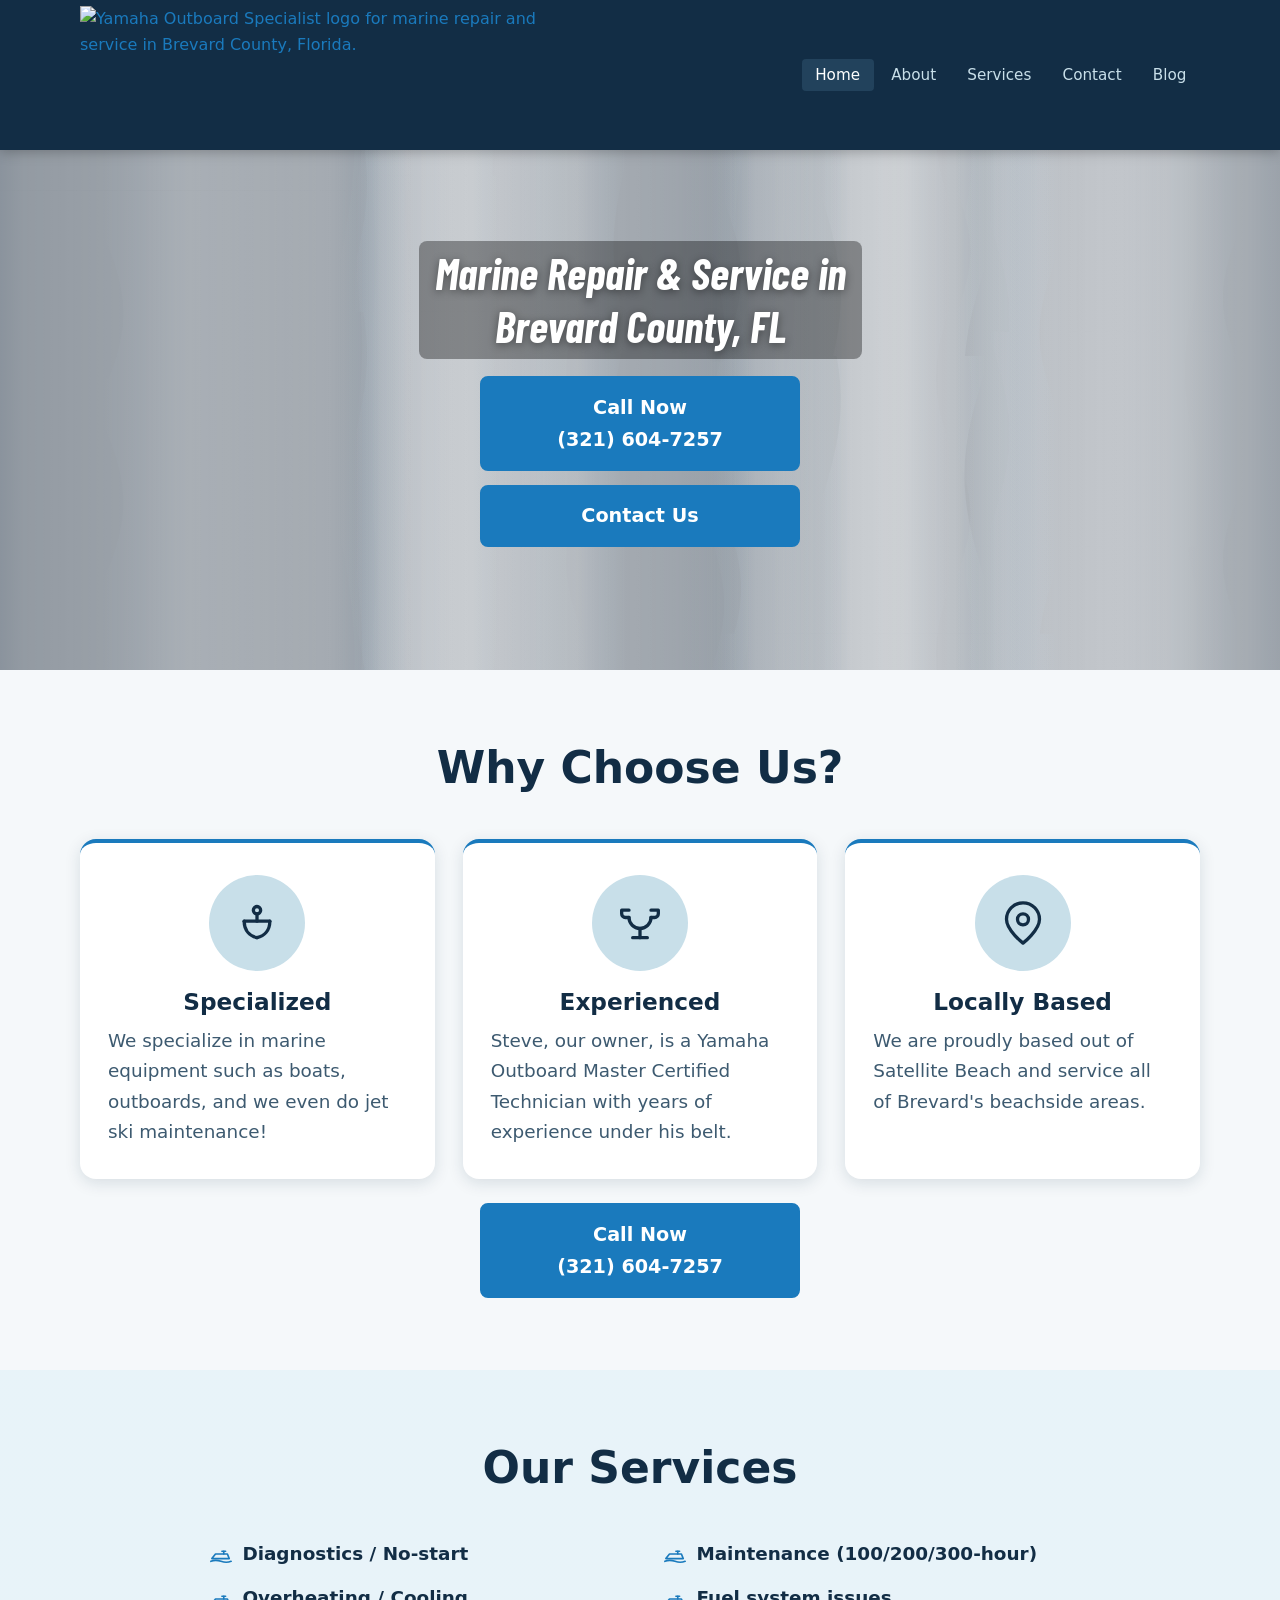
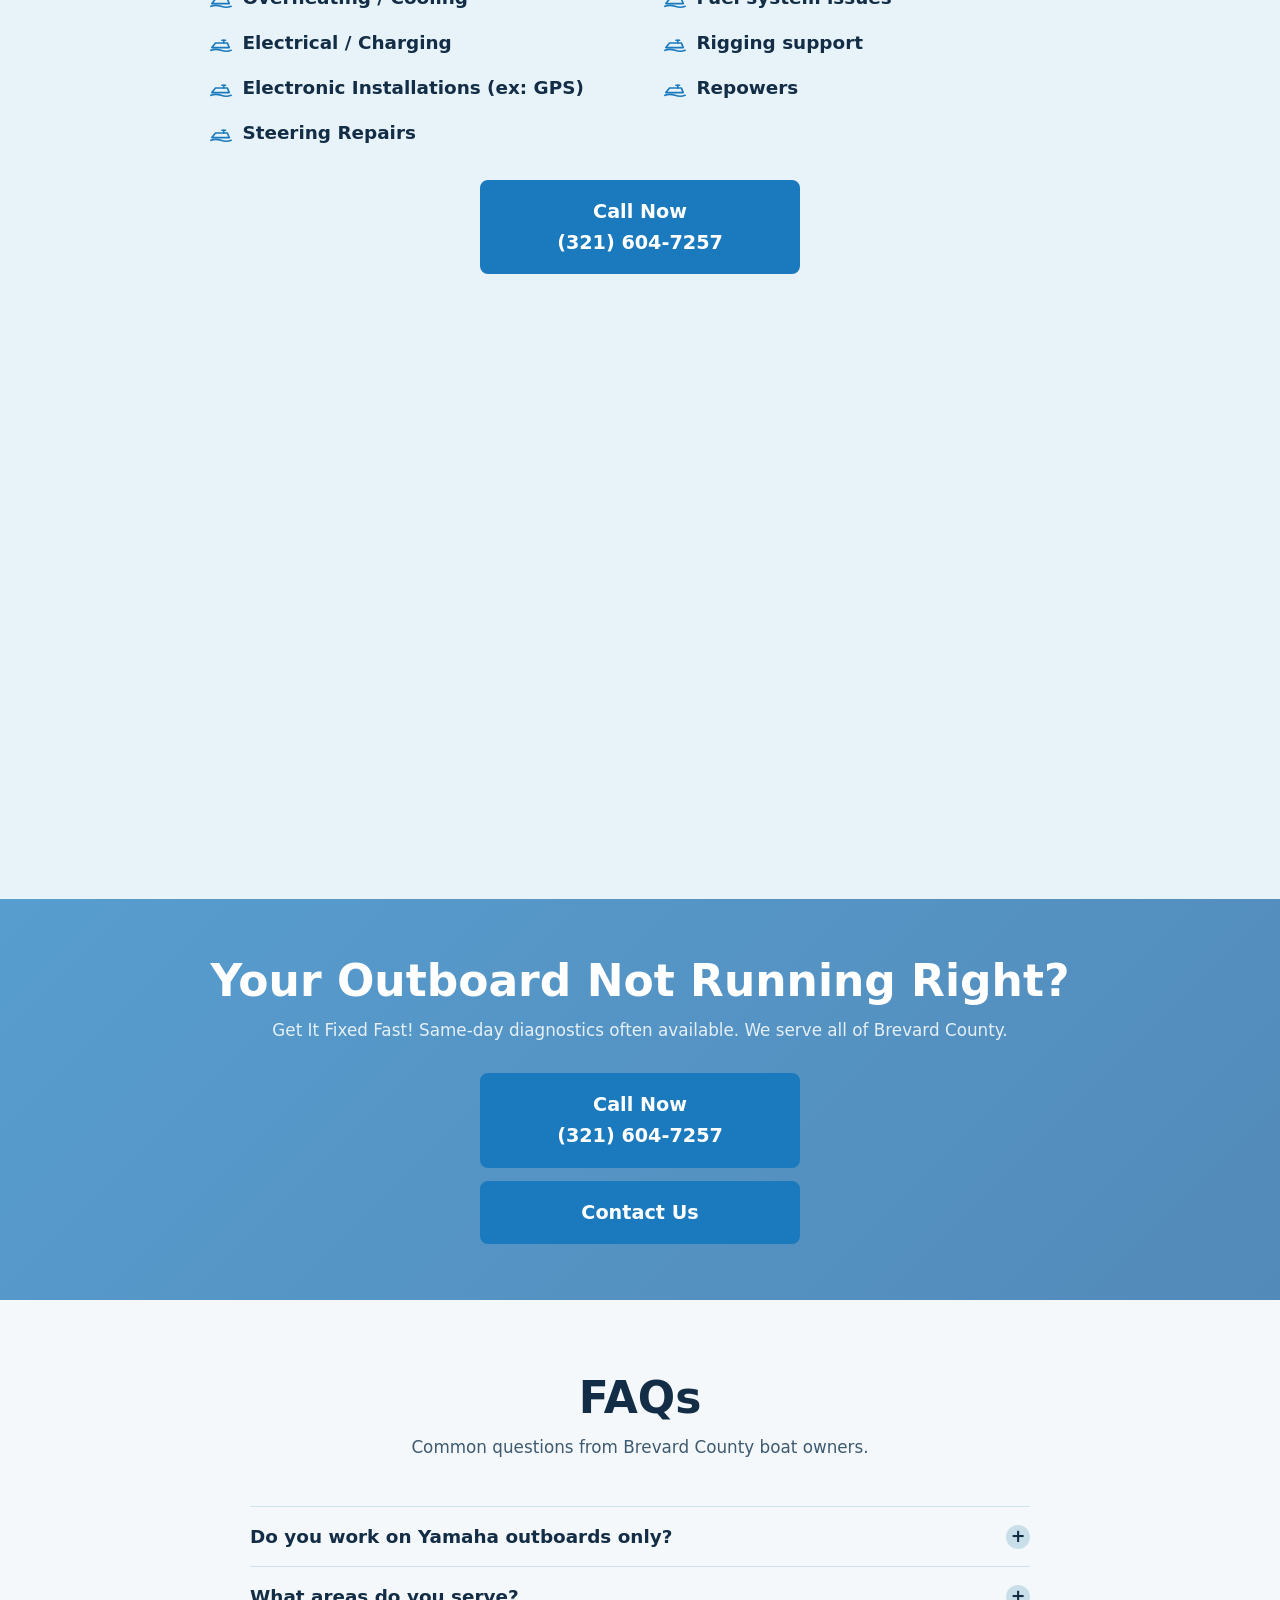
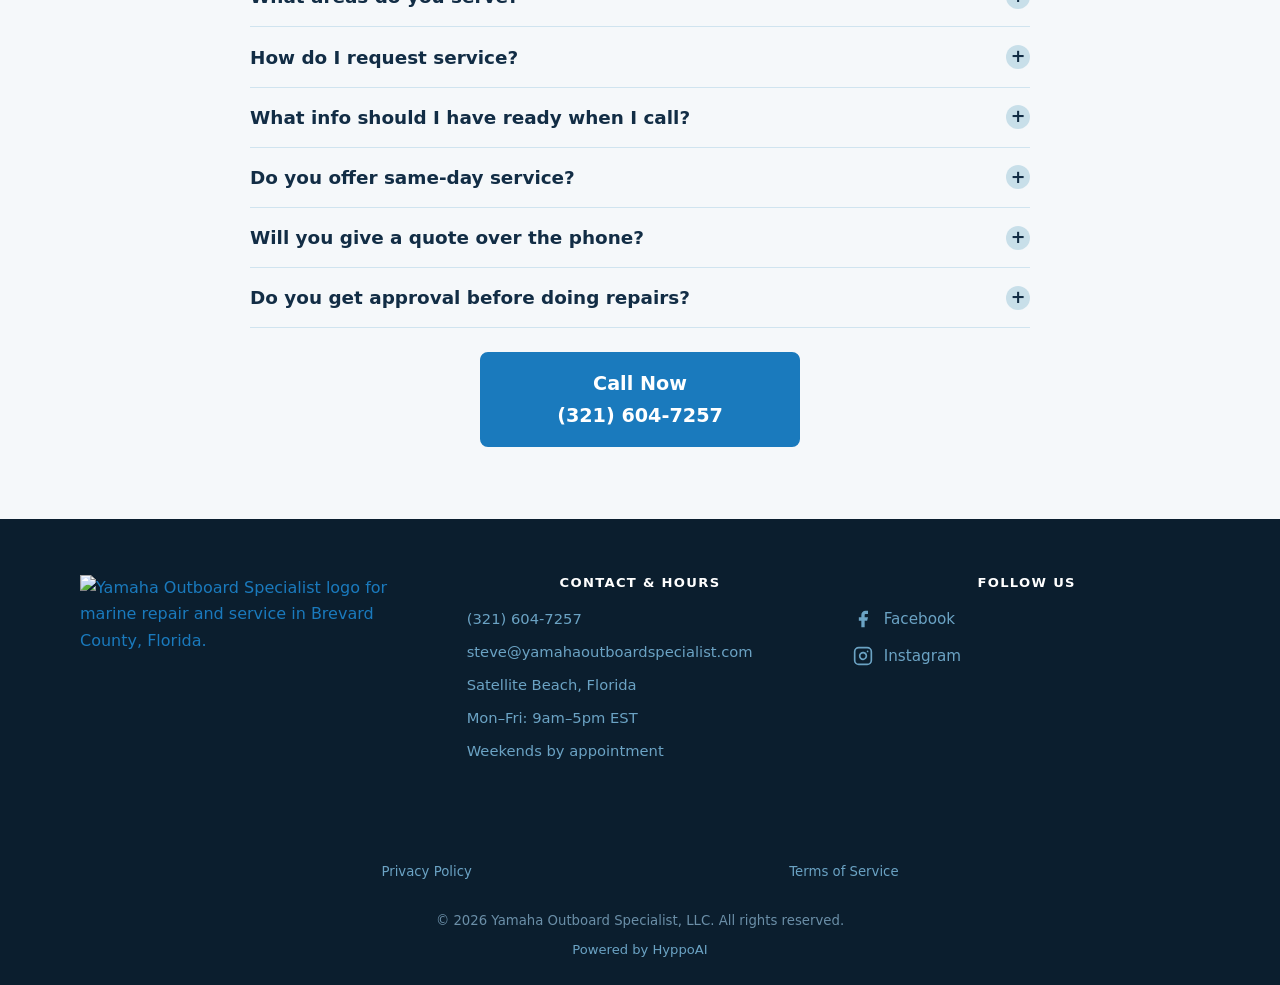
==== commit 20ae5525: "Switch service bullet icon to speedboat/outboard profile SVG Co-Authored-By: Claude Sonnet 4.6 <nore" ====
--- a/index.html
+++ b/index.html
@@ -114,15 +114,15 @@
         <h2>Our Services</h2>
       </div>
       <ul class="services-list">
-        <li><svg xmlns="http://www.w3.org/2000/svg" viewBox="0 0 24 24" fill="none" stroke="currentColor" stroke-width="1.8" stroke-linecap="round" stroke-linejoin="round" aria-hidden="true" class="service-bullet-icon"><path d="M3 17h18l-3-6H6L3 17z"/><path d="M8 11V8h3v3"/><path d="M2 20q5-2.5 10 0t10 0"/></svg>Diagnostics / No-start</li>
-        <li><svg xmlns="http://www.w3.org/2000/svg" viewBox="0 0 24 24" fill="none" stroke="currentColor" stroke-width="1.8" stroke-linecap="round" stroke-linejoin="round" aria-hidden="true" class="service-bullet-icon"><path d="M3 17h18l-3-6H6L3 17z"/><path d="M8 11V8h3v3"/><path d="M2 20q5-2.5 10 0t10 0"/></svg>Maintenance (100/200/300-hour)</li>
-        <li><svg xmlns="http://www.w3.org/2000/svg" viewBox="0 0 24 24" fill="none" stroke="currentColor" stroke-width="1.8" stroke-linecap="round" stroke-linejoin="round" aria-hidden="true" class="service-bullet-icon"><path d="M3 17h18l-3-6H6L3 17z"/><path d="M8 11V8h3v3"/><path d="M2 20q5-2.5 10 0t10 0"/></svg>Overheating / Cooling</li>
-        <li><svg xmlns="http://www.w3.org/2000/svg" viewBox="0 0 24 24" fill="none" stroke="currentColor" stroke-width="1.8" stroke-linecap="round" stroke-linejoin="round" aria-hidden="true" class="service-bullet-icon"><path d="M3 17h18l-3-6H6L3 17z"/><path d="M8 11V8h3v3"/><path d="M2 20q5-2.5 10 0t10 0"/></svg>Fuel system issues</li>
-        <li><svg xmlns="http://www.w3.org/2000/svg" viewBox="0 0 24 24" fill="none" stroke="currentColor" stroke-width="1.8" stroke-linecap="round" stroke-linejoin="round" aria-hidden="true" class="service-bullet-icon"><path d="M3 17h18l-3-6H6L3 17z"/><path d="M8 11V8h3v3"/><path d="M2 20q5-2.5 10 0t10 0"/></svg>Electrical / Charging</li>
-        <li><svg xmlns="http://www.w3.org/2000/svg" viewBox="0 0 24 24" fill="none" stroke="currentColor" stroke-width="1.8" stroke-linecap="round" stroke-linejoin="round" aria-hidden="true" class="service-bullet-icon"><path d="M3 17h18l-3-6H6L3 17z"/><path d="M8 11V8h3v3"/><path d="M2 20q5-2.5 10 0t10 0"/></svg>Rigging support</li>
-        <li><svg xmlns="http://www.w3.org/2000/svg" viewBox="0 0 24 24" fill="none" stroke="currentColor" stroke-width="1.8" stroke-linecap="round" stroke-linejoin="round" aria-hidden="true" class="service-bullet-icon"><path d="M3 17h18l-3-6H6L3 17z"/><path d="M8 11V8h3v3"/><path d="M2 20q5-2.5 10 0t10 0"/></svg>Electronic Installations (ex: GPS)</li>
-        <li><svg xmlns="http://www.w3.org/2000/svg" viewBox="0 0 24 24" fill="none" stroke="currentColor" stroke-width="1.8" stroke-linecap="round" stroke-linejoin="round" aria-hidden="true" class="service-bullet-icon"><path d="M3 17h18l-3-6H6L3 17z"/><path d="M8 11V8h3v3"/><path d="M2 20q5-2.5 10 0t10 0"/></svg>Repowers</li>
-        <li><svg xmlns="http://www.w3.org/2000/svg" viewBox="0 0 24 24" fill="none" stroke="currentColor" stroke-width="1.8" stroke-linecap="round" stroke-linejoin="round" aria-hidden="true" class="service-bullet-icon"><path d="M3 17h18l-3-6H6L3 17z"/><path d="M8 11V8h3v3"/><path d="M2 20q5-2.5 10 0t10 0"/></svg>Steering Repairs</li>
+        <li><svg xmlns="http://www.w3.org/2000/svg" viewBox="0 0 24 24" fill="none" stroke="currentColor" stroke-width="1.8" stroke-linecap="round" stroke-linejoin="round" aria-hidden="true" class="service-bullet-icon"><path d="M2 17l4-5h13l2 5H2z"/><path d="M15 12V9"/><path d="M13 9h4"/><path d="M1 20q5-2 11 0t11 0"/></svg>Diagnostics / No-start</li>
+        <li><svg xmlns="http://www.w3.org/2000/svg" viewBox="0 0 24 24" fill="none" stroke="currentColor" stroke-width="1.8" stroke-linecap="round" stroke-linejoin="round" aria-hidden="true" class="service-bullet-icon"><path d="M2 17l4-5h13l2 5H2z"/><path d="M15 12V9"/><path d="M13 9h4"/><path d="M1 20q5-2 11 0t11 0"/></svg>Maintenance (100/200/300-hour)</li>
+        <li><svg xmlns="http://www.w3.org/2000/svg" viewBox="0 0 24 24" fill="none" stroke="currentColor" stroke-width="1.8" stroke-linecap="round" stroke-linejoin="round" aria-hidden="true" class="service-bullet-icon"><path d="M2 17l4-5h13l2 5H2z"/><path d="M15 12V9"/><path d="M13 9h4"/><path d="M1 20q5-2 11 0t11 0"/></svg>Overheating / Cooling</li>
+        <li><svg xmlns="http://www.w3.org/2000/svg" viewBox="0 0 24 24" fill="none" stroke="currentColor" stroke-width="1.8" stroke-linecap="round" stroke-linejoin="round" aria-hidden="true" class="service-bullet-icon"><path d="M2 17l4-5h13l2 5H2z"/><path d="M15 12V9"/><path d="M13 9h4"/><path d="M1 20q5-2 11 0t11 0"/></svg>Fuel system issues</li>
+        <li><svg xmlns="http://www.w3.org/2000/svg" viewBox="0 0 24 24" fill="none" stroke="currentColor" stroke-width="1.8" stroke-linecap="round" stroke-linejoin="round" aria-hidden="true" class="service-bullet-icon"><path d="M2 17l4-5h13l2 5H2z"/><path d="M15 12V9"/><path d="M13 9h4"/><path d="M1 20q5-2 11 0t11 0"/></svg>Electrical / Charging</li>
+        <li><svg xmlns="http://www.w3.org/2000/svg" viewBox="0 0 24 24" fill="none" stroke="currentColor" stroke-width="1.8" stroke-linecap="round" stroke-linejoin="round" aria-hidden="true" class="service-bullet-icon"><path d="M2 17l4-5h13l2 5H2z"/><path d="M15 12V9"/><path d="M13 9h4"/><path d="M1 20q5-2 11 0t11 0"/></svg>Rigging support</li>
+        <li><svg xmlns="http://www.w3.org/2000/svg" viewBox="0 0 24 24" fill="none" stroke="currentColor" stroke-width="1.8" stroke-linecap="round" stroke-linejoin="round" aria-hidden="true" class="service-bullet-icon"><path d="M2 17l4-5h13l2 5H2z"/><path d="M15 12V9"/><path d="M13 9h4"/><path d="M1 20q5-2 11 0t11 0"/></svg>Electronic Installations (ex: GPS)</li>
+        <li><svg xmlns="http://www.w3.org/2000/svg" viewBox="0 0 24 24" fill="none" stroke="currentColor" stroke-width="1.8" stroke-linecap="round" stroke-linejoin="round" aria-hidden="true" class="service-bullet-icon"><path d="M2 17l4-5h13l2 5H2z"/><path d="M15 12V9"/><path d="M13 9h4"/><path d="M1 20q5-2 11 0t11 0"/></svg>Repowers</li>
+        <li><svg xmlns="http://www.w3.org/2000/svg" viewBox="0 0 24 24" fill="none" stroke="currentColor" stroke-width="1.8" stroke-linecap="round" stroke-linejoin="round" aria-hidden="true" class="service-bullet-icon"><path d="M2 17l4-5h13l2 5H2z"/><path d="M15 12V9"/><path d="M13 9h4"/><path d="M1 20q5-2 11 0t11 0"/></svg>Steering Repairs</li>
       </ul>
       <div class="btn-group mt-3">
         <a href="tel:+13216047257" class="btn btn-primary btn-lg">Call Now<br>(321) 604-7257</a>
